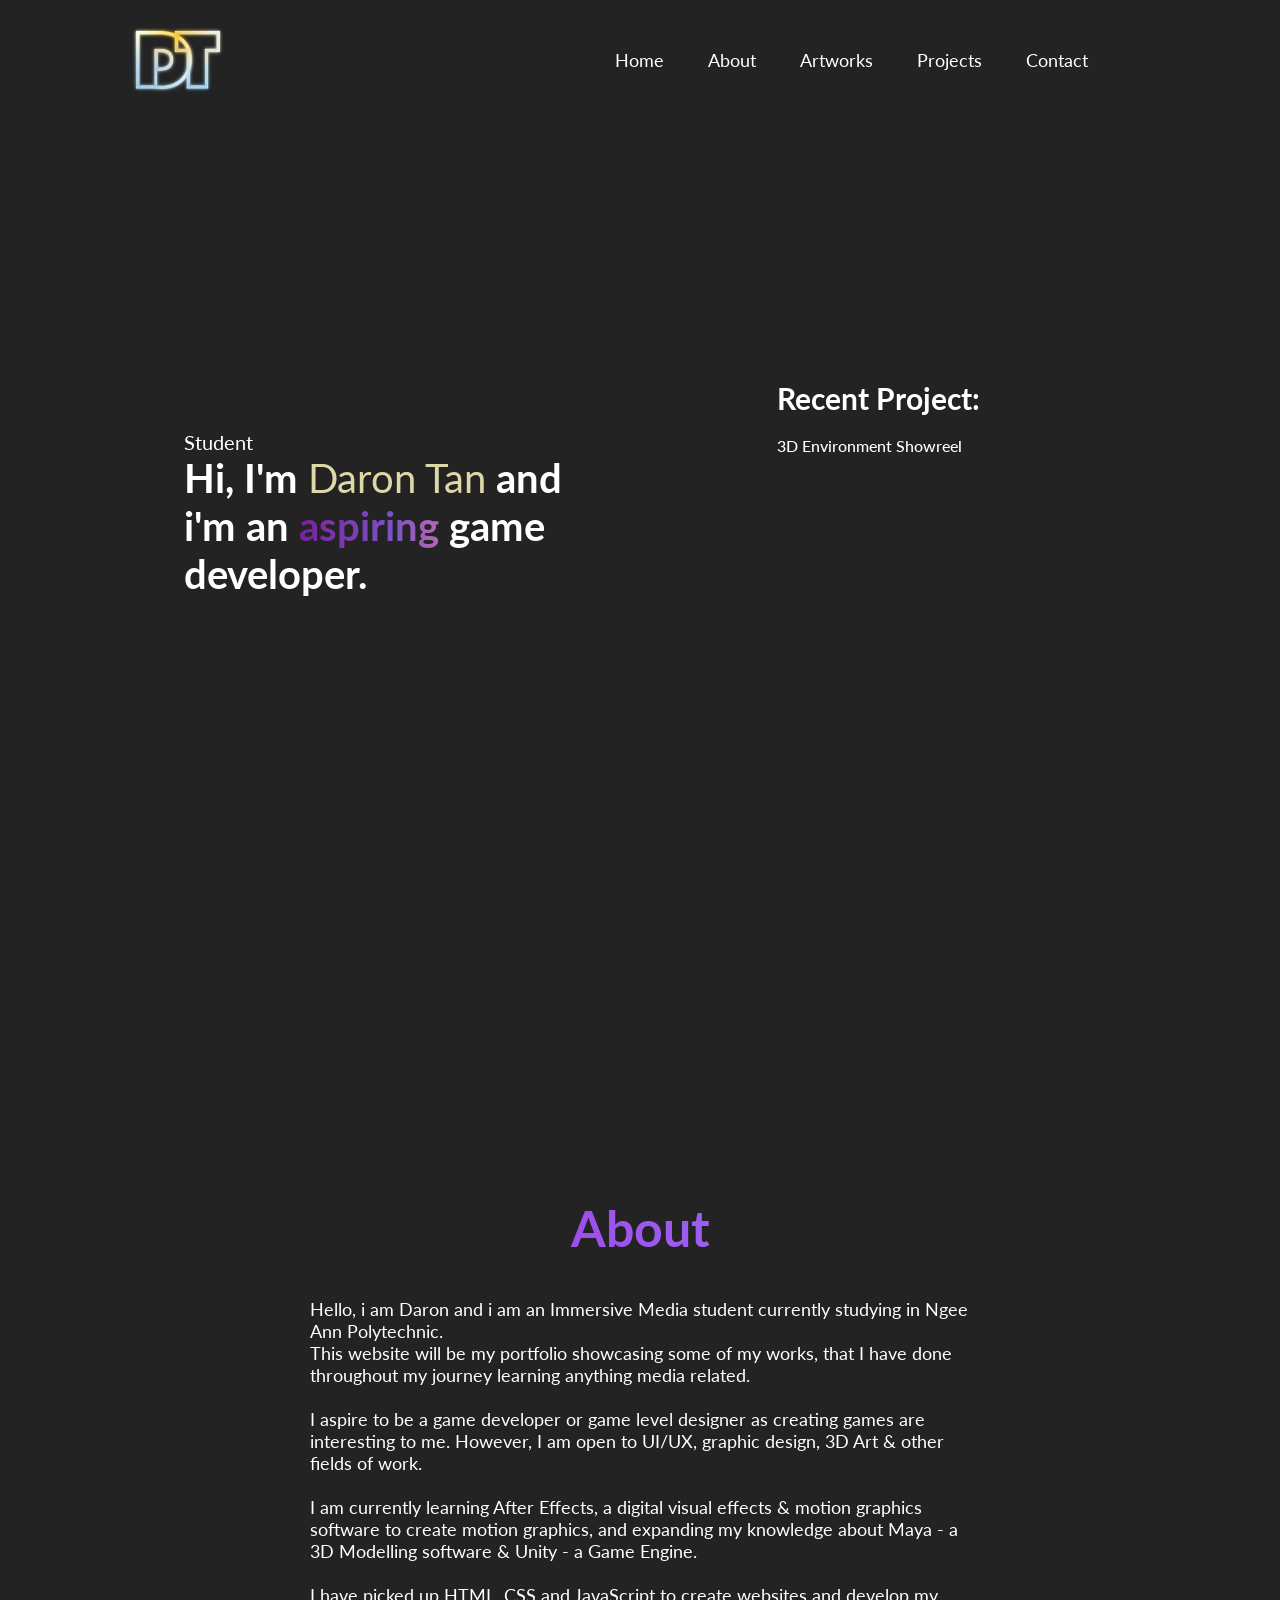
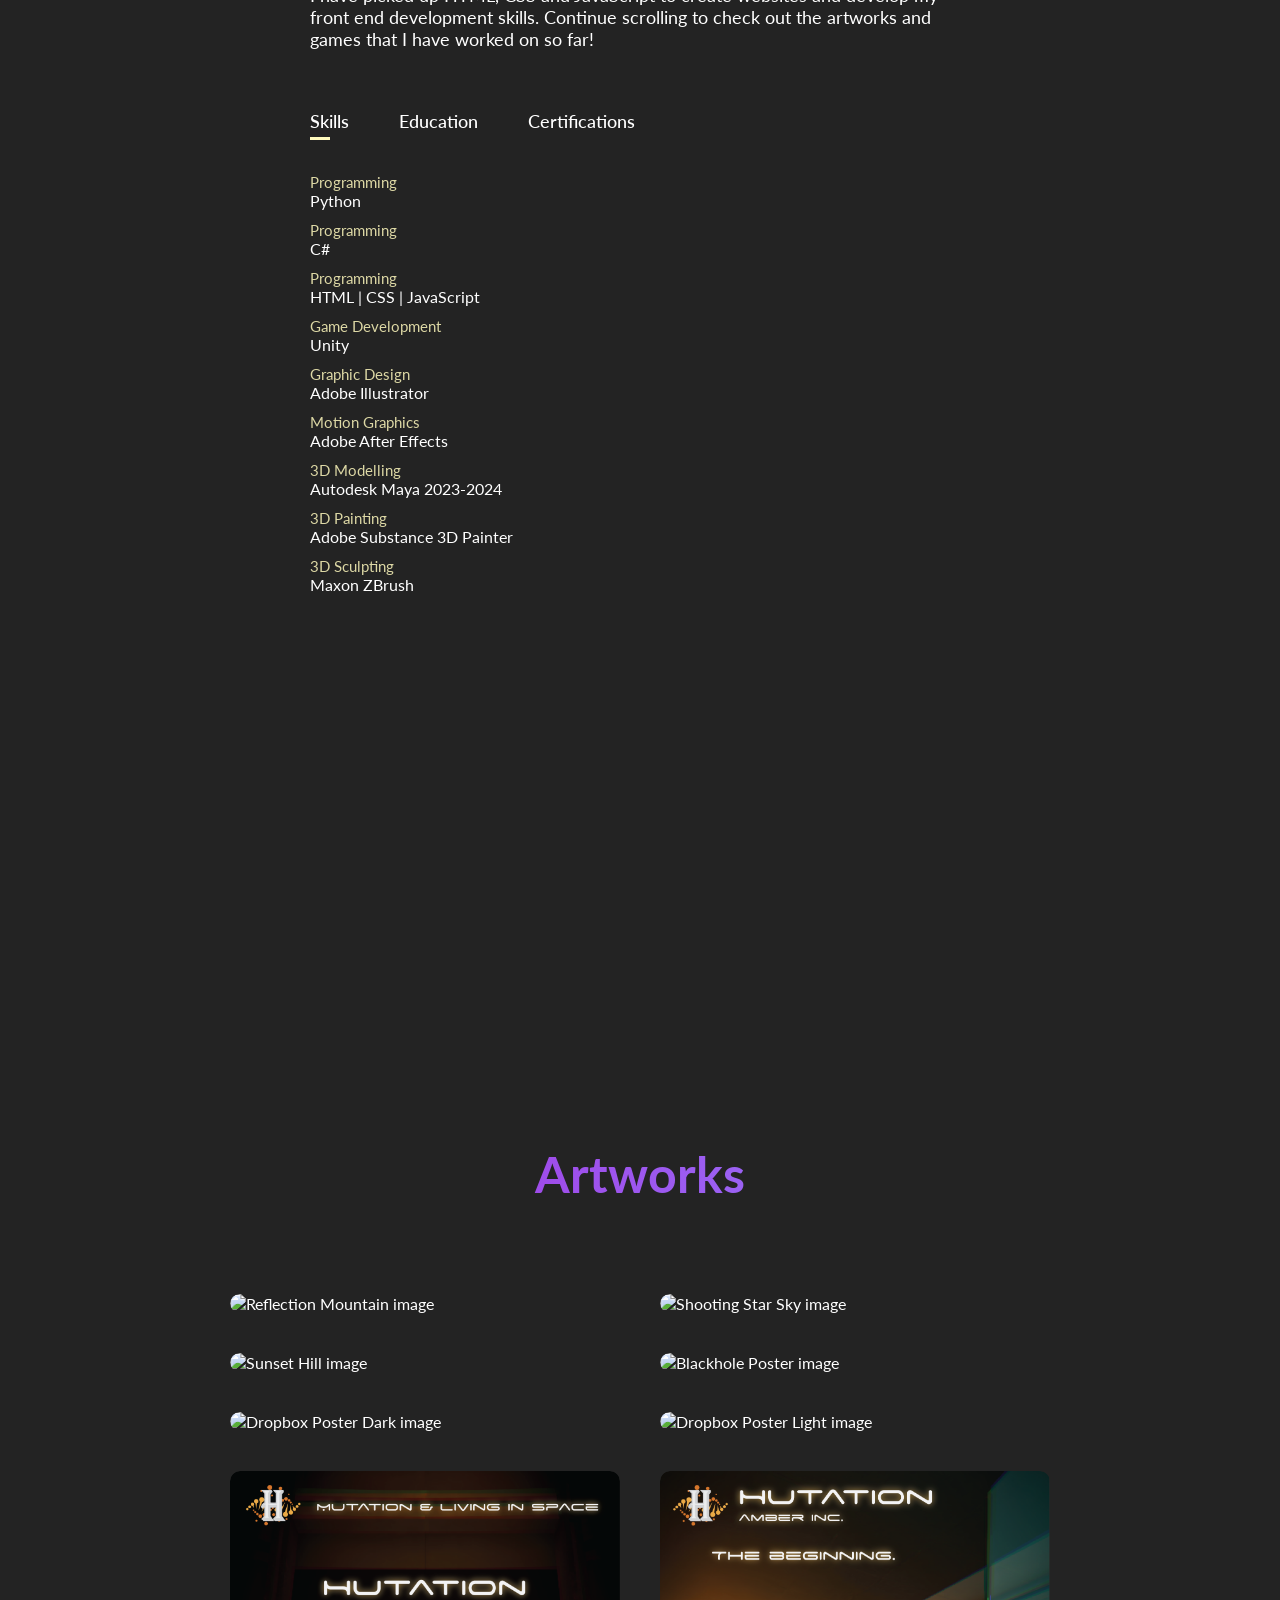
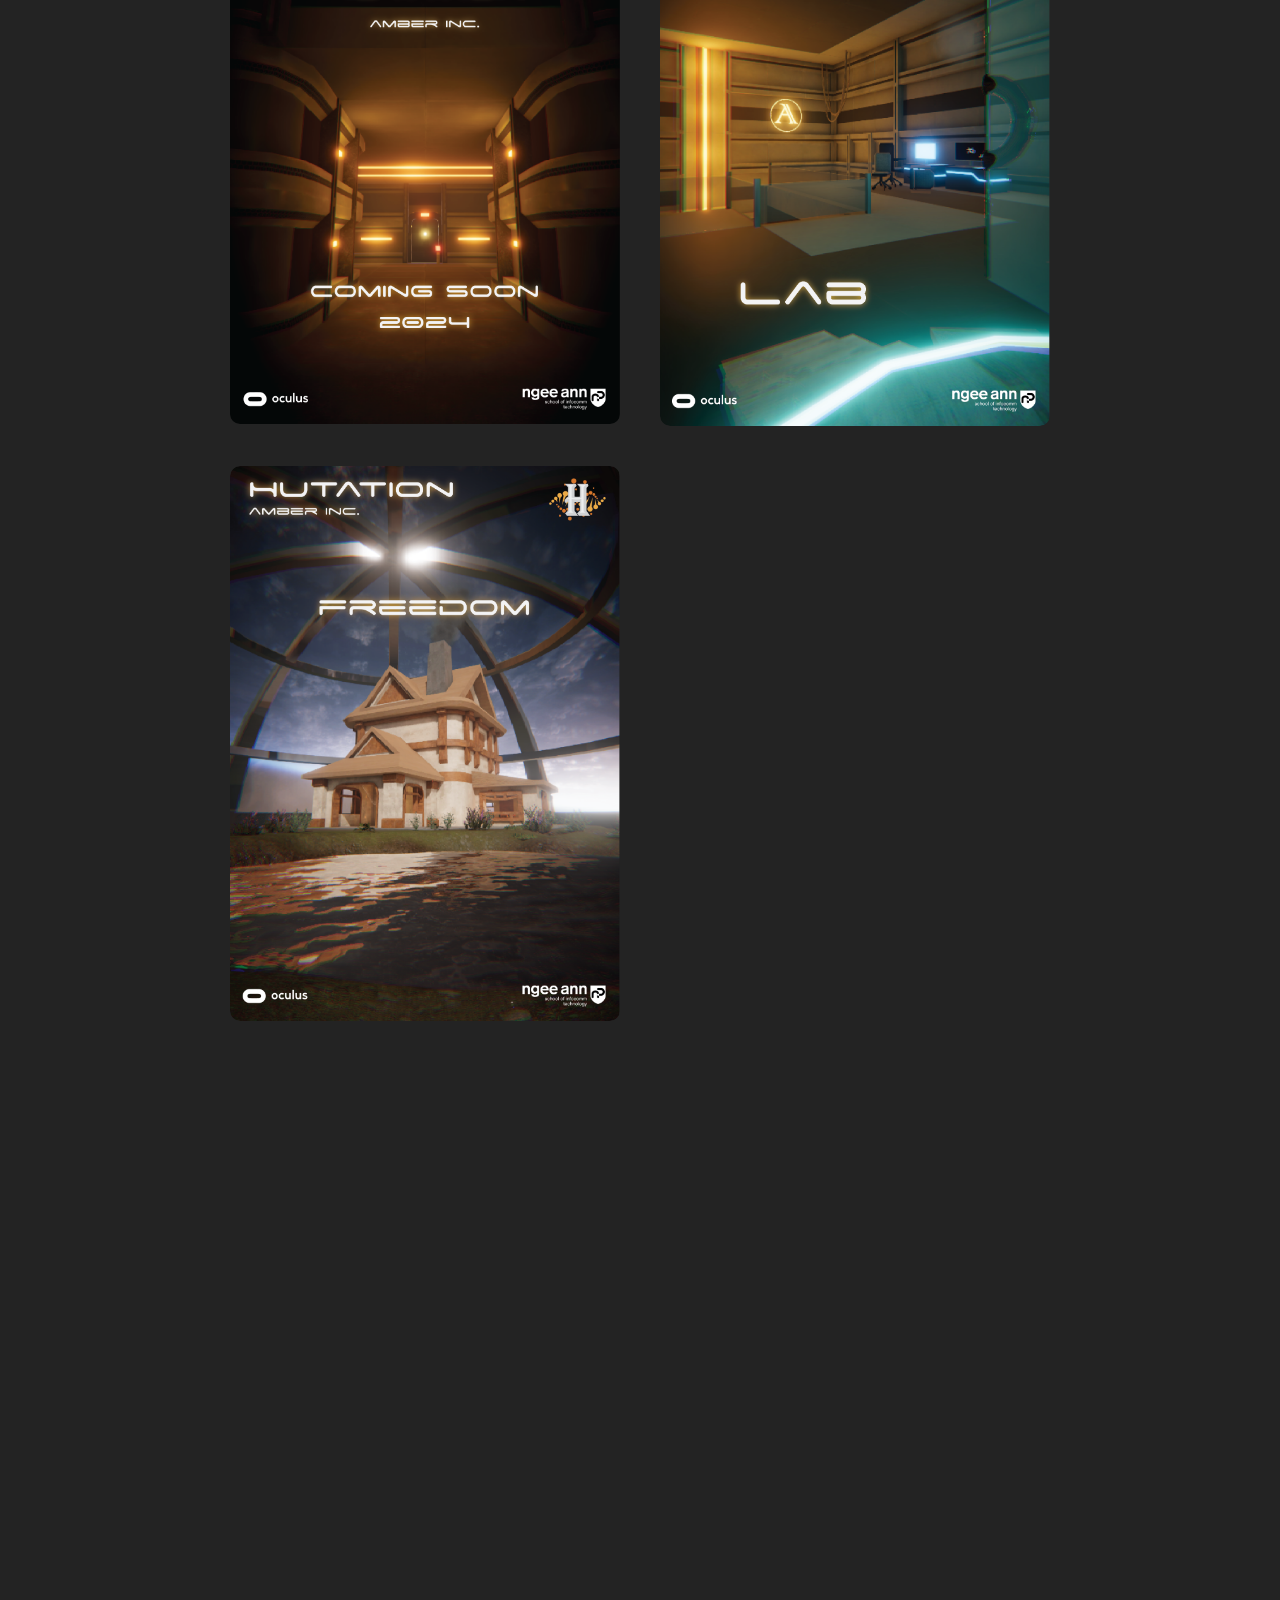
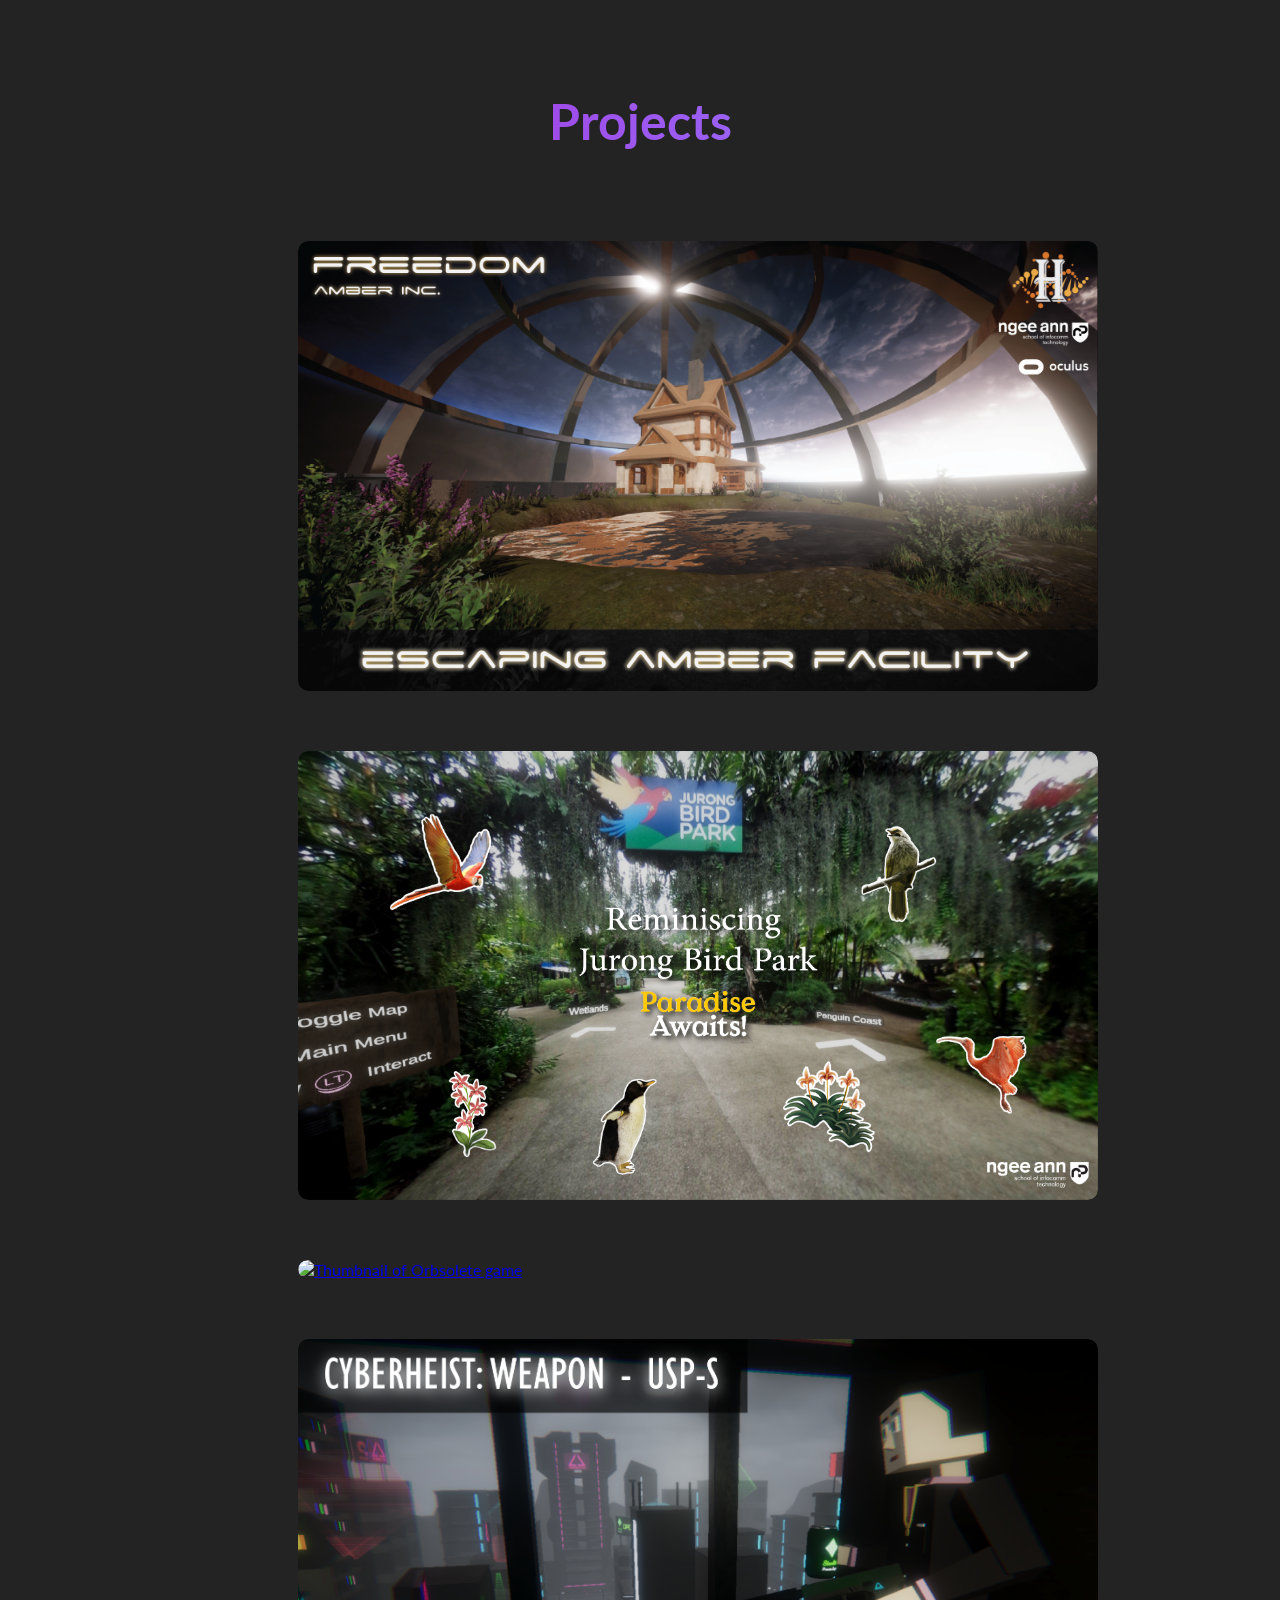
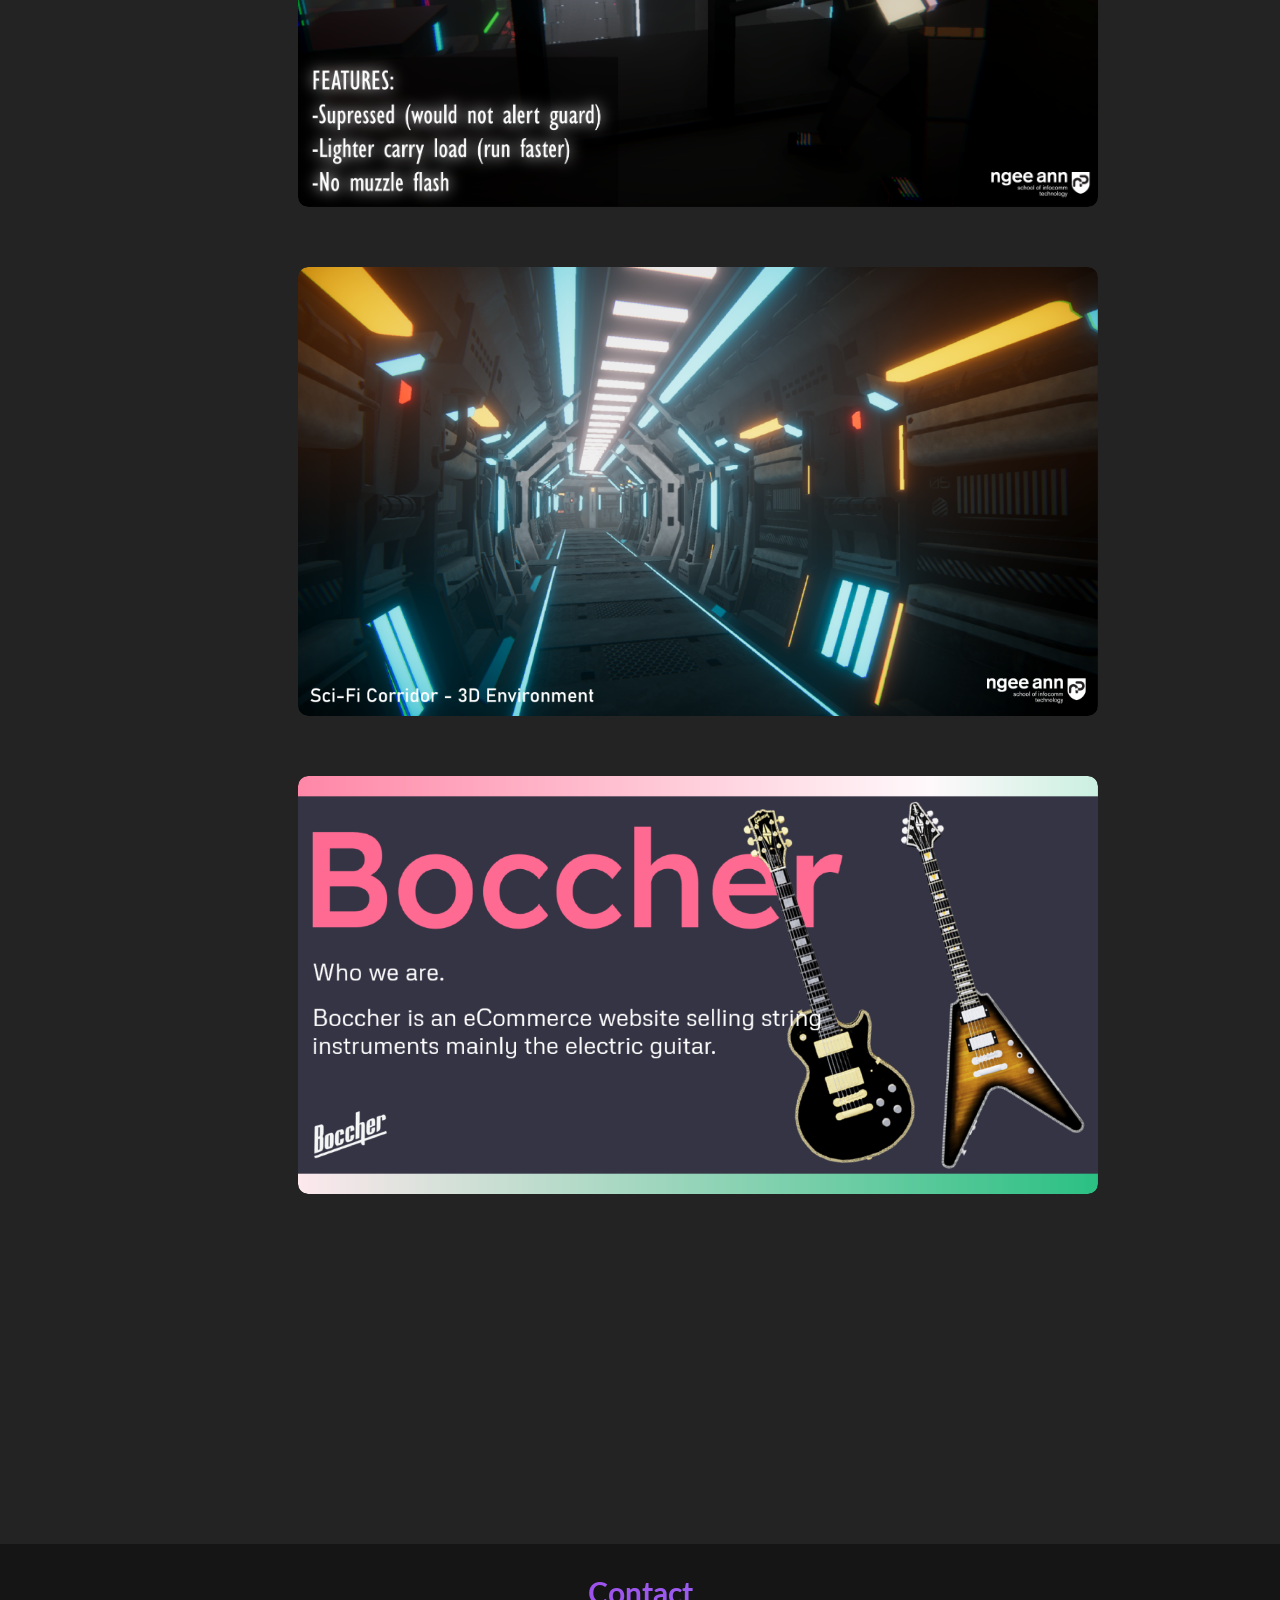
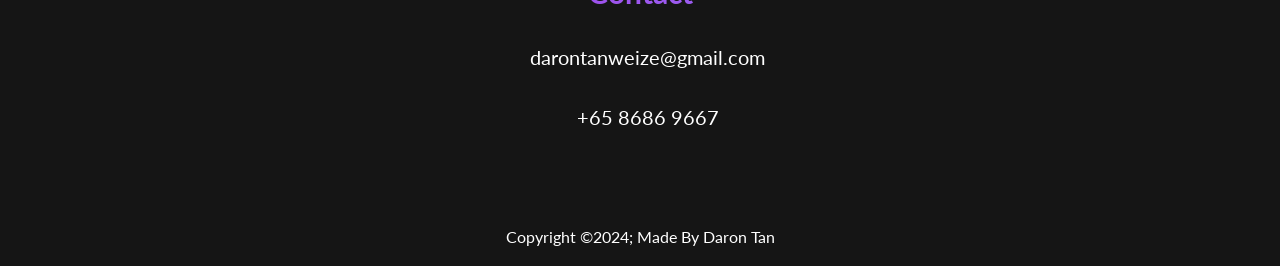
==== index.html @ 997eceb4 "Added DT logo & edited text in projects" ====
<!DOCTYPE html>
<html lang="en">

<head>
    <meta charset="UTF-8">
    <meta http-equiv="X-UA-Compatible" content="IE=edge">
    <meta name="viewport" content="width=device-width, initial-scale=1.0">
    <title>Daron's Portfolio</title>
    <link href="normalize.css" rel="stylesheet" type="text/css" />
    <link href="style.css" rel="stylesheet" type="text/css" />
    <script src="https://kit.fontawesome.com/1eb19a4538.js" crossorigin="anonymous"></script>

</head>

<body>

    <div id="content-whole">
        <div id="header">
            <div class="container">
                <nav class="header">
                    <a href="index.html" class="logo"><img src="DT_logo.png" alt="Image of Daron Tan logo"></a>
                    <ul id="sidebar">
                        <li><a href="#home">Home</a></li>
                        <li><a href="#about">About</a></li>
                        <li><a href="#artworks">Artworks</a></li>
                        <li><a href="#games">Projects</a></li>
                        <li><a href="mailto:darontanweize@gmail.com">Contact</a></li>
                        <li><i class="fa-solid fa-xmark" onclick="closeBar()"></i></li>
                    </ul>
                    <i class="fa-solid fa-bars" onclick="openBar()"></i>
                </nav>

            </div>
        </div>

        <!-- Home -->
        <div id="home">
            <div class="container">
                <div class="row">
                    <div class="home-col-1">
                        <div class="header-text">
                            <p>Student</p>
                            <h1>Hi, I'm <span id="name">Daron Tan</span> and <br>i'm an <span
                                    class="magic-text">aspiring</span> game developer.</h1>
                        </div>
                    </div>
                    <div class="home-col-2">
                        <h2 class="recent-title">Recent Project:</h2>
                        <p>3D Environment Showreel</p>
                        <iframe class="project-vid" src="https://www.youtube.com/embed/6qYDoHNX3Po?autoplay=1&mute=1"
                            title="YouTube video player" frameborder="0"
                            allow="accelerometer; autoplay; clipboard-write; encrypted-media; gyroscope; picture-in-picture; web-share"
                            referrerpolicy="strict-origin-when-cross-origin" allowfullscreen></iframe>
                    </div>
                </div>
            </div>
        </div>

        <!-- About -->
        <div id="about">
            <div class="container">
                <div class="about-text">
                    <h1 class="sub-title magic-text">About</h1>
                    <p class="about-content">Hello, i am Daron and i am an Immersive Media student currently studying
                        in Ngee Ann Polytechnic. <br>
                        This website will be my portfolio showcasing some of my works, that I have done throughout my
                        journey learning anything media related. <br><br>
                        I aspire to be a game developer or game level designer as creating games are interesting to me.
                        However, I am open to UI/UX, graphic design, 3D Art & other fields of work. <br><br>
                        I am currently learning After Effects, a digital visual effects & motion graphics software to
                        create motion graphics, and expanding my knowledge about Maya - a 3D Modelling software & Unity
                        - a Game Engine. <br><br>
                        I have picked up HTML, CSS and JavaScript to create websites and develop my front
                        end development skills.
                        Continue scrolling to check out the artworks and games that I have worked on so far!</p>

                    <div class="tab-titles">
                        <p class="tab-links active-link" onclick="openTab('skills')">Skills</p>
                        <p class="tab-links" onclick="openTab('educate')">Education</p>
                        <p class="tab-links" onclick="openTab('certif')">Certifications</p>
                    </div>
                    <div class="tab-contents active-tab" id="skills">
                        <ul>
                            <li><span>Programming</span><br>Python</li>
                            <li><span>Programming</span><br>C#</li>
                            <li><span>Programming</span><br>HTML | CSS | JavaScript</li>
                            <li><span>Game Development</span><br>Unity</li>
                            <li><span>Graphic Design</span><br>Adobe Illustrator</li>
                            <li><span>Motion Graphics</span><br>Adobe After Effects</li>
                            <li><span>3D Modelling</span><br>Autodesk Maya 2023-2024</li>
                            <li><span>3D Painting</span><br>Adobe Substance 3D Painter</li>
                            <li><span>3D Sculpting</span><br>Maxon ZBrush</li>


                        </ul>
                    </div>
                    <div class="tab-contents" id="educate">
                        <ul>
                            <li><span>2022 - Current</span><br>Diploma, Immersive Media in School of ICT, Ngee Ann
                                Polytechnic</li>
                            <li><span>2018 - 2021</span><br>GCE O-Levels, Queensway Secondary School</li>
                            <li><span>2012 - 2017</span><br>PSLE, Nan Hua Primary School</li>
                        </ul>
                    </div>
                    <div class="tab-contents" id="certif">
                        <ul>
                            <li><span>March 2022</span><br>Unity Junior Programmer</li>
                            <li><span>Feb 2024</span><br>Unity Certified Associate: Game Developer </li>
                        </ul>
                    </div>
                </div>
            </div>
        </div>

        <!-- Artworks-->
        <div id="artworks">
            <div class="container">
                <h1 class="sub-title magic-text">Artworks</h1>
                <div class="artwork-list">
                    <div class="artwork">
                        <img src="artworks/Reflection_Mountain.jpg" alt="Reflection Mountain image">
                        <div class="layer">
                            <h3>Reflection Mountain</h3>
                            <p>This was an illustration I did while trying to create a reflection effect.</p>
                        </div>
                    </div>
                    <div class="artwork">
                        <img src="artworks/Shooting_Star_Sky.jpg" alt="Shooting Star Sky image">
                        <div class="layer">
                            <h3>Howling Dusk</h3>
                            <p>This was one of the first illustrations I made using adobe illustrator while trying the
                                glow features.</p>
                        </div>
                    </div>
                    <div class="artwork">
                        <img src="artworks/Sunset_Hill.jpg" alt="Sunset Hill image">
                        <div class="layer">
                            <h3>Sunset Hill</h3>
                            <p>This was the first illustration I made using adobe illustrator while experimenting with
                                the application.</p>
                        </div>
                    </div>
                    <div class="artwork">
                        <img src="artworks/blackhole_poster.jpg" alt="Blackhole Poster image">
                        <div class="layer">
                            <h3>Blackhole Poster</h3>
                            <p>This poster was from an assignment about a board game prototype based on space &
                                blackholes.</p>
                        </div>
                    </div>
                    <div class="artwork">
                        <img src="artworks/Asg3_Artwork_Final.png" alt="Dropbox Poster Dark image">
                        <div class="layer">
                            <h3>DropBox Poster Dark</h3>
                            <p>This poster was from an assignment about creating a new logo for Dropbox and the
                                infographic about the software.
                            </p>
                        </div>
                    </div>
                    <div class="artwork">
                        <img src="artworks/Asg3_Artwork.png" alt="Dropbox Poster Light image">
                        <div class="layer">
                            <h3>DropBox Poster Light</h3>
                            <p>This poster was another variant about creating a new logo for Dropbox and the
                                infographic about the software.</p>
                        </div>
                    </div>
                    <div class="artwork">
                        <img src="projects/hutation/12345_Poster_Portrait_1.png" alt="Hutation Main Poster">
                        <div class="layer">
                            <h3>Hutation Poster - Main</h3>
                            <p>This poster was a marketing poster for a project I worked on - Hutation.</p>
                        </div>
                    </div>
                    <div class="artwork">
                        <img src="projects/hutation/12345_Poster_Portrait_3.png" alt="Hutation Lab Poster">
                        <div class="layer">
                            <h3>Hutation Poster - Lab</h3>
                            <p>This poster was a marketing poster based on the Lab level for a project I worked on -
                                Hutation.</p>
                        </div>
                    </div>
                    <div class="artwork">
                        <img src="projects/hutation/12345_Poster_Portrait_2.png" alt="Hutation Dome Poster">
                        <div class="layer">
                            <h3>Hutation Poster - Dome</h3>
                            <p>This poster was a marketing poster based on the Dome level for a project I worked on -
                                Hutation.</p>
                        </div>
                    </div>

                </div>
            </div>
        </div>

        <!-- Projects-->
        <div id="games">
            <div class="container">
                <h1 class="sub-title magic-text">Projects</h1>
                <div class="games-list">

                    <div class="game">
                        <a href="hutation.html" target="_self">
                            <img src="projects/hutation/12345_Poster_Landscape_1.png" alt="Thumbnail of Hutation game">
                            <div class="layer">
                                <h2>Game Project - <span id="name">Hutation</span></h2>
                                <p>This is a VR puzzle game made using Unity & C#.<br><br>
                                    The game is a simple puzzle game with mechanics inspired by Portal.<br>
                                    The project made use of Firebase database features to store user data, as well as
                                    Meta Quest for VR implementation.<br><br>
                                    The game was a collaborative project and the team used Jira for scrum
                                    duties.<br><br> This was the first VR game I have made with my teammates.</p>
                                <a href="hutation.html" class="game_link magic-text" target="_self"><i
                                        class="fa-solid fa-arrow-up-right-from-square"></i> View Project</a>
                            </div>
                        </a>
                    </div>

                    <div class="game">
                        <a href="jbp.html" target="_self">
                            <img src="projects/JBP/JBP_entr.png"
                                alt="Thumbnail of Reminiscing Jurong Bird Park experience">
                            <div class="layer">
                                <h2>VR Project - <span id="name">Reminiscing Jurong Bird Park</span></h2>
                                <p>This is a 360 VR experience made using Unity & C#.<br><br>
                                    The experience uses 360 photos, Firebase, Meta Quest for user features and
                                    interactions.<br>
                                    <br>
                                    The game was a collaborative project and the team used Jira for scrum
                                    duties.<br><br>
                                </p>
                                <a href="jbp.html" class="game_link magic-text" target="_self"><i
                                        class="fa-solid fa-arrow-up-right-from-square"></i> View Project</a>
                            </div>
                        </a>
                    </div>
                    <div class="game">
                        <a href="orbsolete.html" target="_self">
                            <img src="games/thumbnail.jpg" alt="Thumbnail of Orbsolete game">
                            <div class="layer">
                                <h2>Game Project - <span id="name">Orbsolete</span></h2>
                                <p>This is my first ever game created using C# and Unity.<br><br>
                                    The game is a simple "point and click game" with some gamemodes players can
                                    choose from.<br>
                                    I had spent around 50+ days, a few hours a day, using project based learning to
                                    learn
                                    about Unity & C#.<br><br>
                                    After learning more about game programming a year later, I picked up the project
                                    again to
                                    implement Firebase realtime database features. <br><br> This made the game more
                                    interesting and fun.</p>
                                <a href="orbsolete.html" class="game_link magic-text" target="_self"><i
                                        class="fa-solid fa-arrow-up-right-from-square"></i> View Project</a>
                            </div>
                        </a>
                    </div>
                    <div class="game">
                        <a href="cyberheist.html" target="_self">
                            <img src="projects/cyberheist/cyberheist_Glock18-S_poster.png"
                                alt="Thumbnail of CYBERHEIST game">
                            <div class="layer">
                                <h2>Game Project - <span id="name">CYBERHEIST</span></h2>
                                <p>This is a First Person Shooter game made using Unity & C#.<br><br>
                                    The game is a FPS game with mechanics inspired by Payday 2.<br>
                                    <br>
                                    The game was a collaborative project and the team used Jira for scrum
                                    duties.<br><br> This was the first collaborative game project I have made with my
                                    teammates.
                                </p>
                                <a href="cyberheist.html" class="game_link magic-text" target="_self"><i
                                        class="fa-solid fa-arrow-up-right-from-square"></i> View Project</a>
                            </div>
                        </a>
                    </div>
                    <div class="game">
                        <a href="scifi_corridor.html" target="_self">
                            <img src="projects/scifi corridor/Sci-Fi_Corridor_thumbnail.png"
                                alt="Thumbnail of Sci-Fi Corridor environment">
                            <div class="layer">
                                <h2>3D Environment Project - <span id="name">Sci-Fi Corridor</span></h2>
                                <p>This is a 3D environment made using Maya & Substance 3D Painter, Unity & C#.<br><br>
                                    The project has a Sci-Fi theme and uses modular building and texture atlas
                                    workflows.<br>
                                    <br>
                                    The project is a solo assignment that was worked on over 4 weeks, for a few hours a
                                    day.<br><br>
                                </p>
                                <a href="scifi_corridor.html" class="game_link magic-text" target="_self"><i
                                        class="fa-solid fa-arrow-up-right-from-square"></i> View Project</a>
                            </div>
                        </a>
                    </div>
                    <div class="game">
                        <a href="boccher.html" target="_self">
                            <img src="projects/boccher/Boccher_thumbnail.png"
                                alt="Thumbnail of Boccher Web App project">
                            <div class="layer">
                                <h2>Web App Project - <span id="name">Boccher</span></h2>
                                <p>This is an ecommerce web app project made with HTML, CSS, JS.<br>
                                    <br>
                                    The project has 3D models for a feature of the app and Adobe XD for prototyping of
                                    the mobile app.
                                    <br>
                                    The app was a collaborative project and the team used Jira for scrum
                                    duties.<br><br>
                                </p>
                                <a href="jbp.html" class="game_link magic-text" target="_self"><i
                                        class="fa-solid fa-arrow-up-right-from-square"></i> View Project</a>
                            </div>
                        </a>
                    </div>
                </div>
            </div>
        </div>

        <!-- footer -->
        <footer>
            <div class="up-arrow">
                <a href="#home"><i class="fa-solid fa-circle-chevron-up"></i></a>
            </div>
            <div class="footerBottom">
                <div class="container">
                    <h2 class="contact-header magic-text">Contact</h2>
                    <div class="contact-info">
                        <a href="mailto:darontanweize@gmail.com" target="_blank">
                            <p><i class="fa-regular fa-paper-plane"></i>darontanweize@gmail.com</p>
                        </a>
                        <p><i class="fa-sharp fa-solid fa-phone"></i>+65 8686 9667</p>
                    </div>
                </div>
                <div class="icons">
                    <a href="https://www.linkedin.com/in/dtwz/" target="_blank"><i
                            class="fa-brands fa-linkedin-in"></i></a>
                    <a href="https://darontan.artstation.com/" target="_blank"><i
                            class="fa-brands fa-artstation"></i></a>
                </div>
                <br><br>
                <p>Copyright &copy;2024; Made By <span class="designer">Daron Tan</span></p>
            </div>
        </footer>

        <script src="script.js"></script>

</body>

</html>
---- style.css ----
@import url("https://fonts.googleapis.com/css2?family=Lato&display=swap");
@import url('https://fonts.googleapis.com/css2?family=Caveat:wght@400..700&display=swap');

/* affects every element */
* {
	margin: 0;
	padding: 0;
	box-sizing: border-box;
	font-family: "Lato", sans-serif, Arial;
}

html {
	scroll-behavior: smooth;
}

html, body {
    height:100%;
    width:100%;
    margin:0;
}

body {
	color: white;
	background-color: #232323;
}

video {
	width: 100%;
	height: 100%;
}

.project-vid iframe{
	width:100%;
    height: 605px;
}

.project-vid {
	height: 100%;
    width:100%;
}

img {
	width: 100%;
	height: auto;
}

/* Navigation bar section */

#header {
	width: 100%;
	position: sticky;
	top: 0;
	background-color: #00000000;
	transition: 0.5s;
	z-index: 1000;
}

.sticky {
	background-color: #6564643b;
	backdrop-filter: blur(5px);
	transition: 0.5s;
}

.container {
	padding: 10px 10%;
}

.header {
	display: flex;
	align-items: center;
	justify-content: space-between;
	flex-wrap: wrap;
}

.header img{
	display: flex;
	align-items: center;
	justify-content: space-between;
	flex-wrap: wrap;
}

.logo {
	font-family: "Caveat", sans-serif, Arial;
	text-transform: uppercase;
	font-size: 60px;
	font-weight: bold;
	width: 140px;
	text-decoration: none;
}

.logo img{
	width: 100px;
	height: 100px;
}

.header ul li {
	display: inline-block;
	list-style: none;
	margin: 10px 20px;
}

.header ul li a {
	color: white;
	text-decoration: none;
	font-size: 18px;
	position: relative;
	transition: 0.5s;
}

.header ul li a::after {
	content: "";
	width: 0;
	height: 3px;
	background: #690083;
	position: absolute;
	left: 0;
	bottom: -6px;
	transition: 0.4s;
}

.header ul li a:hover::after {
	width: 100%;
}

@keyframes background-pan {
	from {
		background-position: 0% center;
	}

	to {
		background-position: -200% center;
	}
}

h1 > .magic-text {
	animation: background-pan 3s linear reverse infinite;
	background: linear-gradient(
		to right,
		rgb(123, 31, 162),
		rgb(124, 82, 198),
		rgb(244, 124, 164),
		rgb(123, 31, 162)
	);
	background-size: 200%;
	-webkit-background-clip: text;
	background-clip: text;
	-webkit-text-fill-color: transparent;
	white-space: nowrap;
}

.magic-text {
	animation: background-pan 3s linear infinite;
	background: linear-gradient(
		to right,
		rgb(165, 41, 218),
		rgb(154, 102, 245),
		rgb(250, 146, 181),
		rgb(165, 41, 218)
	);
	background-size: 200%;
	-webkit-background-clip: text;
	background-clip: text;
	-webkit-text-fill-color: transparent;
	white-space: nowrap;
}

.logo {
	animation: background-pan 3s linear forwards infinite;
	background: linear-gradient(
		to right,
		rgb(63, 8, 125),
		rgb(110, 4, 167),
		rgb(178, 15, 211),
		rgb(63, 8, 125)
	);
	background-size: 200%;
	-webkit-background-clip: text;
	background-clip: text;
	-webkit-text-fill-color: transparent;
}

/* Home section */

#home {
	padding-top: 250px;
	padding-bottom: 400px;
	margin-left: 70px;
	margin-right: 70px;
}

#name {
	font-weight: lighter;
	color: #ddd8a5;
}

.header-text {
	font-size: 20px;
	padding: 50px 0;
}

.row {
	display: flex;
	justify-content: space-between;
	flex-wrap: wrap;
}

.home-col-1 {
	flex-basis: 55%;
}

.home-col-2 {
	flex-basis: 35%;
}

.home-col-2 p {
	font-weight: 500;
	padding-bottom: 10px;
}

.home-col-2 video {
	width: 100%;
	border-radius: 10px;
}

.recent-title {
	text-align: left;
	font-size: 30px;
	font-weight: bold;
	padding-bottom: 20px;
}

.recent-img {
	height: 60%;
}

/* About section */

#about {
	padding: 50px 10% 400px 10%;
}

.sub-title {
	text-align: center;
	font-size: 50px;
	font-weight: bold;
	padding-bottom: 40px;
}

.about-text {
	padding: 30px;
	margin-top: 50px;
	margin-bottom: 50px;
}

.about-content {
	font-size: 18px;
	padding: 0px 50px 5px;
	padding-bottom: 40px;
}

.tab-titles {
	display: flex;
	margin: 20px 0 40px 50px;
}

.tab-links {
	margin-right: 50px;
	font-size: 18px;
	font-weight: 500;
	cursor: pointer;
	position: relative;
}

.tab-links::after {
	content: "";
	width: 0;
	height: 3px;
	background: #fffabe;
	position: absolute;
	left: 0;
	bottom: -8px;
	transition: 0.5s;
}

.tab-links.active-link::after {
	width: 50%;
}

.tab-contents ul li {
	list-style: none;
	margin: 10px 0 0 50px;
}

.tab-contents ul li span {
	color: #ddd8a5;
	font-size: 15px;
}

.tab-contents {
	display: none;
}

.tab-contents.active-tab {
	display: block;
}

/* Artworks section */

#artworks {
	padding-top: 50px;
	padding-bottom: 400px;
	margin-left: 70px;
	margin-right: 70px;
}

.artwork-list {
	display: grid;
	grid-template-columns: repeat(auto-fit, minmax(320px, 1fr));
	grid-gap: 40px;
	margin-top: 50px;
	padding: 0 5%;
}

.artwork {
	border-radius: 10px;
	position: relative;
	overflow: hidden;
}

.artwork img {
	width: 100%;
	border-radius: 10px;
	display: block;
	transition: transform 0.5s;
}

.artwork .layer {
	width: 100%;
	height: 0;
	background: linear-gradient(rgba(0, 0, 0, 0.322), #c1c1c186);
	border-radius: 10px;
	position: absolute;
	left: 0;
	bottom: 0;
	overflow: hidden;
	display: flex;
	align-items: center;
	justify-content: center;
	flex-direction: column;
	padding: 0 40px;
	text-align: center;
	font-size: 14px;
	transition: height 0.5s;
}

.layer h3 {
	font-weight: 500;
	margin-bottom: 20px;
}

.artwork:hover img {
	transform: scale(1.1);
}

.artwork:hover .layer {
	height: 100%;
	backdrop-filter: blur(5px);
}

/* Games section */

#games {
	padding-top: 100px;
	padding-bottom: 0px;
	margin: 150px;
}

.games-list {
	display: grid;
	grid-template-columns: repeat(auto-fit, minmax(800px, 1fr));
	grid-gap: 60px;
	margin-top: 50px;
	padding: 0 50px;
}

.game {
	border-radius: 10px;
	position: relative;
	overflow: hidden;
}

.game img {
	width: 100%;
	border-radius: 10px;
	display: block;
	transition: transform 0.5s;
}

.game:hover img {
	transform: scale(1.1);
}

.game .layer {
	width: 0;
	height: 0;
	background: linear-gradient(90deg, rgba(0, 0, 0, 0.4), #4e494e79);
	border-radius: 10px;
	position: absolute;
	left: 0;
	bottom: 0;
	overflow: hidden;
	display: flex;
	flex-direction: column;
	padding: 0 40px;
	font-size: 1.5vw;
	transition: width 0.6s;
}

.layer h2 {
	display: inherit;
	align-items: baseline;
	padding: 20px;
}

.layer a {
	text-decoration: none;
	color: white;
	margin-top: 10px;
}

.game:hover .layer {
	height: 100%;
	width: 100%;
	backdrop-filter: blur(1px);
}

.slideshow-container {
	max-width: 1000px;
	position: relative;
	margin: auto;
}

.slides {
	display: none;
}

.prev,
.next {
	cursor: pointer;
	position: absolute;
	top: 50%;
	width: auto;
	margin-top: -22px;
	padding: 16px;
	color: rgb(255, 255, 255);
	font-weight: bold;
	font-size: 35px;
	transition: 0.6s ease;
	border-radius: 0 3px 3px 0;
	user-select: none;
}

.next {
	right: 0;
	border-radius: 3px 0 0 3px;
}

.prev:hover,
.next:hover {
	background-color: rgba(0, 0, 0, 0.8);
}

.fading {
	animation-name: fade;
	animation-duration: 1.5s;
}

@keyframes fade {
	from {
		opacity: 0.4;
	}
	to {
		opacity: 1;
	}
}

/* Contact section */

.contact-title {
	text-align: left;
	font-size: 50px;
	font-weight: bold;
	padding-bottom: 40px;
}

.contact-header {
	font-size: 30px;
}

.contact-info {
	font-size: 20px;
}

.contact-info a{
	text-decoration: none;
}


.contact-info p {
	margin-top: 30px;
	font-size: 20px;
}

.contact-info p i {
	color: rgb(126, 1, 164);
	margin-right: 15px;
	font-size: 25px;
}

.icons {
	margin-top: 30px;
}

.icons a {
	text-decoration: none;
	font-size: 25px;
	margin-right: 15px;
	margin-left: 15px;
	color: #f9f9bd;
	display: inline-block;
}

/* projects */
#projects {
	padding-top: 50px;
	padding-bottom: 25px;
	margin-left: 200px;
	margin-right: 200px;
}

.up-arrow {
	padding: 20px;
	text-align: center;
	margin-bottom: 150px;
}

.up-arrow a{
	text-decoration: none;
	color: #f9f9bd;
	font-size: 50px;
}

/* Footer */
.footerBottom {
	background-color: #00000060;
	padding: 20px;
	text-align: center;
	margin-top: 80px;
	backdrop-filter: blur(5px);
}

.footerBottom p {
	color: white;
}

/* css for small screens */

nav .fa-solid {
	display: none;
}

@media only screen and (max-width: 600px) {
	.container {
		padding: 10px 15px;
	}

	nav .fa-solid {
		display: block;
		font-size: 25px;
	}

	nav ul {
		background-color: #6d2180d0;
		position: fixed;
		top: 0;
		right: -200px;
		width: 140px;
		height: 100vh;
		padding-top: 50px;
		z-index: 50;
		transition: 0.5s;
	}

	nav ul li {
		display: block;
		margin: 25px;
	}

	nav ul .fa-solid {
		position: absolute;
		top: 25px;
		left: 25px;
		cursor: pointer;
	}

	.logo {
		font-size: 40px;
		font-weight: bold;
		width: 140px;
	}

	.logo img{
		width: 60px;
		height: 60px;
	}

	.sub-title {
		font-size: 36px;
		padding: 0 0 20px;
		margin: 5% 0;
	}

	#home {
		padding-top: 50px;
	}

	.row {
		flex-direction: column;
	}

	.header-text {
		font-size: 17px;
	}

	#about .sub-title {
		text-align: left;
	}

	#about {
		padding: 50px 2% 400px 2%;
	}

	.about-text {
		padding: 30px 0;
	}

	.about-content {
		font-size: 14px;
		padding: 5px 0;
		text-align: left;
	}

	.tab-links {
		font-size: 15px;
		margin-right: 20px;
	}

	.artwork-list {
		grid-template-columns: repeat(auto-fit, minmax(200px, 1fr));
		grid-gap: 20px;
		margin-top: 20px;
		padding: 0 10px;
	}

	.games-list {
		grid-template-columns: repeat(auto-fit, minmax(200px, 1fr));
		grid-gap: 20px;
		margin-top: 20px;
		padding: 0 0;
	}

	.game .layer {
		font-size: 3vw;
	}

	.game .layer h2 {
		padding: 10px;
	}

	.prev,
	.next {
		top: 45%;
	}

	.contact-title {
		font-size: 36px;
		padding-bottom: 5px;
	}

	.contact-header {
		font-size: 23px;
	}

	.contact-info {
		margin-bottom: 20px;
	}

	.contact-info p {
		margin: 20px 0 0;
	}

	.project-vid iframe{
		width:100%;
		height: 307px;
	}
}
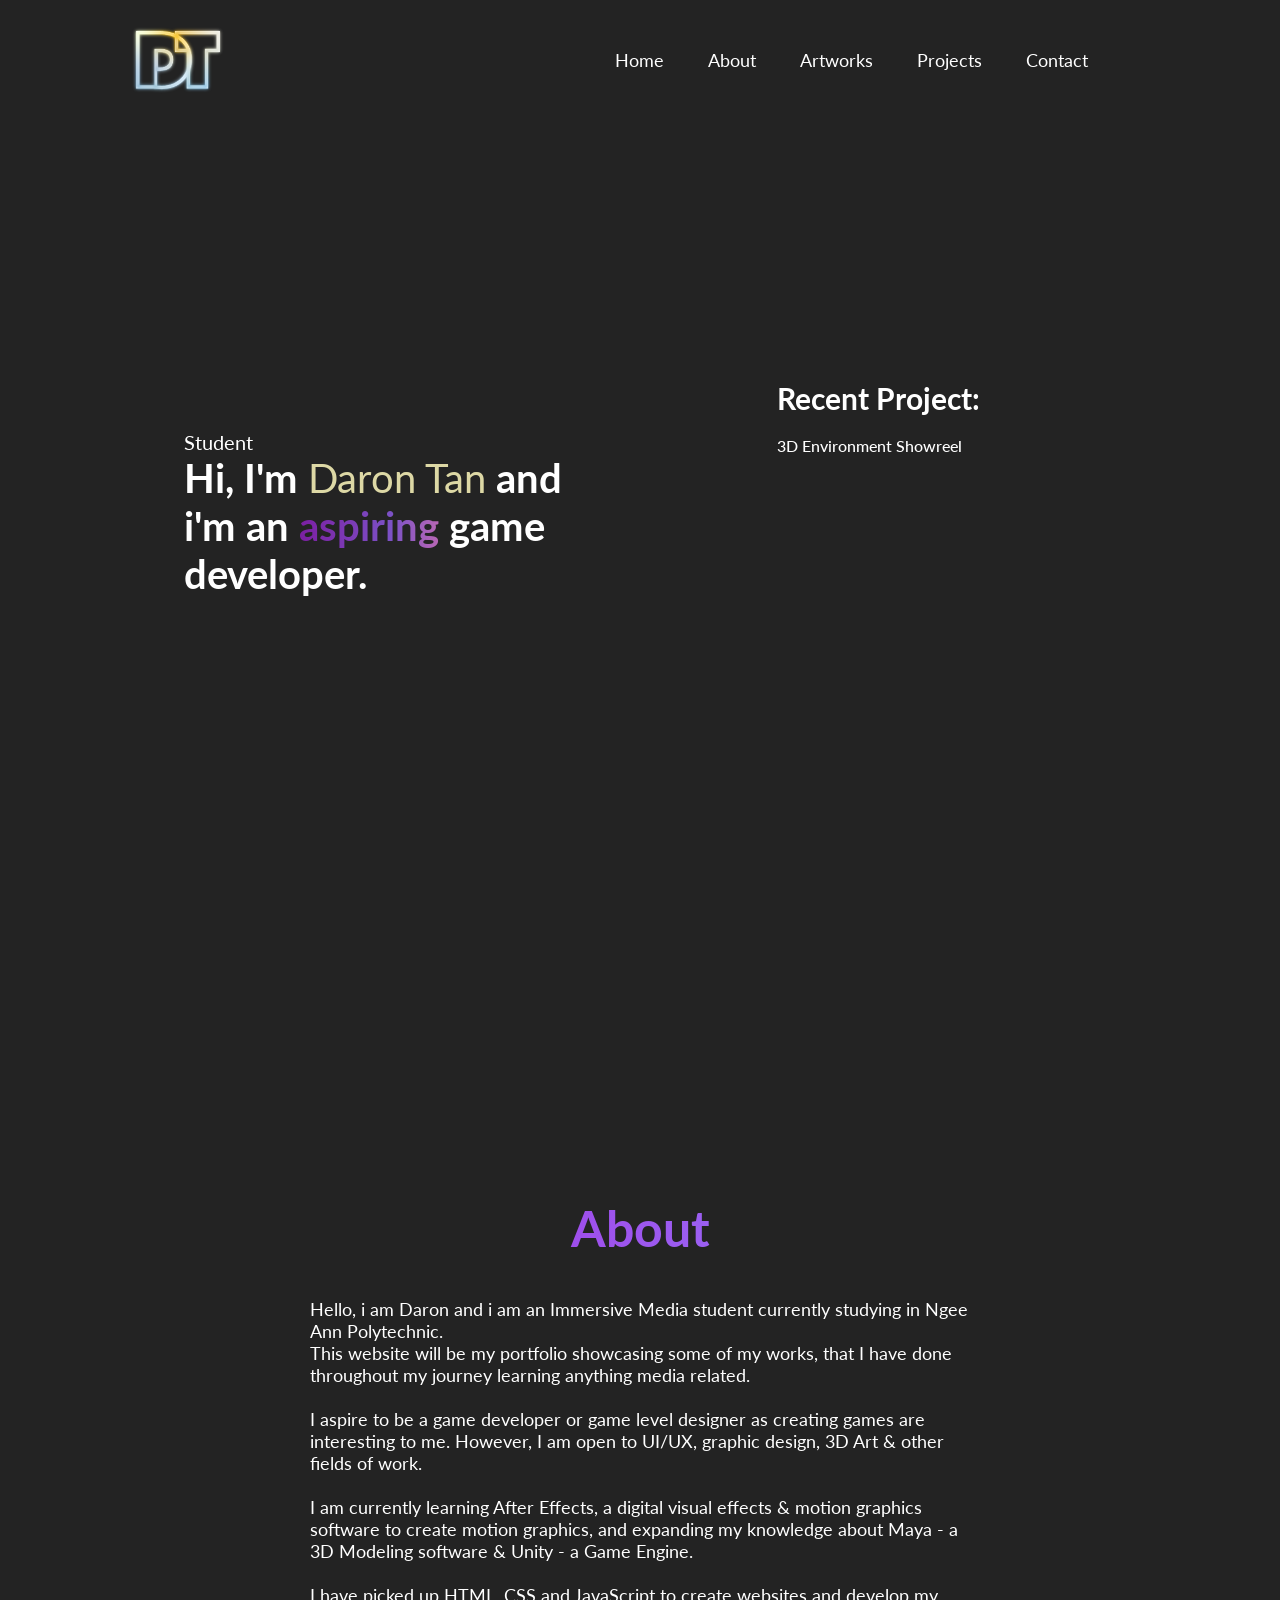
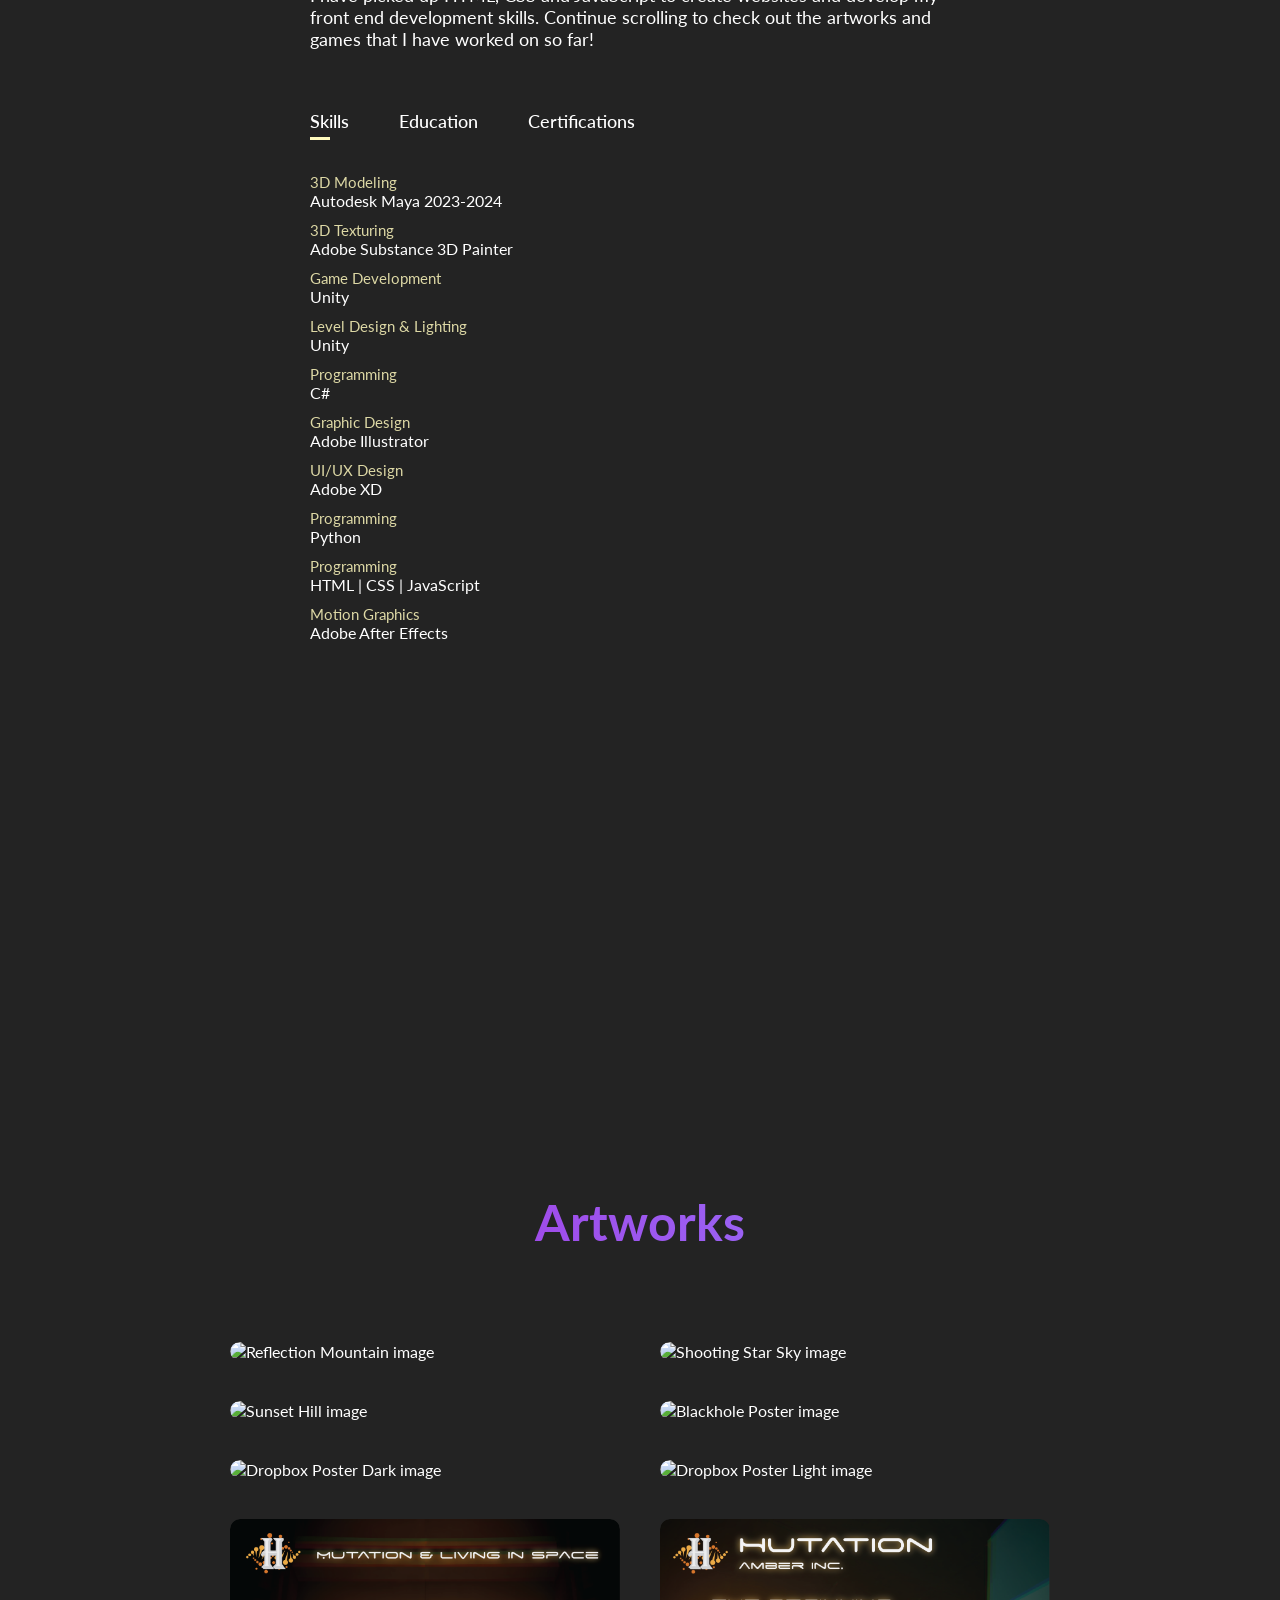
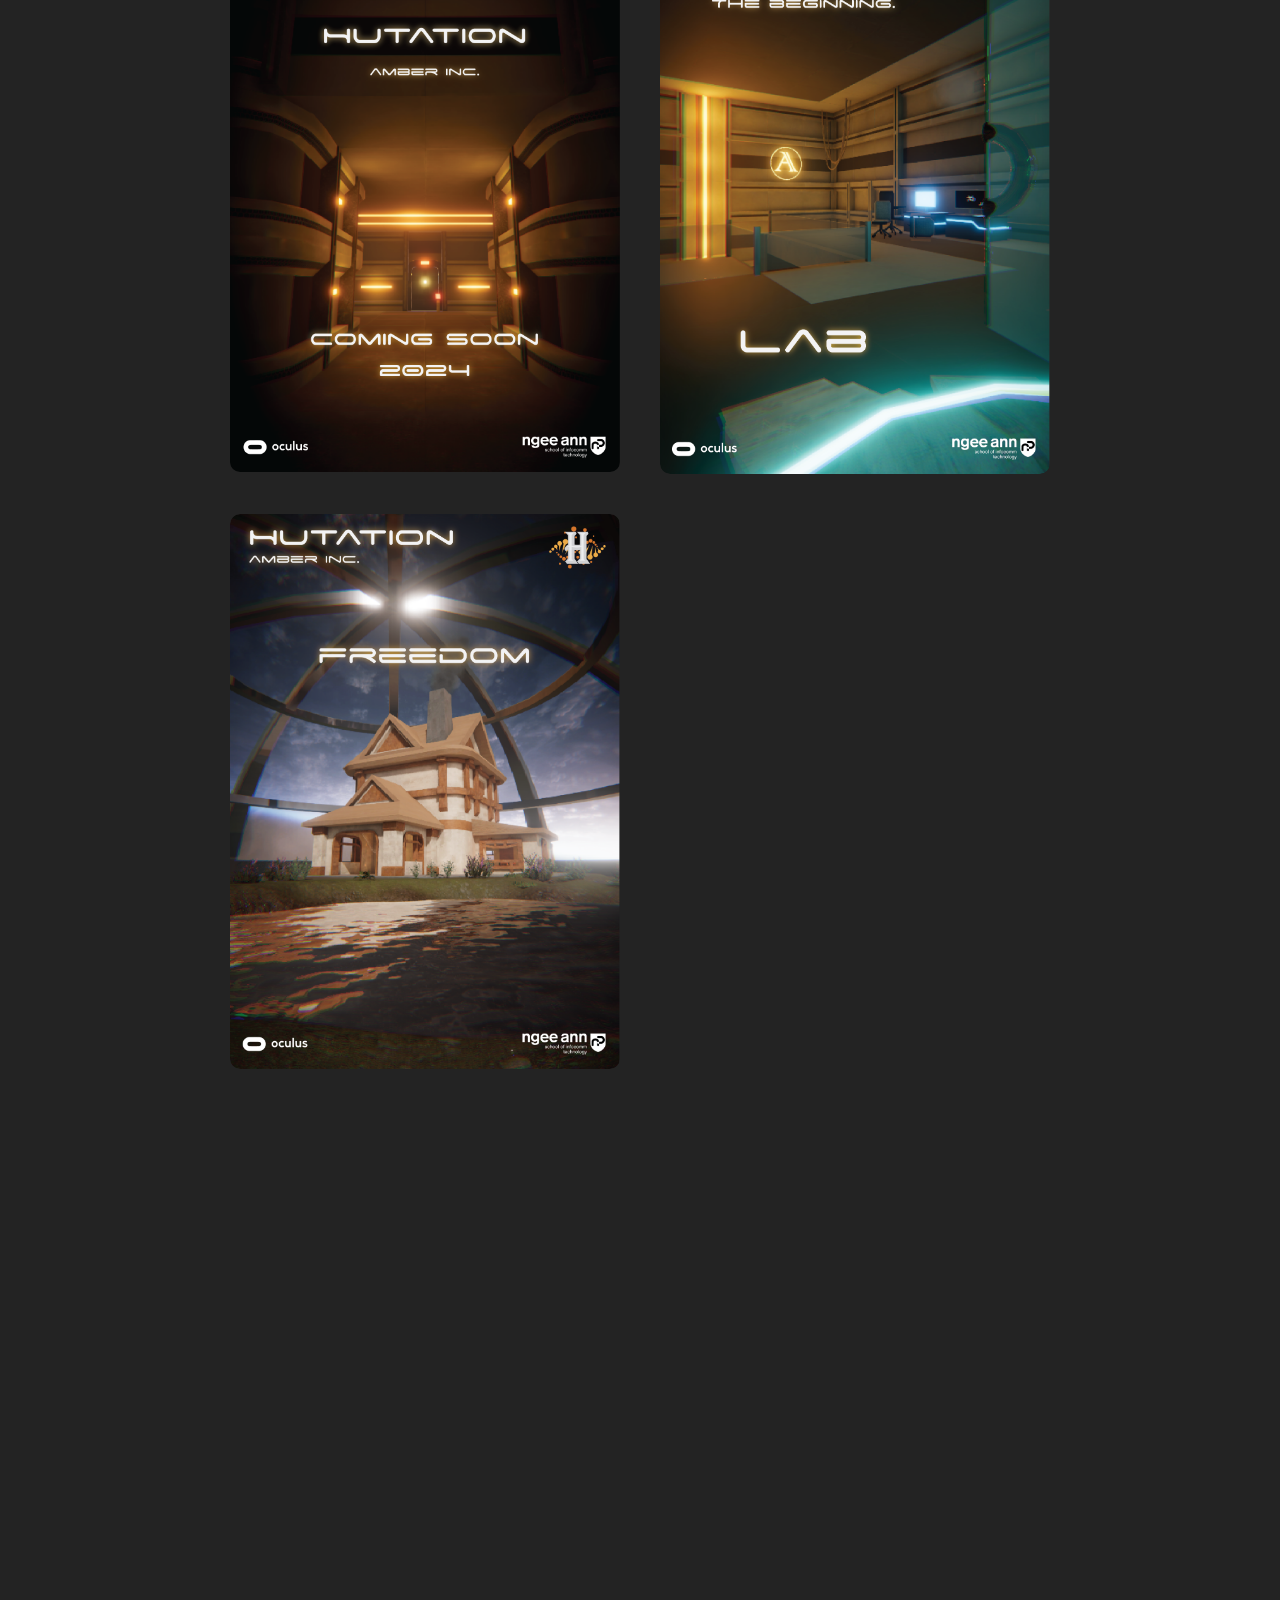
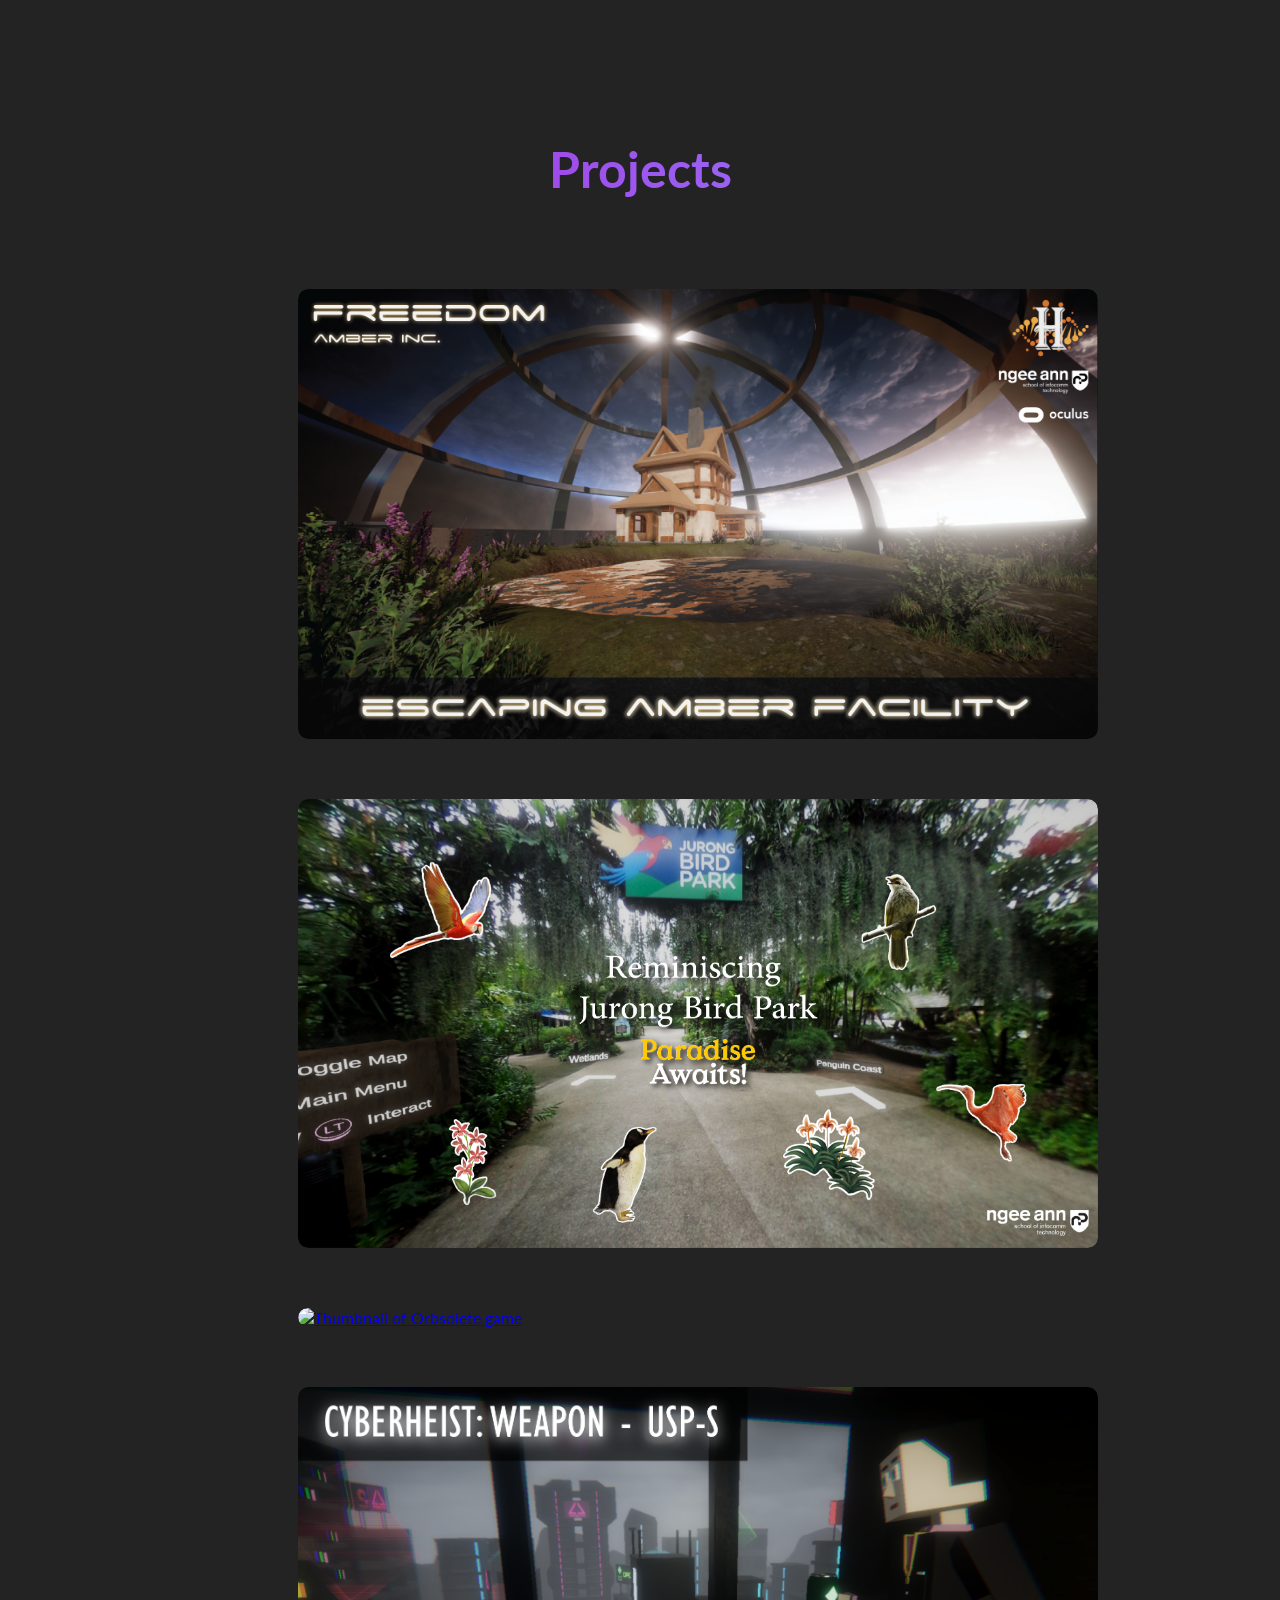
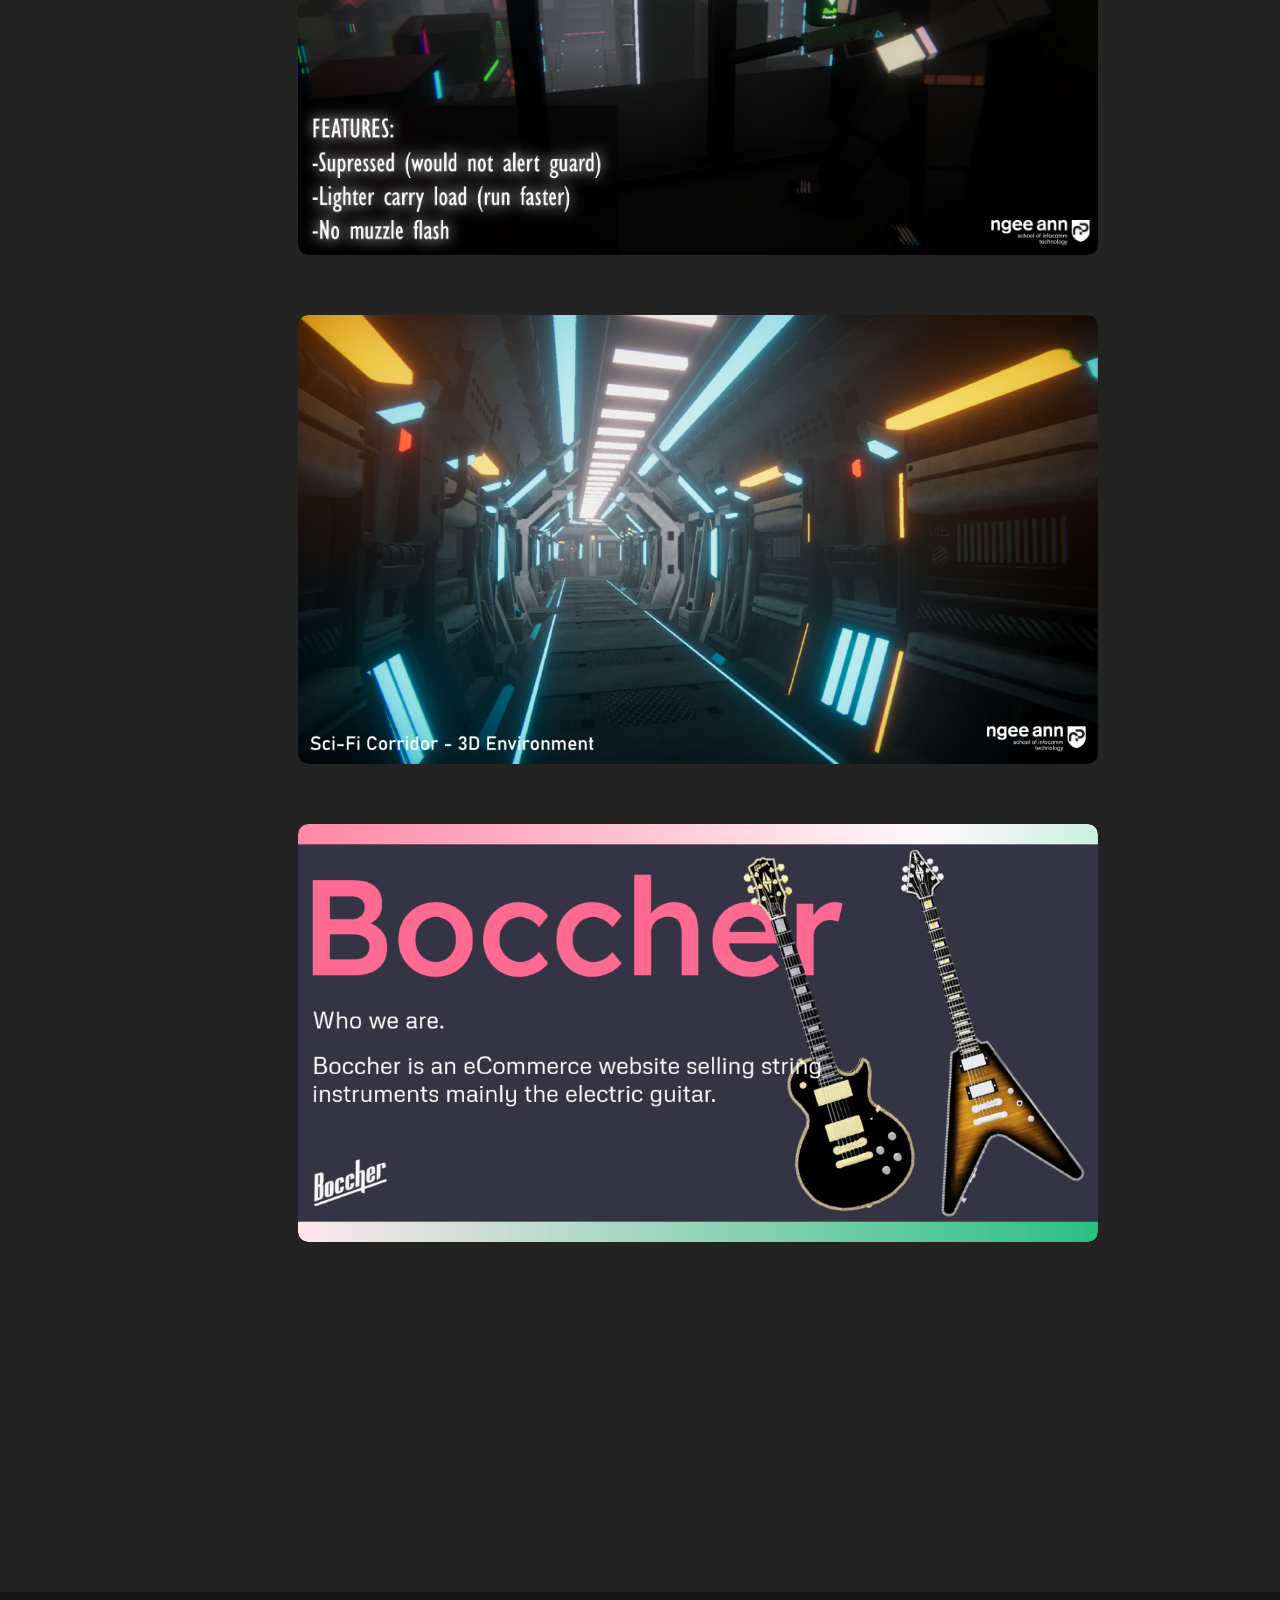
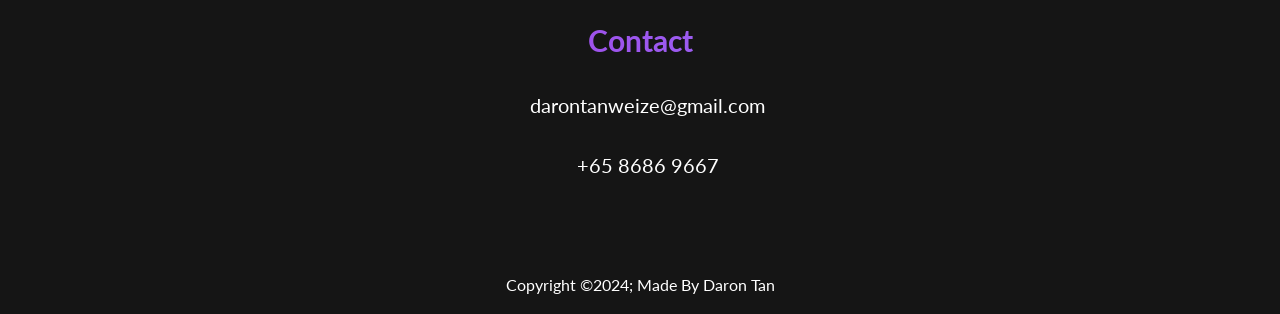
==== commit 724c5652: "Edited text & responsiveness for index.html" ====
--- a/index.html
+++ b/index.html
@@ -68,7 +68,7 @@
                         I aspire to be a game developer or game level designer as creating games are interesting to me.
                         However, I am open to UI/UX, graphic design, 3D Art & other fields of work. <br><br>
                         I am currently learning After Effects, a digital visual effects & motion graphics software to
-                        create motion graphics, and expanding my knowledge about Maya - a 3D Modelling software & Unity
+                        create motion graphics, and expanding my knowledge about Maya - a 3D Modeling software & Unity
                         - a Game Engine. <br><br>
                         I have picked up HTML, CSS and JavaScript to create websites and develop my front
                         end development skills.
@@ -81,17 +81,16 @@
                     </div>
                     <div class="tab-contents active-tab" id="skills">
                         <ul>
+                            <li><span>3D Modeling</span><br>Autodesk Maya 2023-2024</li>
+                            <li><span>3D Texturing</span><br>Adobe Substance 3D Painter</li>
+                            <li><span>Game Development</span><br>Unity</li>
+                            <li><span>Level Design & Lighting</span><br>Unity</li>
+                            <li><span>Programming</span><br>C#</li>
+                            <li><span>Graphic Design</span><br>Adobe Illustrator</li>
+                            <li><span>UI/UX Design</span><br>Adobe XD</li>
                             <li><span>Programming</span><br>Python</li>
-                            <li><span>Programming</span><br>C#</li>
                             <li><span>Programming</span><br>HTML | CSS | JavaScript</li>
-                            <li><span>Game Development</span><br>Unity</li>
-                            <li><span>Graphic Design</span><br>Adobe Illustrator</li>
                             <li><span>Motion Graphics</span><br>Adobe After Effects</li>
-                            <li><span>3D Modelling</span><br>Autodesk Maya 2023-2024</li>
-                            <li><span>3D Painting</span><br>Adobe Substance 3D Painter</li>
-                            <li><span>3D Sculpting</span><br>Maxon ZBrush</li>
-
-
                         </ul>
                     </div>
                     <div class="tab-contents" id="educate">
@@ -214,6 +213,11 @@
                                         class="fa-solid fa-arrow-up-right-from-square"></i> View Project</a>
                             </div>
                         </a>
+                        <div class="small-view">
+                            <h2>Game Project - <span id="name">Hutation</span></h2>
+                            <a href="hutation.html" class="game_link magic-text" target="_self"><i
+                                    class="fa-solid fa-arrow-up-right-from-square"></i> View Project</a>
+                        </div>
                     </div>
 
                     <div class="game">
@@ -233,7 +237,13 @@
                                         class="fa-solid fa-arrow-up-right-from-square"></i> View Project</a>
                             </div>
                         </a>
-                    </div>
+                        <div class="small-view">
+                            <h2>Game Project - <span id="name">Reminiscing Jurong Bird Park</span></h2>
+                            <a href="jbp.html" class="game_link magic-text" target="_self"><i
+                                    class="fa-solid fa-arrow-up-right-from-square"></i> View Project</a>
+                        </div>
+                    </div>
+
                     <div class="game">
                         <a href="orbsolete.html" target="_self">
                             <img src="games/thumbnail.jpg" alt="Thumbnail of Orbsolete game">
@@ -253,6 +263,11 @@
                                         class="fa-solid fa-arrow-up-right-from-square"></i> View Project</a>
                             </div>
                         </a>
+                        <div class="small-view">
+                            <h2>Game Project - <span id="name">Orbsolete</span></h2>
+                            <a href="orbsolete.html" class="game_link magic-text" target="_self"><i
+                                    class="fa-solid fa-arrow-up-right-from-square"></i> View Project</a>
+                        </div>
                     </div>
                     <div class="game">
                         <a href="cyberheist.html" target="_self">
@@ -271,7 +286,13 @@
                                         class="fa-solid fa-arrow-up-right-from-square"></i> View Project</a>
                             </div>
                         </a>
-                    </div>
+                        <div class="small-view">
+                            <h2>Game Project - <span id="name">CYBERHEIST</span></h2>
+                            <a href="cyberheist.html" class="game_link magic-text" target="_self"><i
+                                    class="fa-solid fa-arrow-up-right-from-square"></i> View Project</a>
+                        </div>
+                    </div>
+
                     <div class="game">
                         <a href="scifi_corridor.html" target="_self">
                             <img src="projects/scifi corridor/Sci-Fi_Corridor_thumbnail.png"
@@ -289,6 +310,11 @@
                                         class="fa-solid fa-arrow-up-right-from-square"></i> View Project</a>
                             </div>
                         </a>
+                        <div class="small-view">
+                            <h2>Game Project - <span id="name">Sci-Fi Corridor</span></h2>
+                            <a href="scifi_corridor.html" class="game_link magic-text" target="_self"><i
+                                    class="fa-solid fa-arrow-up-right-from-square"></i> View Project</a>
+                        </div>
                     </div>
                     <div class="game">
                         <a href="boccher.html" target="_self">
@@ -308,6 +334,11 @@
                                         class="fa-solid fa-arrow-up-right-from-square"></i> View Project</a>
                             </div>
                         </a>
+                        <div class="small-view">
+                            <h2>Game Project - <span id="name">Boccher</span></h2>
+                            <a href="boccher.html" class="game_link magic-text" target="_self"><i
+                                    class="fa-solid fa-arrow-up-right-from-square"></i> View Project</a>
+                        </div>
                     </div>
                 </div>
             </div>
--- a/style.css
+++ b/style.css
@@ -416,6 +416,10 @@
 	transition: width 0.6s;
 }
 
+.game .small-view {
+	display: none;
+}
+
 .layer h2 {
 	display: inherit;
 	align-items: baseline;
@@ -431,7 +435,7 @@
 .game:hover .layer {
 	height: 100%;
 	width: 100%;
-	backdrop-filter: blur(1px);
+	backdrop-filter: blur(3px);
 }
 
 .slideshow-container {
@@ -574,21 +578,28 @@
 		padding: 10px 15px;
 	}
 
+	.project-vid iframe{
+		width:100%;
+		height: 100%;
+	}
+
 	nav .fa-solid {
 		display: block;
 		font-size: 25px;
 	}
 
 	nav ul {
-		background-color: #6d2180d0;
+		background-color: #273b52d0;
 		position: fixed;
 		top: 0;
 		right: -200px;
 		width: 140px;
 		height: 100vh;
-		padding-top: 50px;
+		padding-top: 60px;
 		z-index: 50;
 		transition: 0.5s;
+		backdrop-filter: blur(2px);
+
 	}
 
 	nav ul li {
@@ -599,7 +610,7 @@
 	nav ul .fa-solid {
 		position: absolute;
 		top: 25px;
-		left: 25px;
+		left: 20px;
 		cursor: pointer;
 	}
 
@@ -622,6 +633,8 @@
 
 	#home {
 		padding-top: 50px;
+		margin-left: 10px;
+		margin-right: 10px;
 	}
 
 	.row {
@@ -633,7 +646,7 @@
 	}
 
 	#about .sub-title {
-		text-align: left;
+		text-align: center;
 	}
 
 	#about {
@@ -649,10 +662,23 @@
 		padding: 5px 0;
 		text-align: left;
 	}
+	
+	.tab-titles{
+		margin: 10px 0 0 0px;
+	}
 
 	.tab-links {
 		font-size: 15px;
 		margin-right: 20px;
+	}
+
+	.tab-contents ul li {
+		margin: 10px 0 0 0px;
+	}
+
+	#artworks {
+		margin-left: 10px;
+		margin-right: 10px;
 	}
 
 	.artwork-list {
@@ -662,6 +688,11 @@
 		padding: 0 10px;
 	}
 
+	#games {
+		padding-bottom: 0px;
+		margin: 0 0 130px 0px;
+	}
+
 	.games-list {
 		grid-template-columns: repeat(auto-fit, minmax(200px, 1fr));
 		grid-gap: 20px;
@@ -670,7 +701,22 @@
 	}
 
 	.game .layer {
-		font-size: 3vw;
+		display: none;
+		font-size: 1.5vw;
+	}
+
+	.game .small-view {
+		font-size: 2vw;
+		display: flex;
+		justify-content: space-between;
+		text-decoration: none;
+		padding-top: 5px;
+		margin-bottom: 20px;
+	}
+
+	.game .small-view a{
+		font-size: 2.5vw;
+		text-decoration: none;
 	}
 
 	.game .layer h2 {
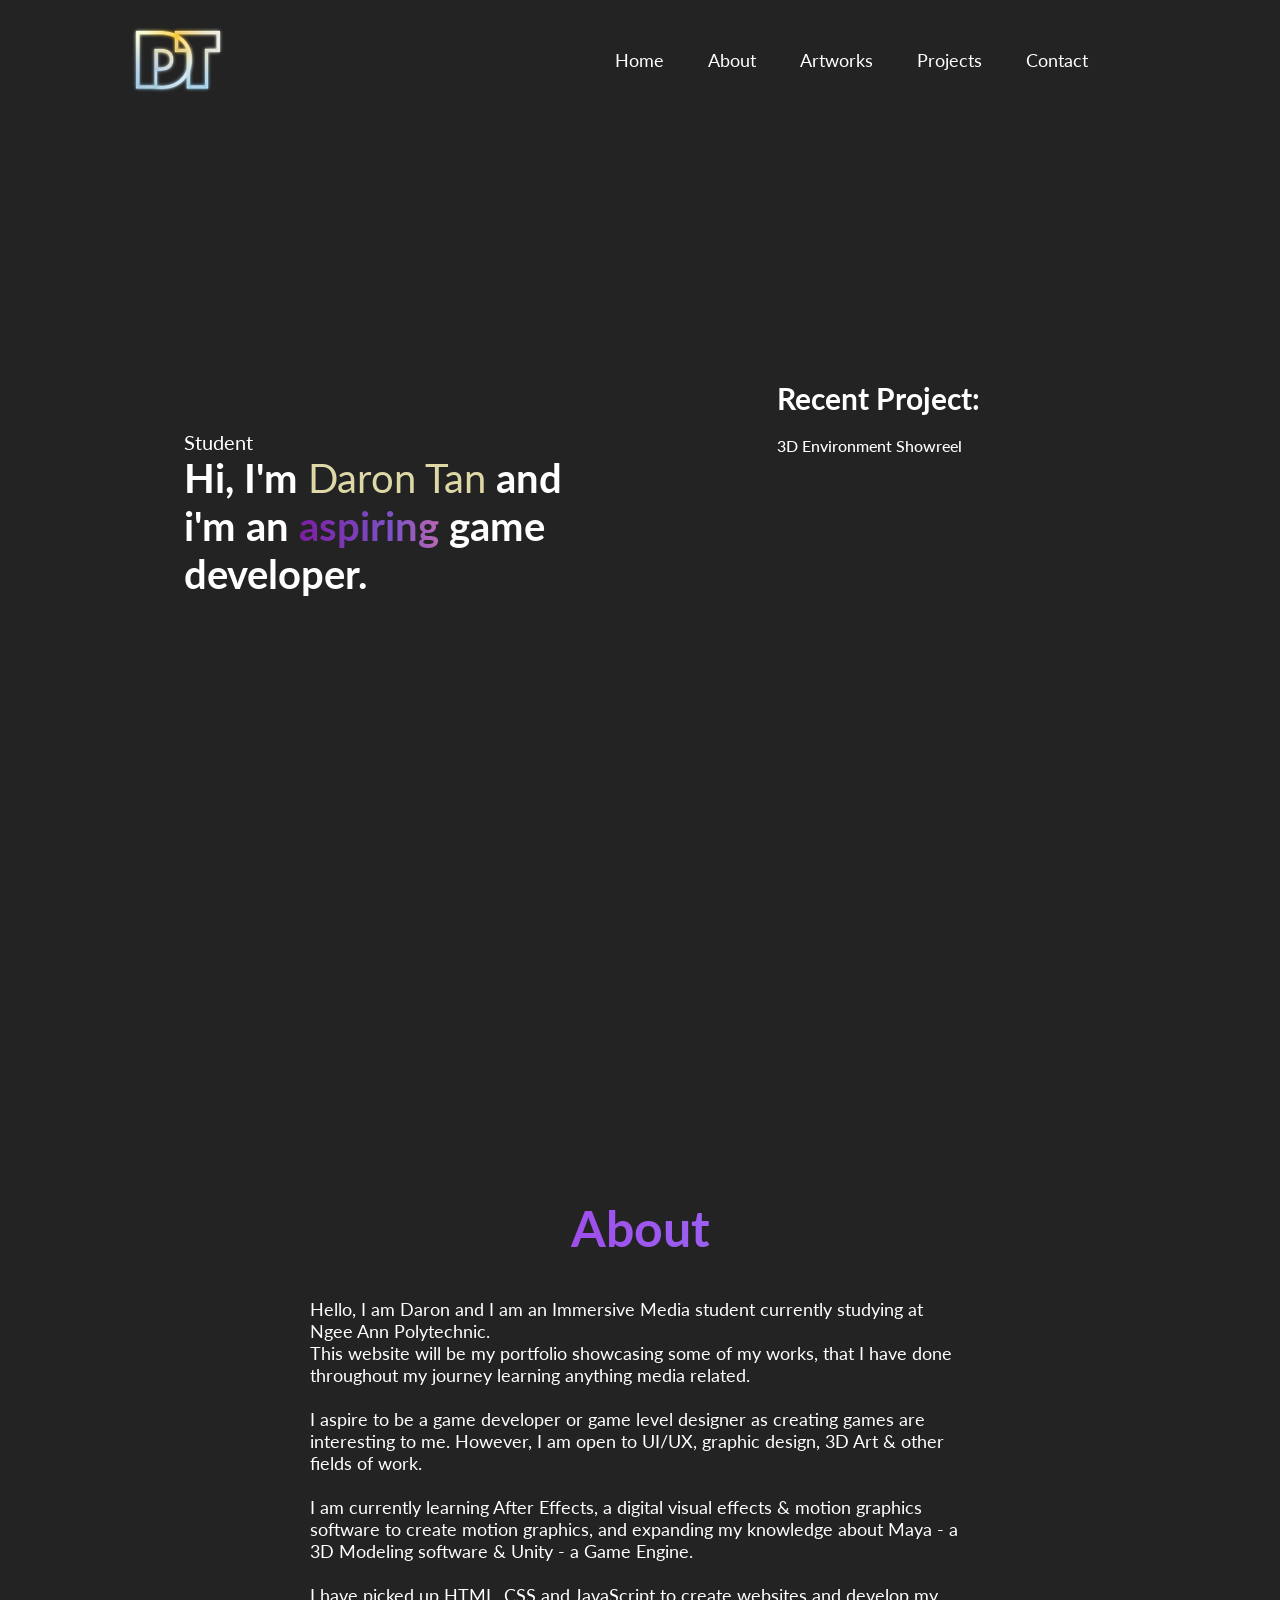
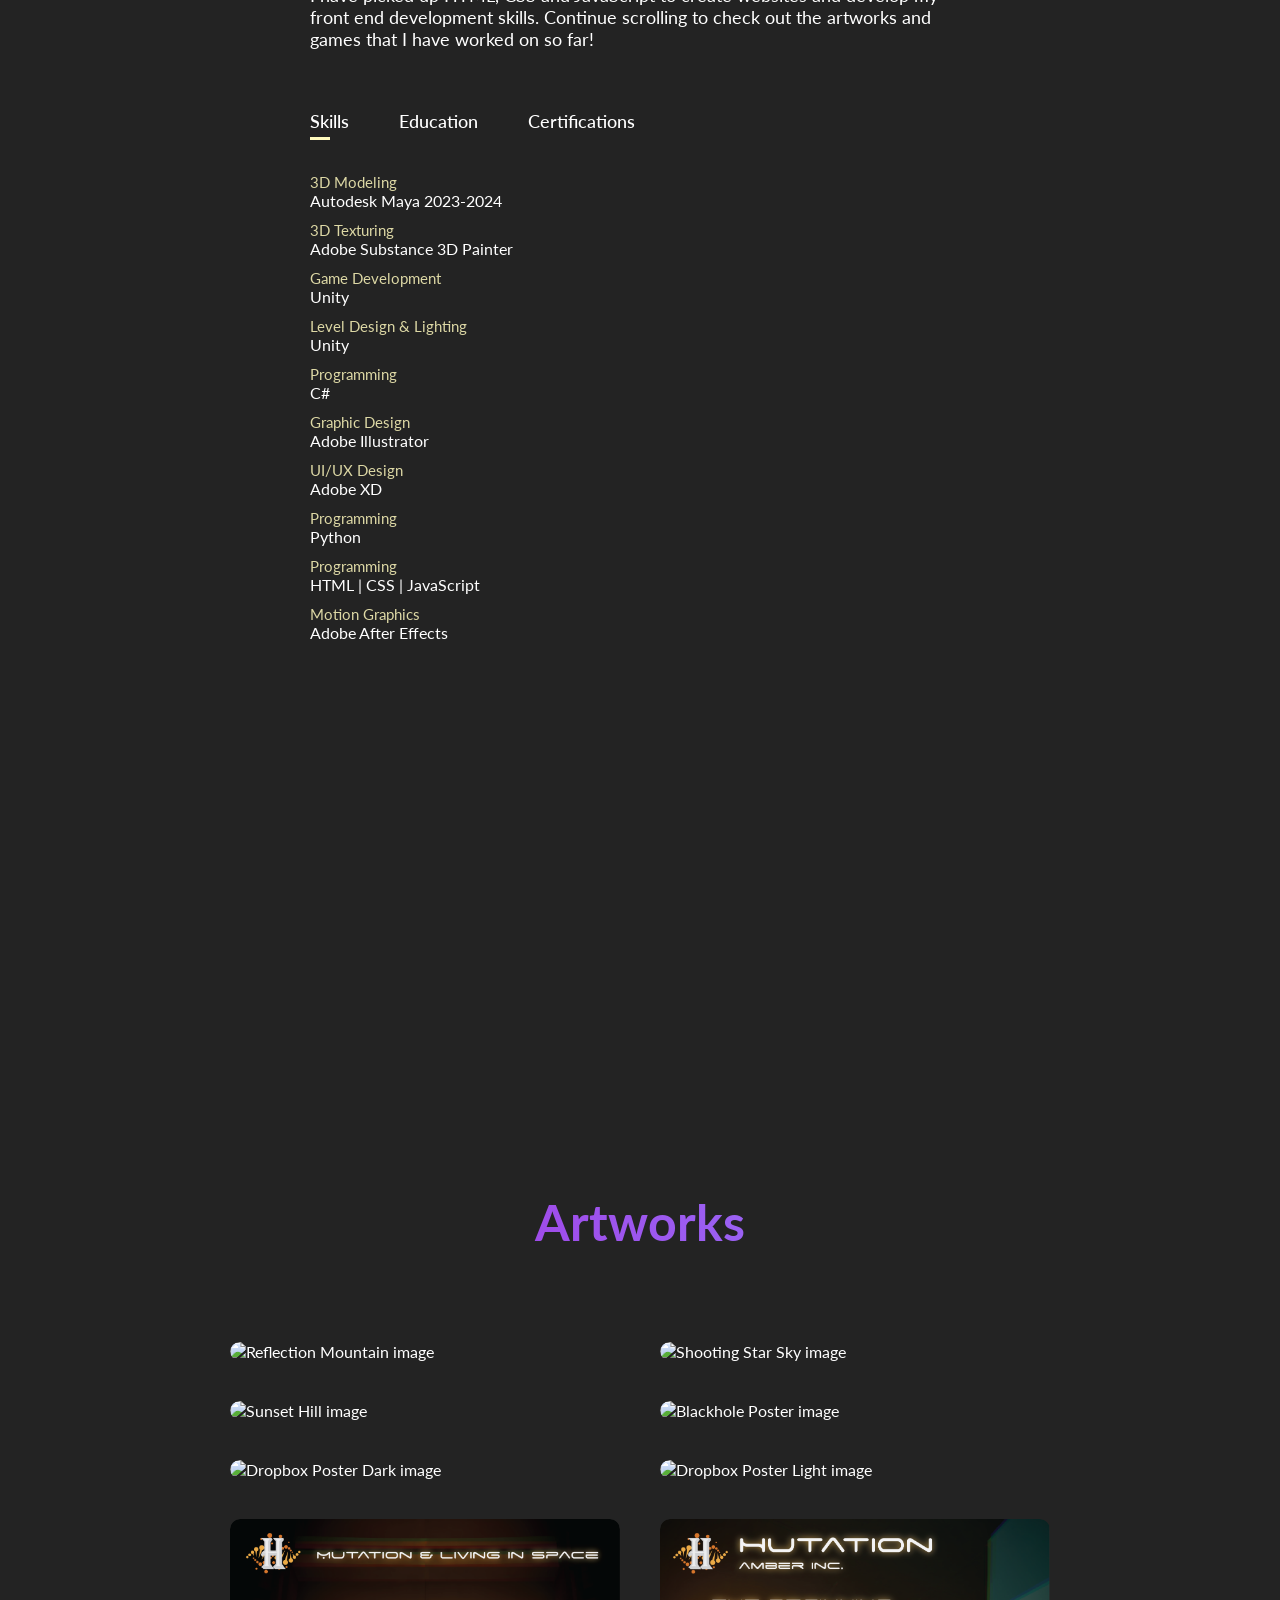
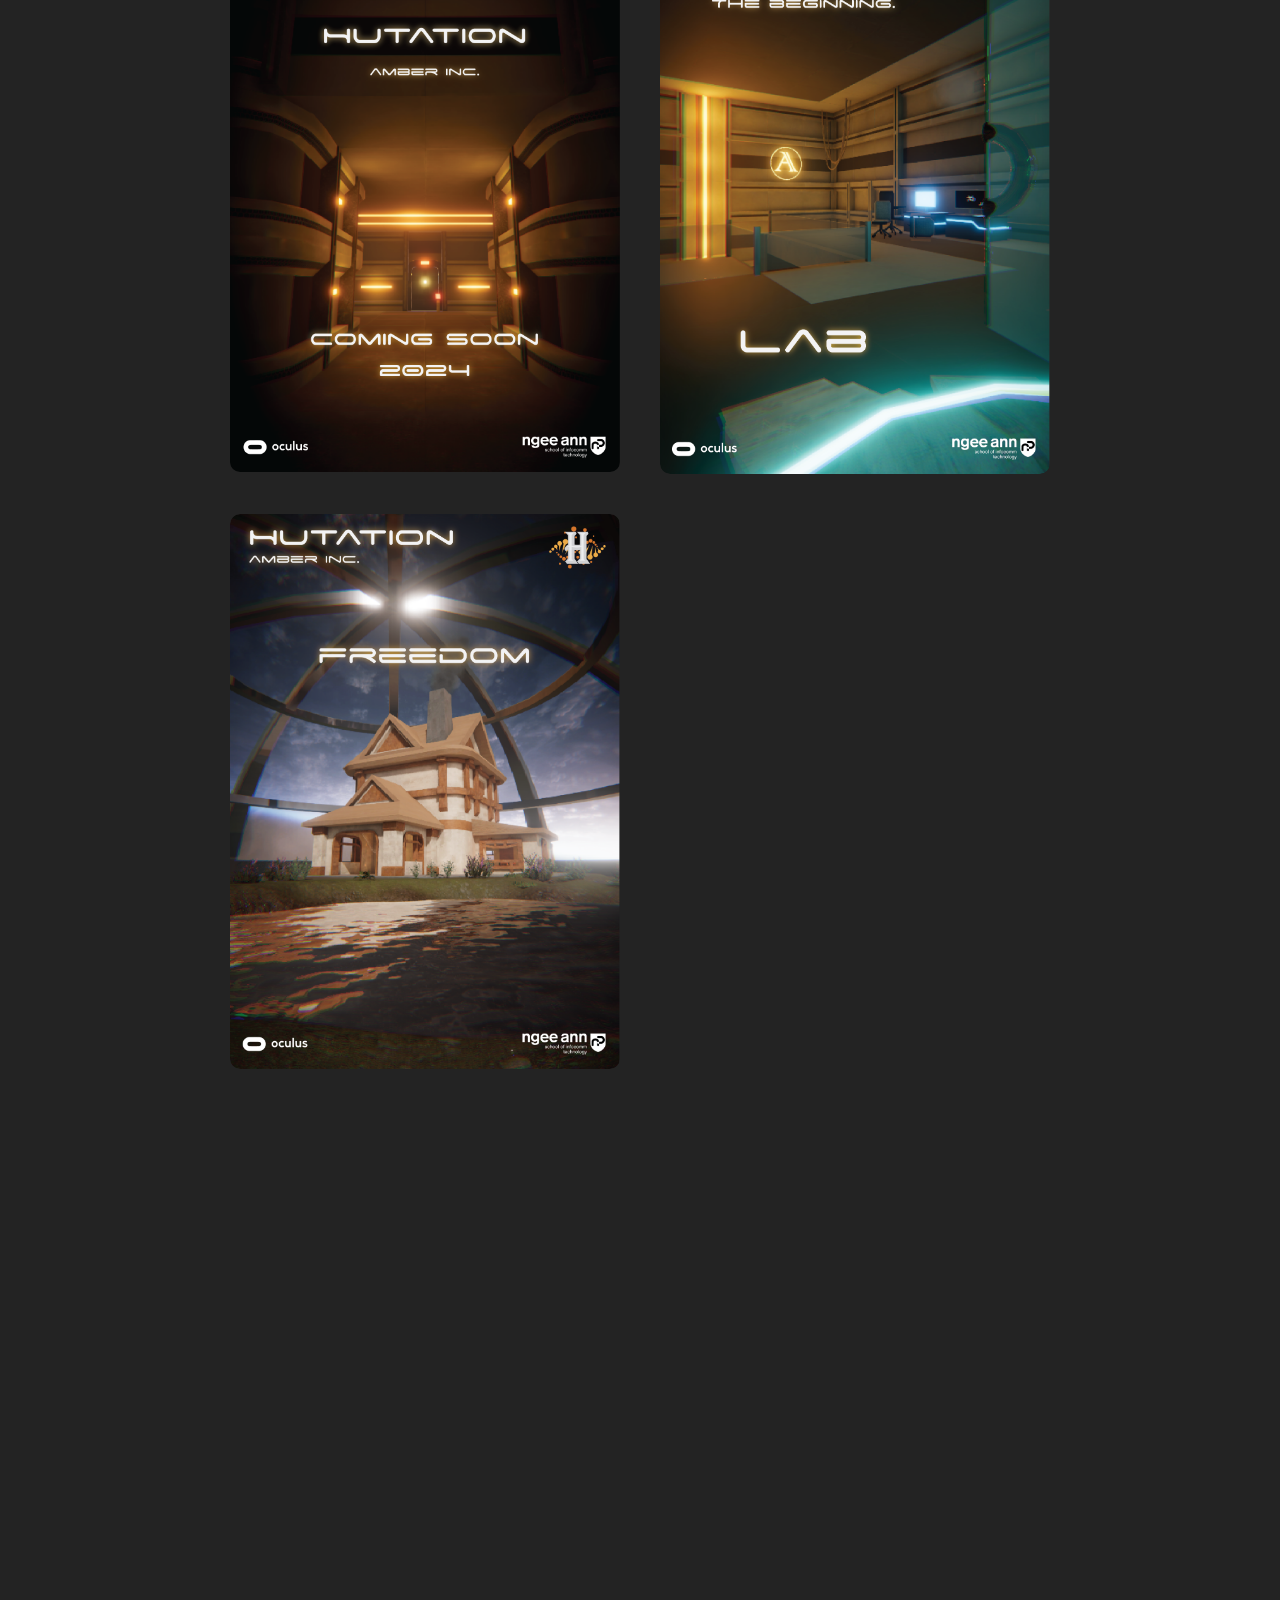
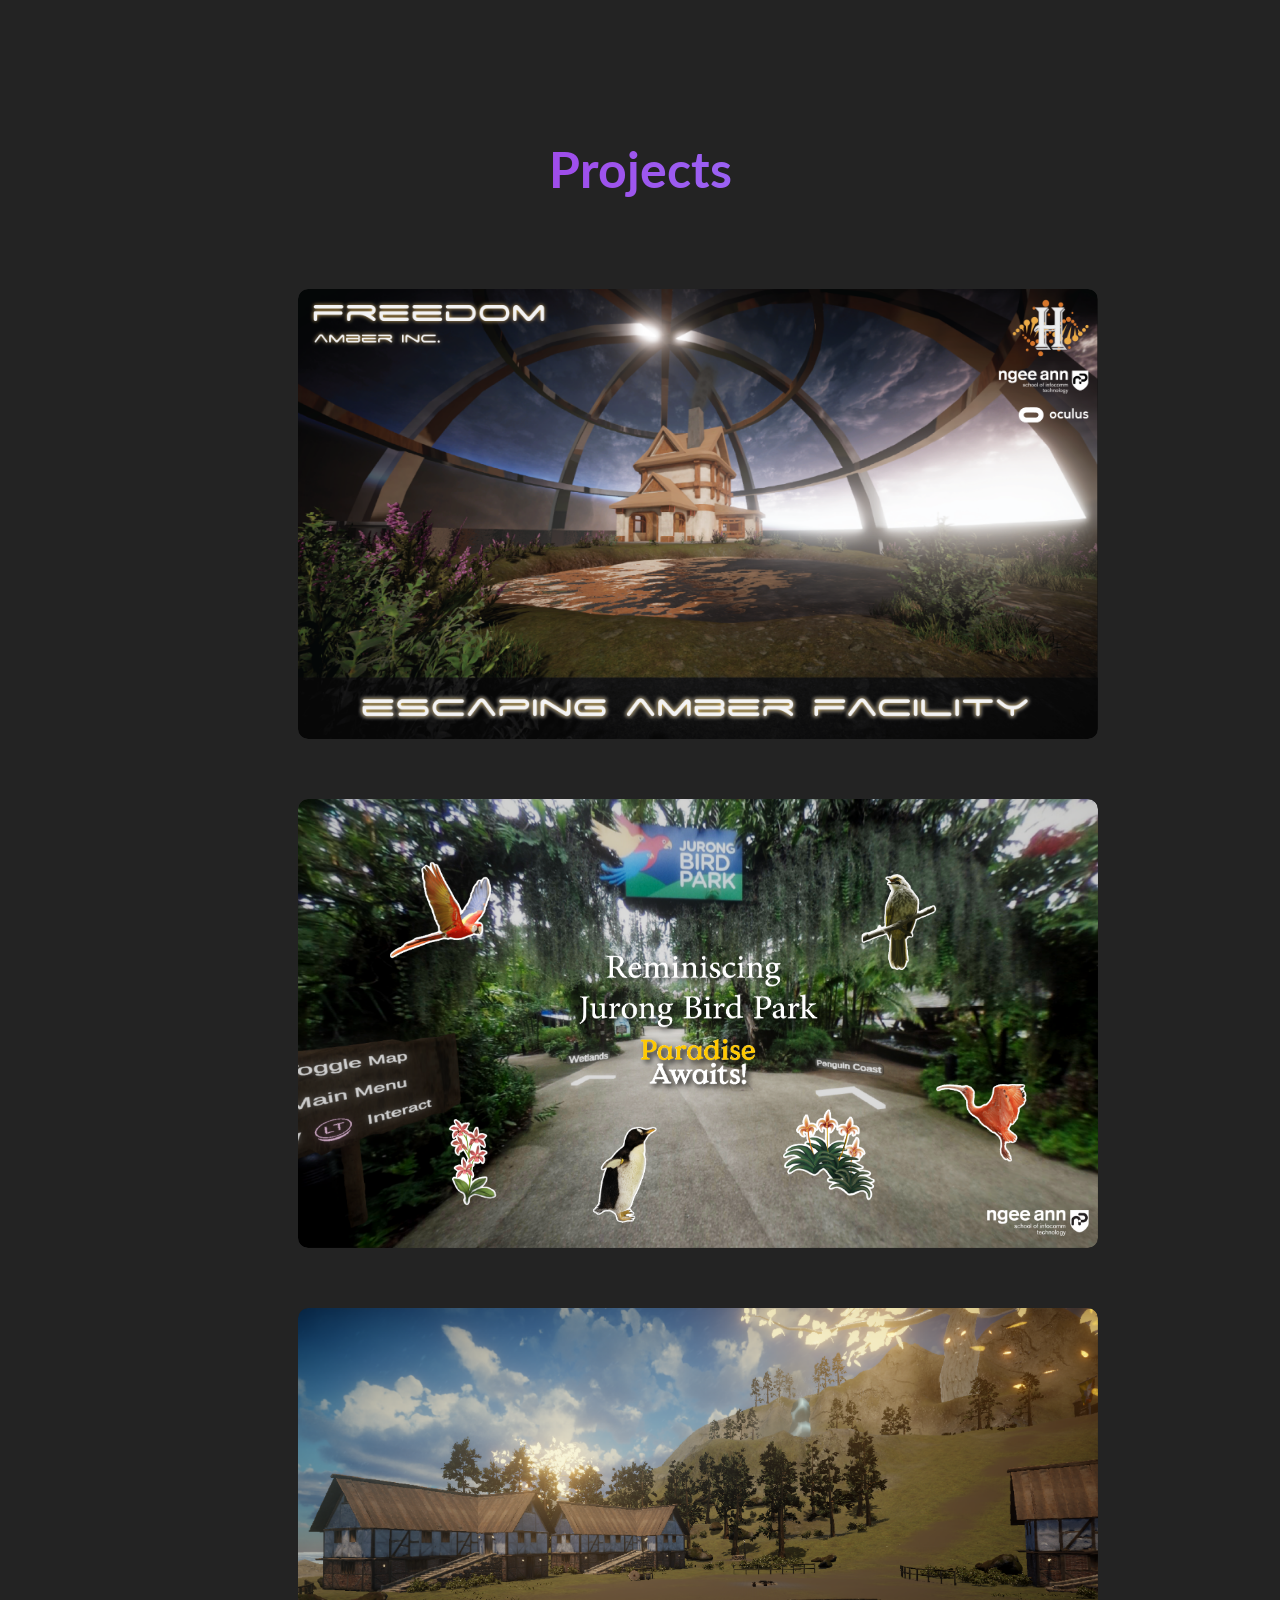
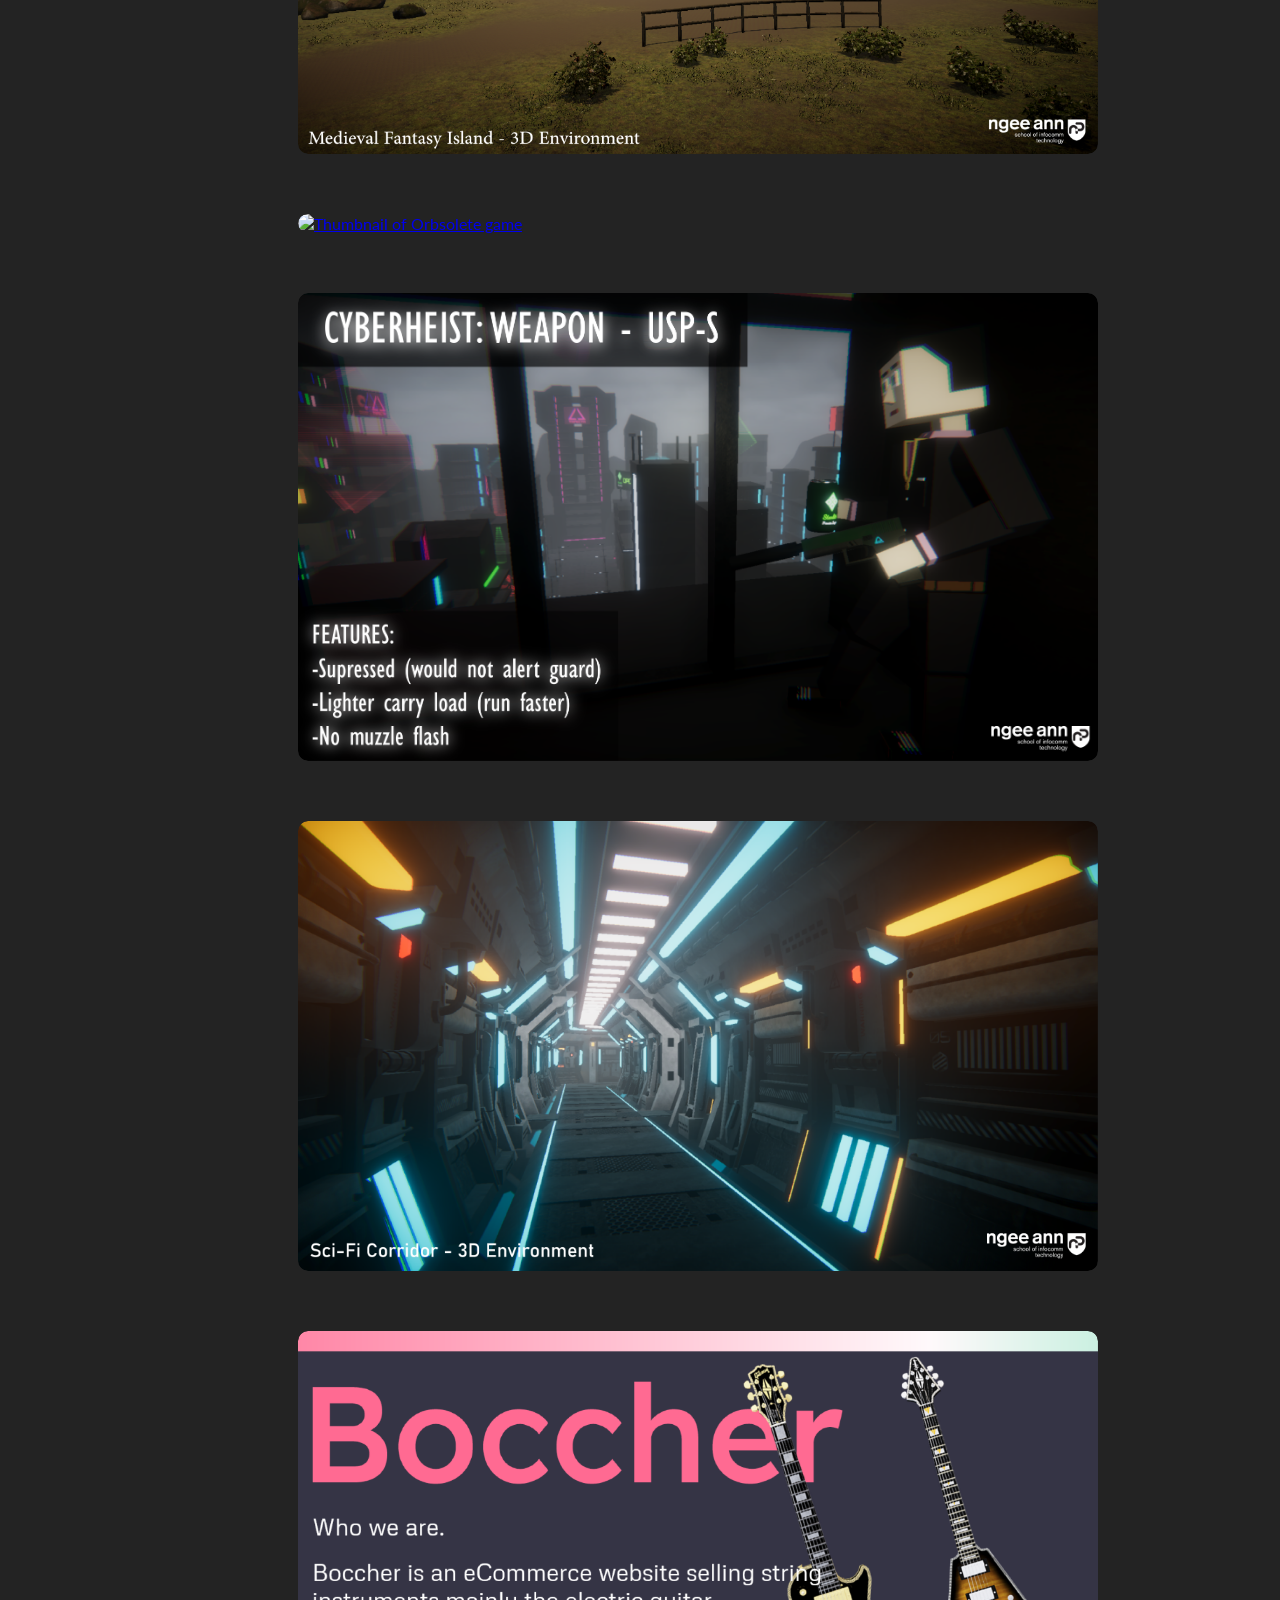
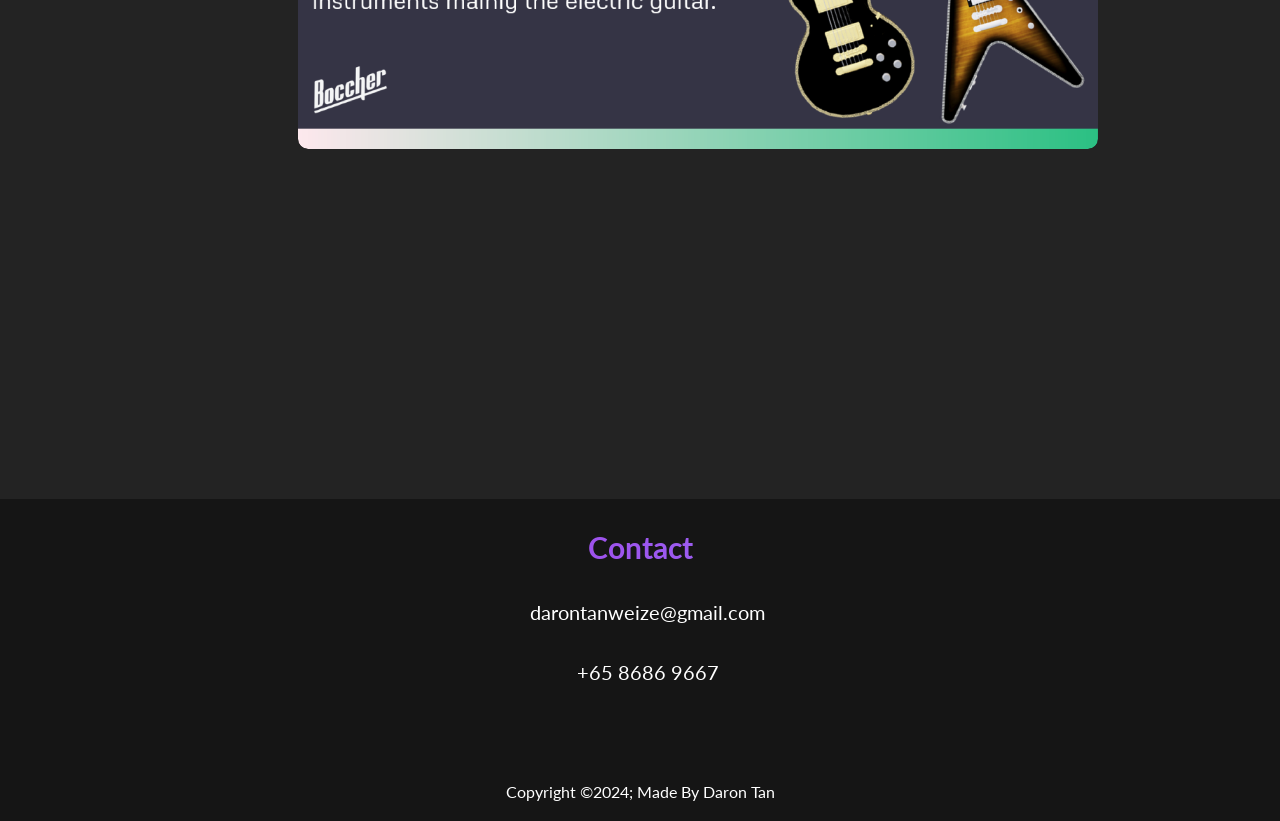
==== commit 130f73ac: "Added Medieval Fantasy Island project & edited videos" ====
--- a/index.html
+++ b/index.html
@@ -61,8 +61,8 @@
             <div class="container">
                 <div class="about-text">
                     <h1 class="sub-title magic-text">About</h1>
-                    <p class="about-content">Hello, i am Daron and i am an Immersive Media student currently studying
-                        in Ngee Ann Polytechnic. <br>
+                    <p class="about-content">Hello, I am Daron and I am an Immersive Media student currently studying
+                        at Ngee Ann Polytechnic. <br>
                         This website will be my portfolio showcasing some of my works, that I have done throughout my
                         journey learning anything media related. <br><br>
                         I aspire to be a game developer or game level designer as creating games are interesting to me.
@@ -214,7 +214,7 @@
                             </div>
                         </a>
                         <div class="small-view">
-                            <h2>Game Project - <span id="name">Hutation</span></h2>
+                            <h2>VR Game Project - <span id="name">Hutation</span></h2>
                             <a href="hutation.html" class="game_link magic-text" target="_self"><i
                                     class="fa-solid fa-arrow-up-right-from-square"></i> View Project</a>
                         </div>
@@ -238,8 +238,32 @@
                             </div>
                         </a>
                         <div class="small-view">
-                            <h2>Game Project - <span id="name">Reminiscing Jurong Bird Park</span></h2>
+                            <h2>VR Project - <span id="name">Reminiscing Jurong Bird Park</span></h2>
                             <a href="jbp.html" class="game_link magic-text" target="_self"><i
+                                    class="fa-solid fa-arrow-up-right-from-square"></i> View Project</a>
+                        </div>
+                    </div>
+
+                    <div class="game">
+                        <a href="medieval_island.html" target="_self">
+                            <img src="projects/medieval/Medieval_Island_thumbnail.png"
+                                alt="Thumbnail of Medieval Fantasy Island project">
+                            <div class="layer">
+                                <h2>3D Environment Project - <span id="name">Medieval Fantasy Island</span></h2>
+                                <p>This is a 3D environment made using Unity & Quixel Bridge assets.<br><br>
+                                    The project has a medieval fantasy setting similar to Elden Ring. It uses modular
+                                    and <br>
+                                    <br>
+                                    The project was a solo assignment and was worked on over 6 weeks, while learning
+                                    about Unity's VFX & shader graph.<br><br>
+                                </p>
+                                <a href="medieval_island.html" class="game_link magic-text" target="_self"><i
+                                        class="fa-solid fa-arrow-up-right-from-square"></i> View Project</a>
+                            </div>
+                        </a>
+                        <div class="small-view">
+                            <h2>3D Environment Project - <span id="name">Medieval Fantasy Island</span></h2>
+                            <a href="medieval_island.html" class="game_link magic-text" target="_self"><i
                                     class="fa-solid fa-arrow-up-right-from-square"></i> View Project</a>
                         </div>
                     </div>
@@ -311,7 +335,7 @@
                             </div>
                         </a>
                         <div class="small-view">
-                            <h2>Game Project - <span id="name">Sci-Fi Corridor</span></h2>
+                            <h2>3D Environment Project - <span id="name">Sci-Fi Corridor</span></h2>
                             <a href="scifi_corridor.html" class="game_link magic-text" target="_self"><i
                                     class="fa-solid fa-arrow-up-right-from-square"></i> View Project</a>
                         </div>
@@ -335,7 +359,7 @@
                             </div>
                         </a>
                         <div class="small-view">
-                            <h2>Game Project - <span id="name">Boccher</span></h2>
+                            <h2>Web App Project - <span id="name">Boccher</span></h2>
                             <a href="boccher.html" class="game_link magic-text" target="_self"><i
                                     class="fa-solid fa-arrow-up-right-from-square"></i> View Project</a>
                         </div>
--- a/style.css
+++ b/style.css
@@ -565,6 +565,7 @@
 
 .footerBottom p {
 	color: white;
+	text-decoration: none;
 }
 
 /* css for small screens */
@@ -576,11 +577,6 @@
 @media only screen and (max-width: 600px) {
 	.container {
 		padding: 10px 15px;
-	}
-
-	.project-vid iframe{
-		width:100%;
-		height: 100%;
 	}
 
 	nav .fa-solid {
@@ -705,6 +701,10 @@
 		font-size: 1.5vw;
 	}
 
+	.game:hover img {
+		transform: scale(1);
+	}
+
 	.game .small-view {
 		font-size: 2vw;
 		display: flex;
@@ -745,8 +745,45 @@
 		margin: 20px 0 0;
 	}
 
+	#projects {
+		padding-top: 50px;
+		padding-bottom: 25px;
+		margin-left: 0px;
+		margin-right: 0px;
+	}
+	
+	#projects h1 {
+		font-size: 25px;
+	}
+
+	#projects h2 {
+		font-size: 23px;
+	}
+
+	#projects h3 {
+		font-size: 21px;
+	}
+
+	#projects p {
+		font-size: 15px;
+	}
+
+	#projects .header-text {
+		width: 100%;
+	}
+
+	video {
+		width: 100%;
+		height: 100%;
+	}
+
 	.project-vid iframe{
 		width:100%;
-		height: 307px;
-	}
-}
+		height: 100%;
+	}
+
+	.project-vid {
+		width:100%;
+		height: 250px;
+	}
+}
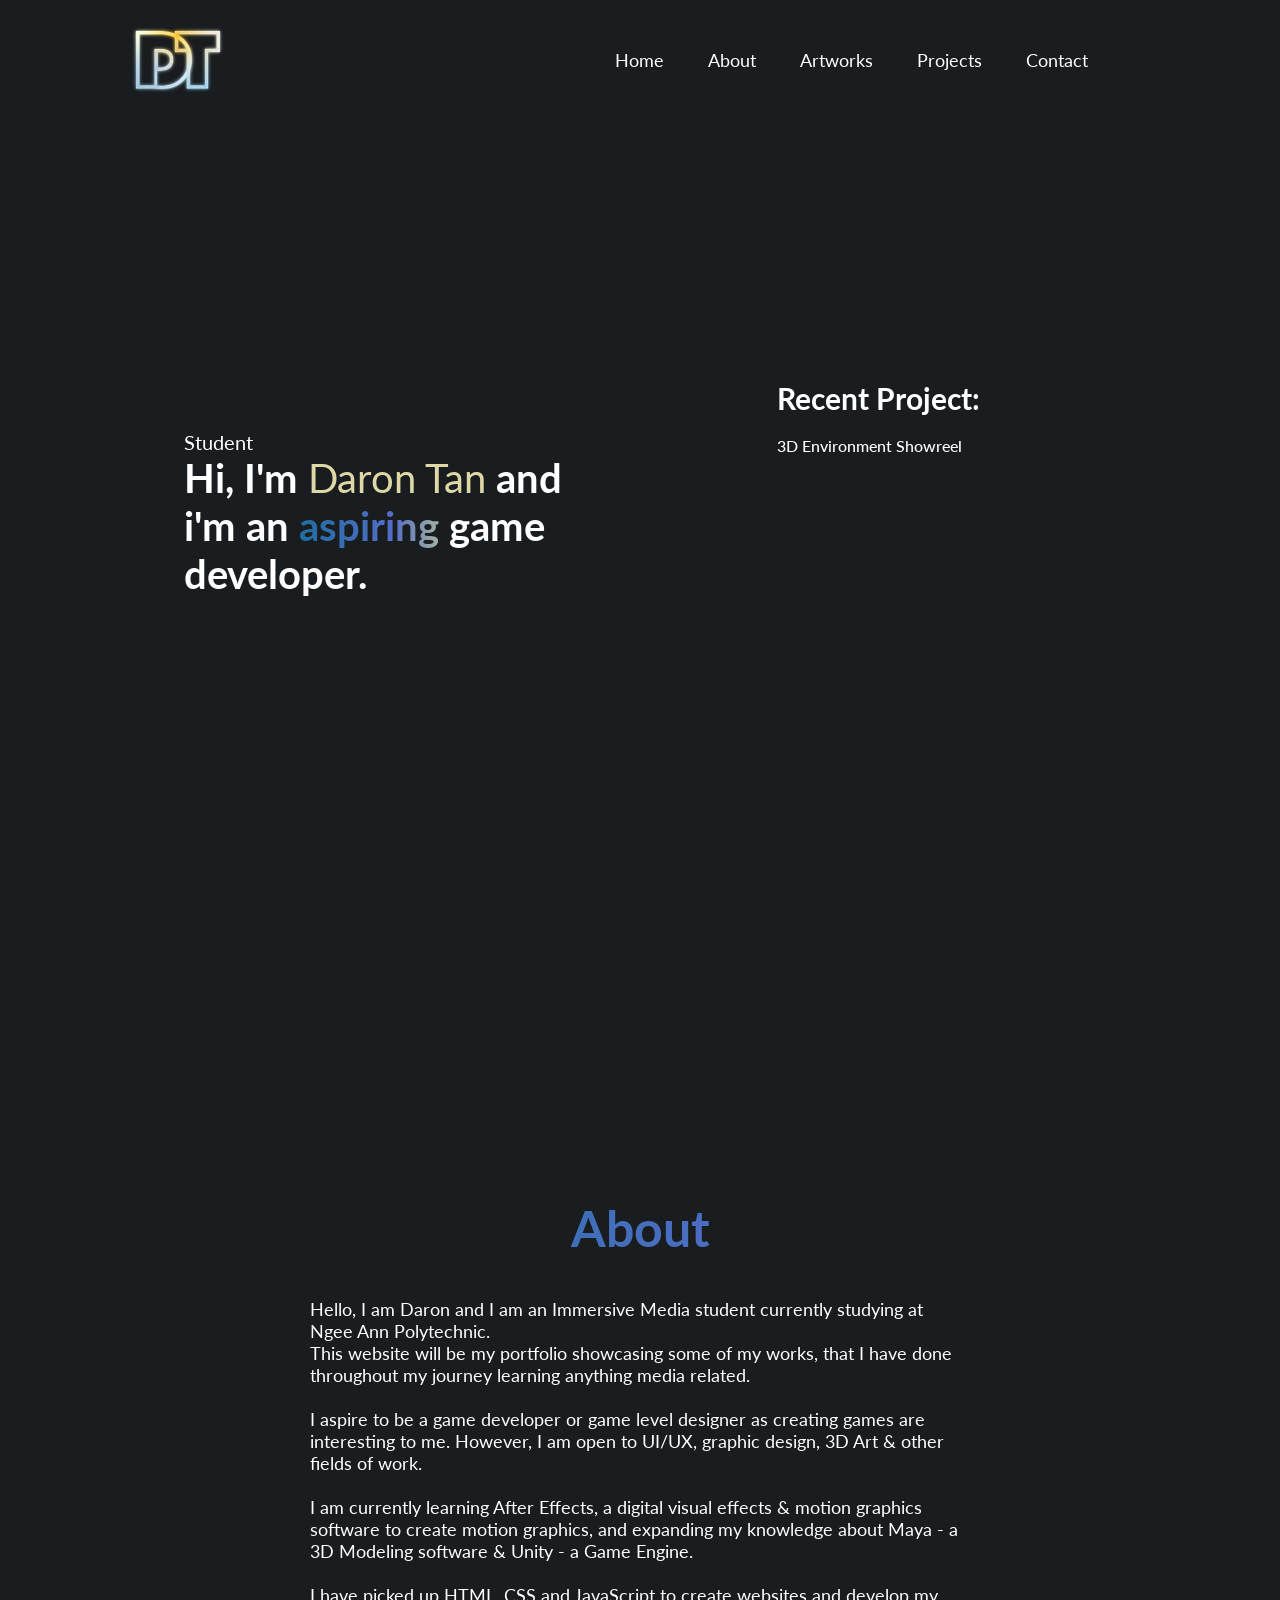
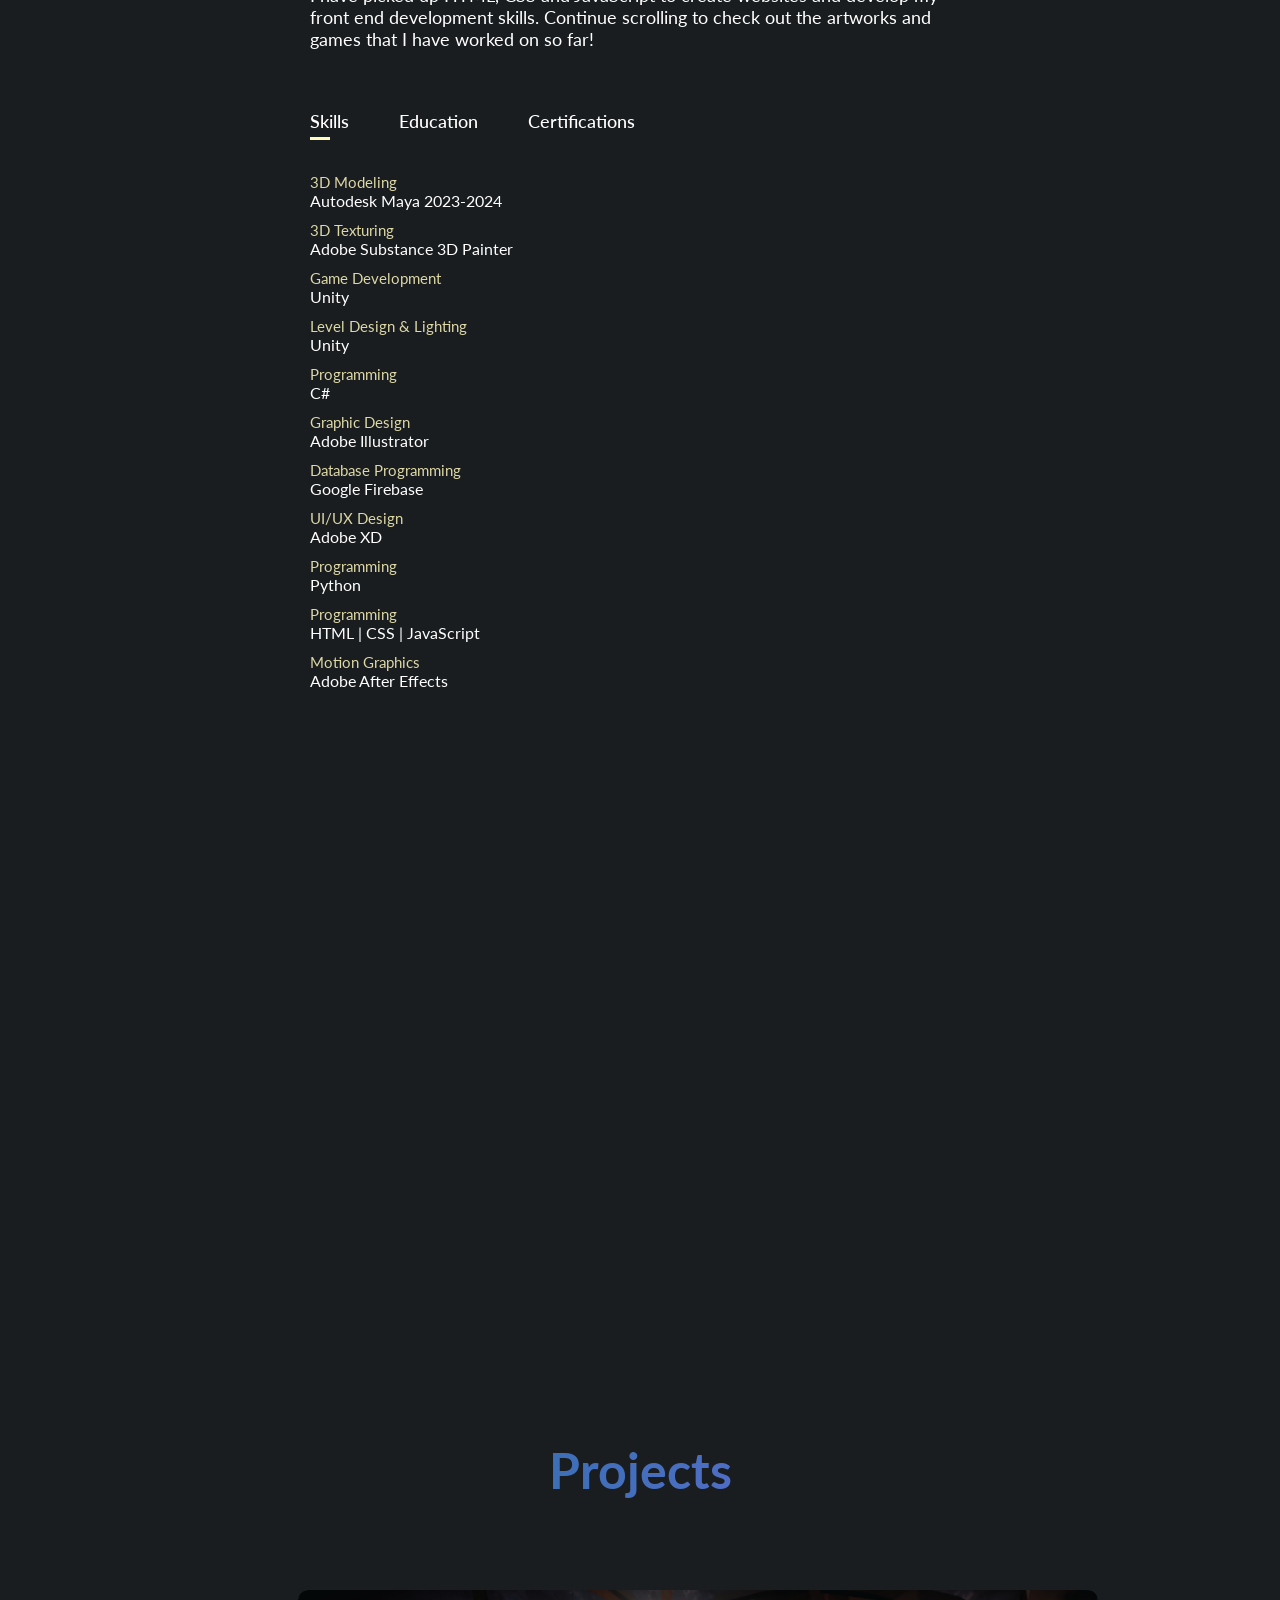
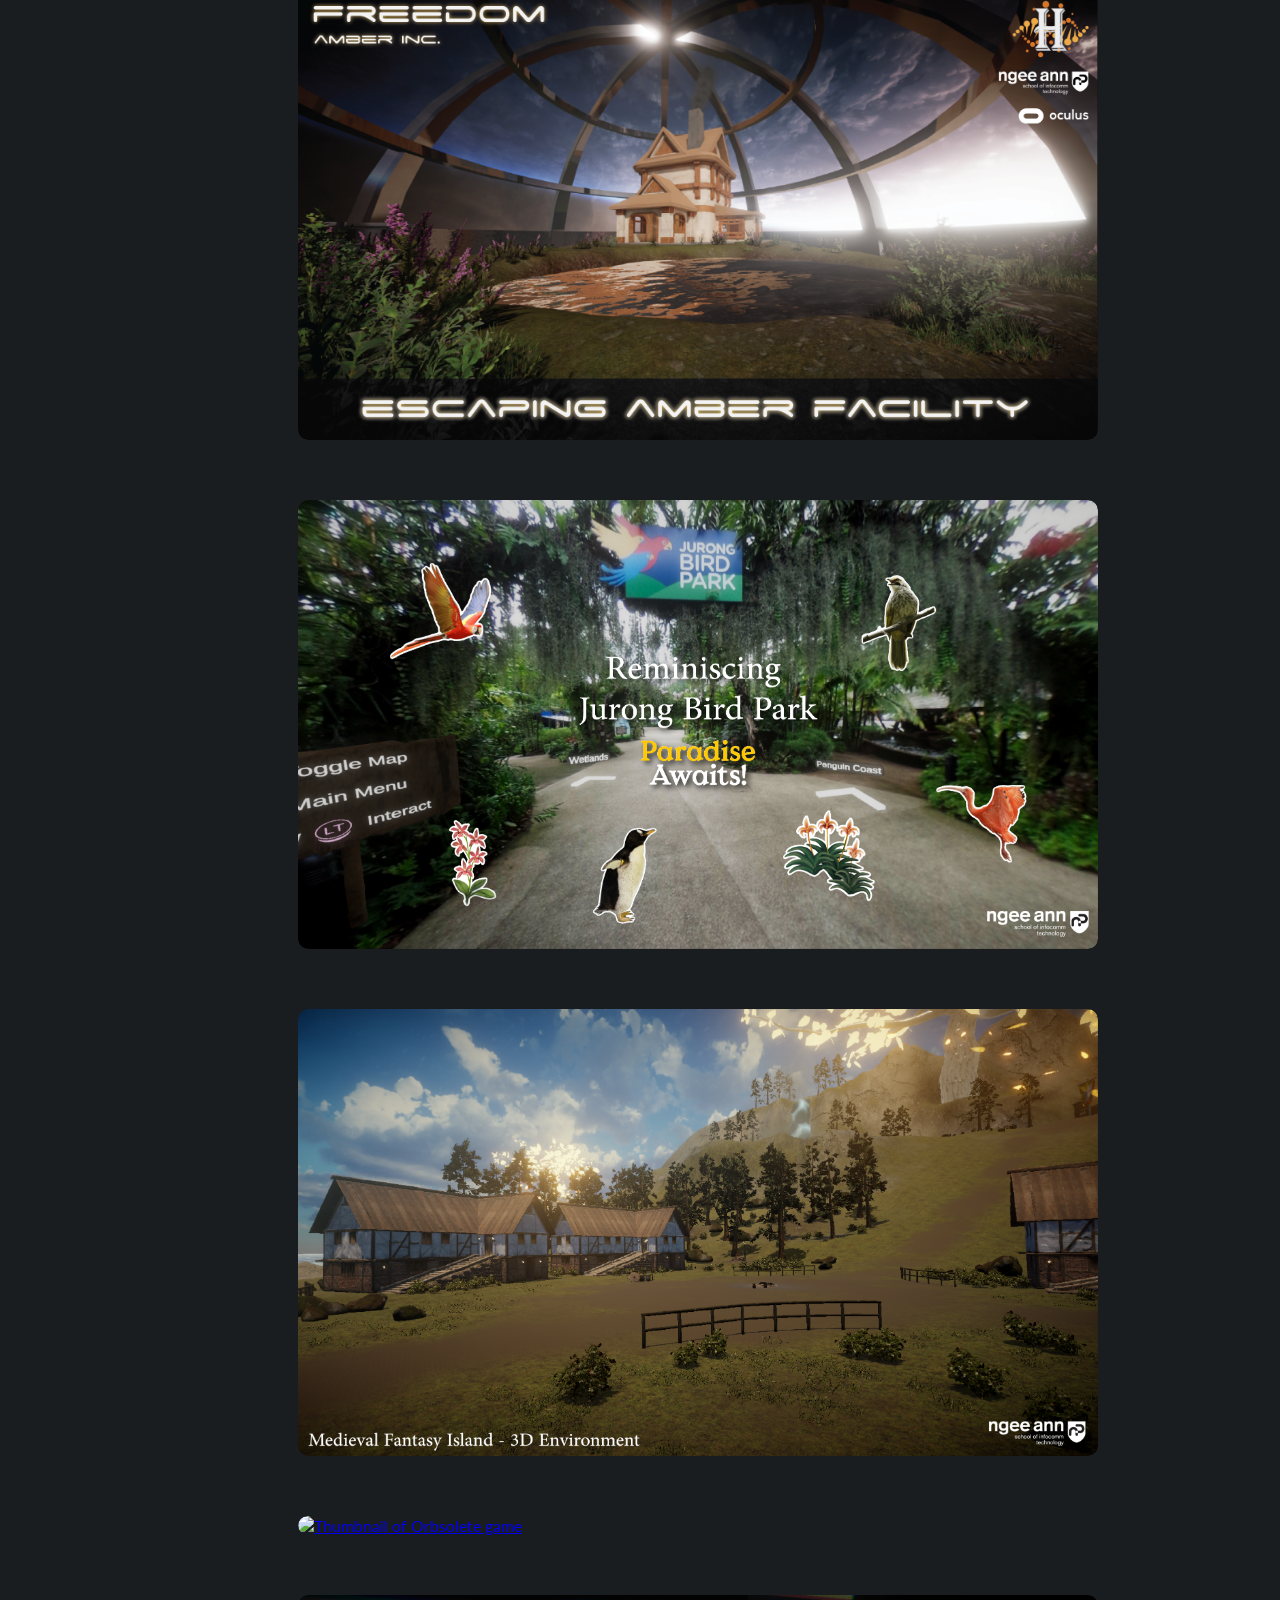
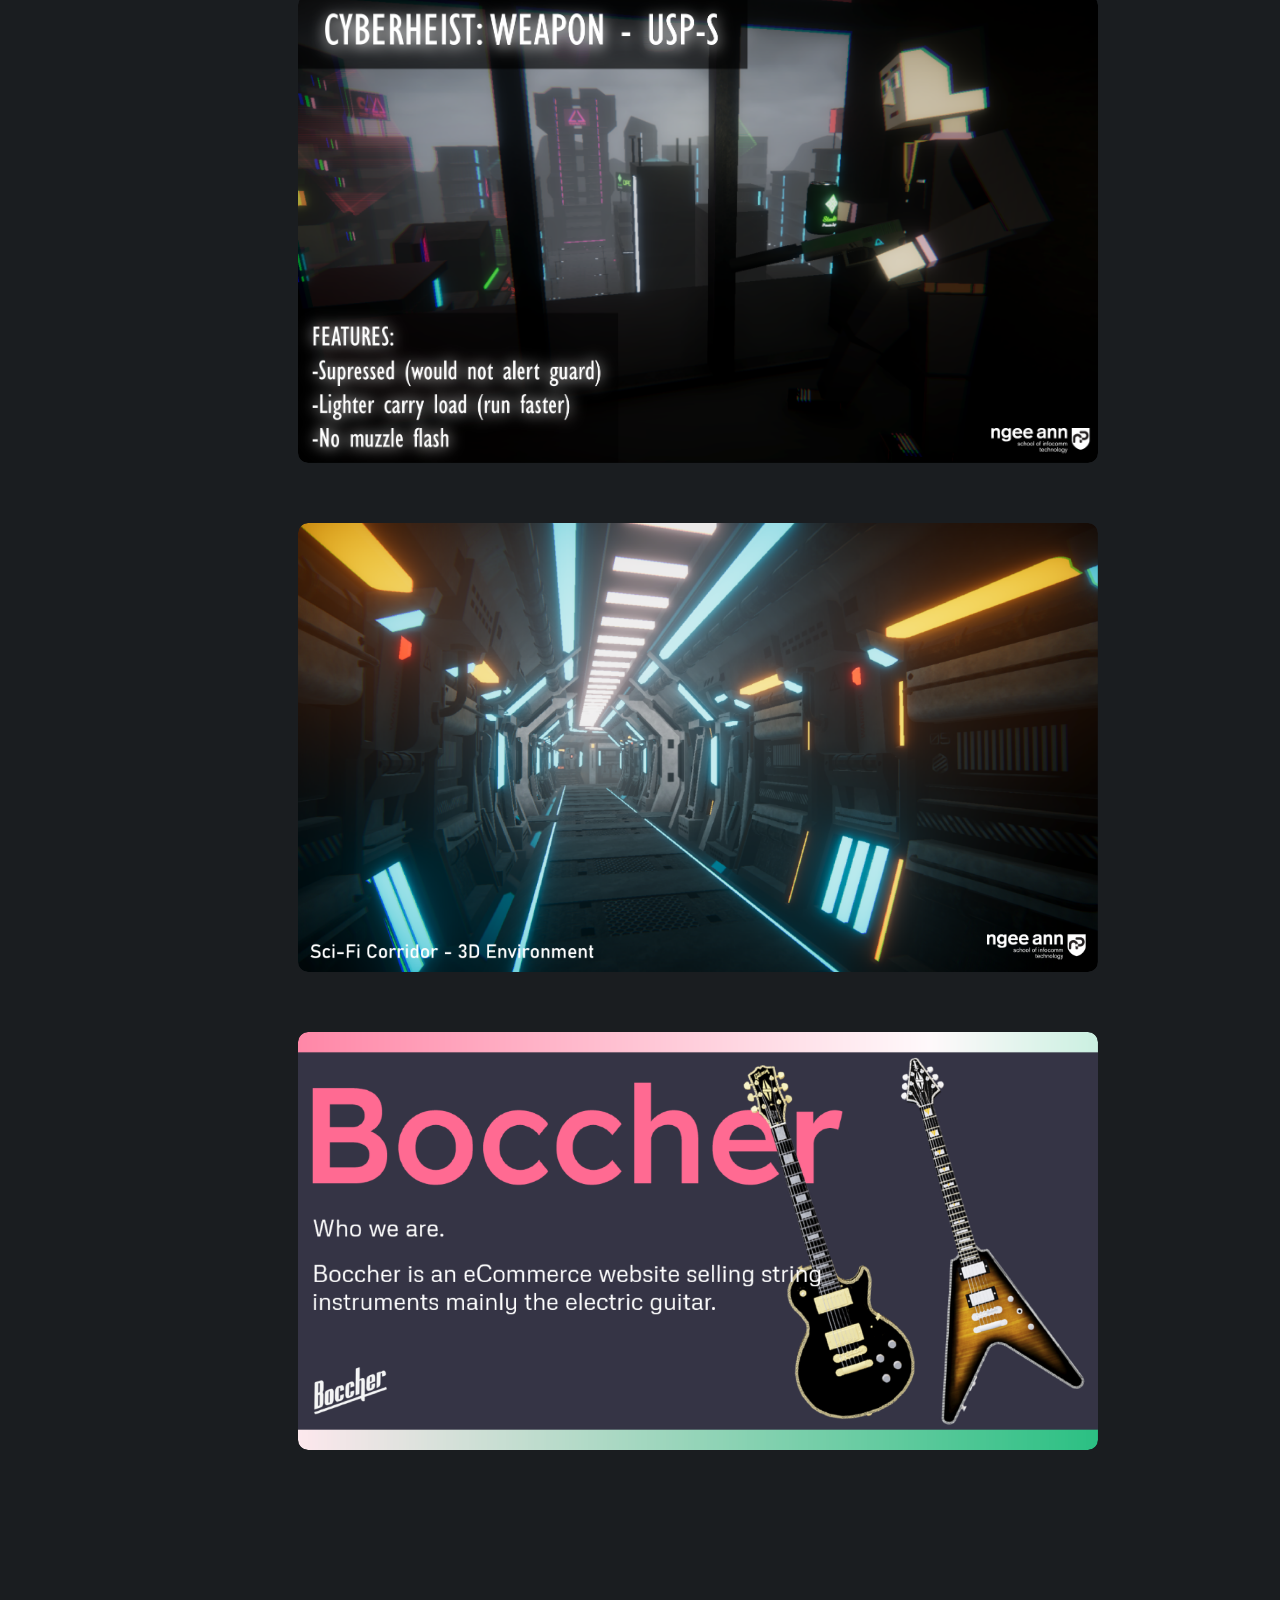
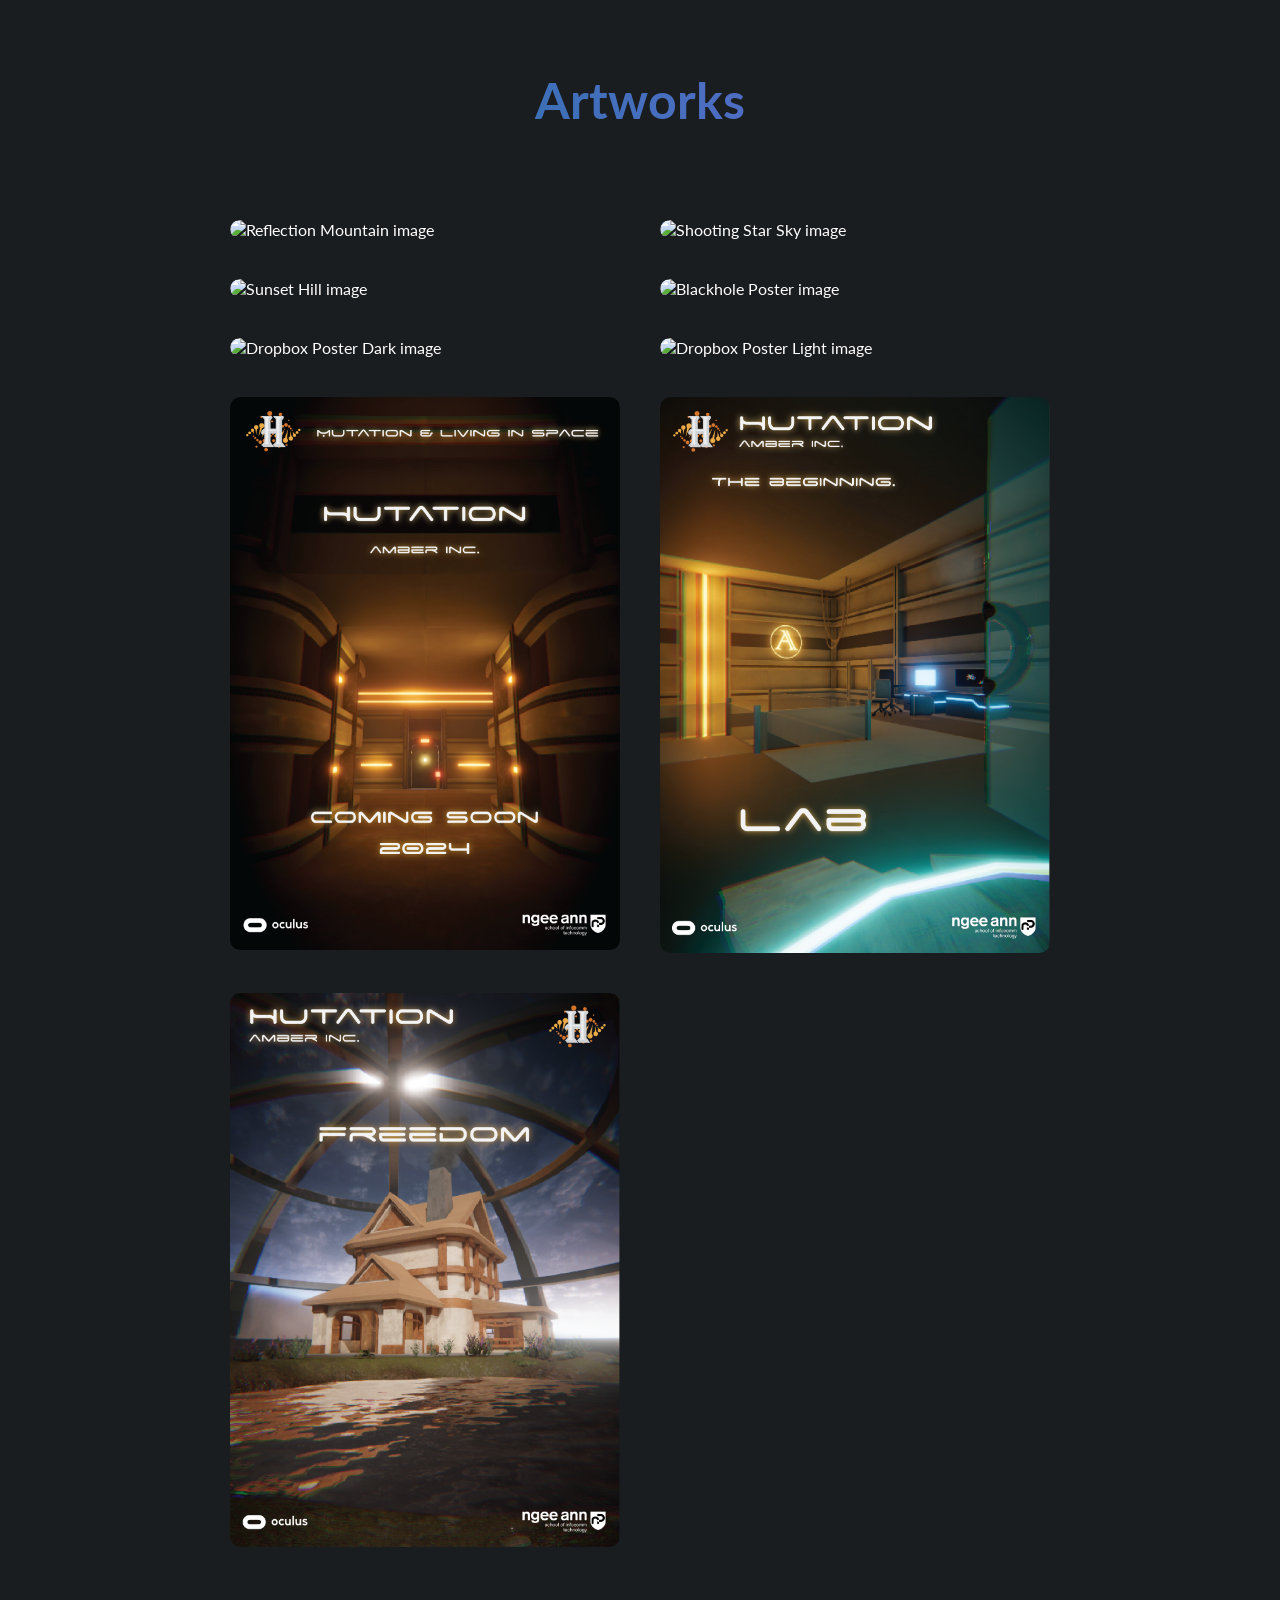
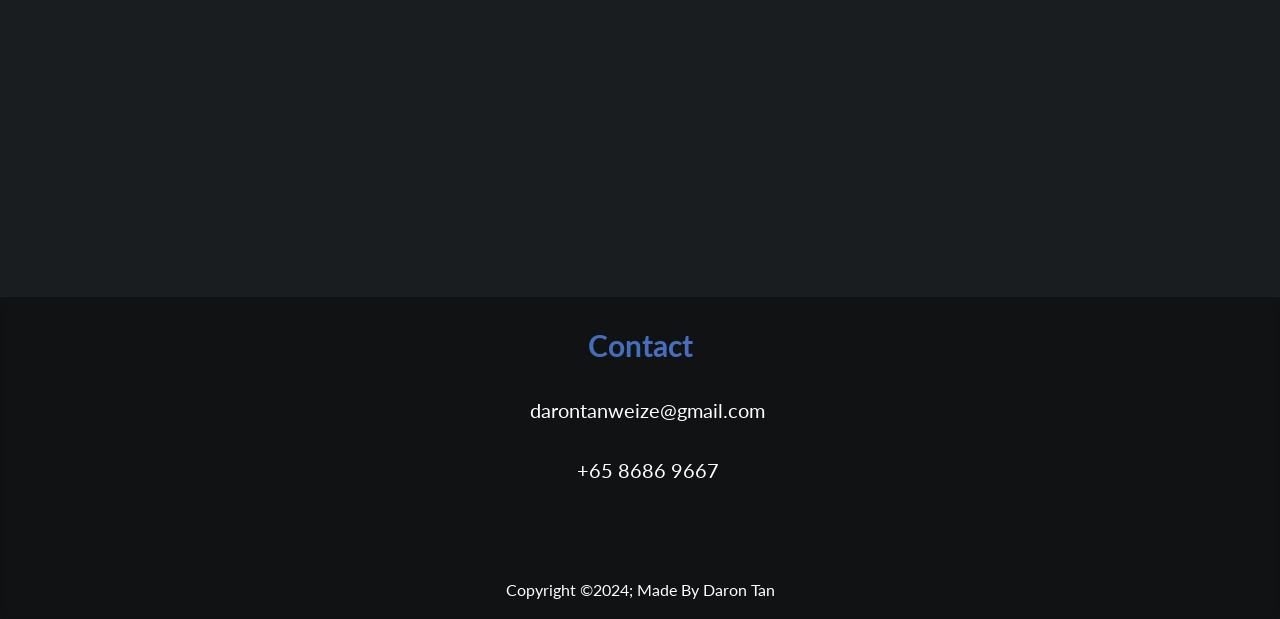
==== commit 0356c634: "Edited Index.html & css" ====
--- a/index.html
+++ b/index.html
@@ -87,6 +87,7 @@
                             <li><span>Level Design & Lighting</span><br>Unity</li>
                             <li><span>Programming</span><br>C#</li>
                             <li><span>Graphic Design</span><br>Adobe Illustrator</li>
+                            <li><span>Database Programming</span><br>Google Firebase</li>
                             <li><span>UI/UX Design</span><br>Adobe XD</li>
                             <li><span>Programming</span><br>Python</li>
                             <li><span>Programming</span><br>HTML | CSS | JavaScript</li>
@@ -107,87 +108,6 @@
                             <li><span>Feb 2024</span><br>Unity Certified Associate: Game Developer </li>
                         </ul>
                     </div>
-                </div>
-            </div>
-        </div>
-
-        <!-- Artworks-->
-        <div id="artworks">
-            <div class="container">
-                <h1 class="sub-title magic-text">Artworks</h1>
-                <div class="artwork-list">
-                    <div class="artwork">
-                        <img src="artworks/Reflection_Mountain.jpg" alt="Reflection Mountain image">
-                        <div class="layer">
-                            <h3>Reflection Mountain</h3>
-                            <p>This was an illustration I did while trying to create a reflection effect.</p>
-                        </div>
-                    </div>
-                    <div class="artwork">
-                        <img src="artworks/Shooting_Star_Sky.jpg" alt="Shooting Star Sky image">
-                        <div class="layer">
-                            <h3>Howling Dusk</h3>
-                            <p>This was one of the first illustrations I made using adobe illustrator while trying the
-                                glow features.</p>
-                        </div>
-                    </div>
-                    <div class="artwork">
-                        <img src="artworks/Sunset_Hill.jpg" alt="Sunset Hill image">
-                        <div class="layer">
-                            <h3>Sunset Hill</h3>
-                            <p>This was the first illustration I made using adobe illustrator while experimenting with
-                                the application.</p>
-                        </div>
-                    </div>
-                    <div class="artwork">
-                        <img src="artworks/blackhole_poster.jpg" alt="Blackhole Poster image">
-                        <div class="layer">
-                            <h3>Blackhole Poster</h3>
-                            <p>This poster was from an assignment about a board game prototype based on space &
-                                blackholes.</p>
-                        </div>
-                    </div>
-                    <div class="artwork">
-                        <img src="artworks/Asg3_Artwork_Final.png" alt="Dropbox Poster Dark image">
-                        <div class="layer">
-                            <h3>DropBox Poster Dark</h3>
-                            <p>This poster was from an assignment about creating a new logo for Dropbox and the
-                                infographic about the software.
-                            </p>
-                        </div>
-                    </div>
-                    <div class="artwork">
-                        <img src="artworks/Asg3_Artwork.png" alt="Dropbox Poster Light image">
-                        <div class="layer">
-                            <h3>DropBox Poster Light</h3>
-                            <p>This poster was another variant about creating a new logo for Dropbox and the
-                                infographic about the software.</p>
-                        </div>
-                    </div>
-                    <div class="artwork">
-                        <img src="projects/hutation/12345_Poster_Portrait_1.png" alt="Hutation Main Poster">
-                        <div class="layer">
-                            <h3>Hutation Poster - Main</h3>
-                            <p>This poster was a marketing poster for a project I worked on - Hutation.</p>
-                        </div>
-                    </div>
-                    <div class="artwork">
-                        <img src="projects/hutation/12345_Poster_Portrait_3.png" alt="Hutation Lab Poster">
-                        <div class="layer">
-                            <h3>Hutation Poster - Lab</h3>
-                            <p>This poster was a marketing poster based on the Lab level for a project I worked on -
-                                Hutation.</p>
-                        </div>
-                    </div>
-                    <div class="artwork">
-                        <img src="projects/hutation/12345_Poster_Portrait_2.png" alt="Hutation Dome Poster">
-                        <div class="layer">
-                            <h3>Hutation Poster - Dome</h3>
-                            <p>This poster was a marketing poster based on the Dome level for a project I worked on -
-                                Hutation.</p>
-                        </div>
-                    </div>
-
                 </div>
             </div>
         </div>
@@ -368,6 +288,87 @@
             </div>
         </div>
 
+        <!-- Artworks-->
+        <div id="artworks">
+            <div class="container">
+                <h1 class="sub-title magic-text">Artworks</h1>
+                <div class="artwork-list">
+                    <div class="artwork">
+                        <img src="artworks/Reflection_Mountain.jpg" alt="Reflection Mountain image">
+                        <div class="layer">
+                            <h3>Reflection Mountain</h3>
+                            <p>This was an illustration I did while trying to create a reflection effect.</p>
+                        </div>
+                    </div>
+                    <div class="artwork">
+                        <img src="artworks/Shooting_Star_Sky.jpg" alt="Shooting Star Sky image">
+                        <div class="layer">
+                            <h3>Howling Dusk</h3>
+                            <p>This was one of the first illustrations I made using adobe illustrator while trying the
+                                glow features.</p>
+                        </div>
+                    </div>
+                    <div class="artwork">
+                        <img src="artworks/Sunset_Hill.jpg" alt="Sunset Hill image">
+                        <div class="layer">
+                            <h3>Sunset Hill</h3>
+                            <p>This was the first illustration I made using adobe illustrator while experimenting with
+                                the application.</p>
+                        </div>
+                    </div>
+                    <div class="artwork">
+                        <img src="artworks/blackhole_poster.jpg" alt="Blackhole Poster image">
+                        <div class="layer">
+                            <h3>Blackhole Poster</h3>
+                            <p>This poster was from an assignment about a board game prototype based on space &
+                                blackholes.</p>
+                        </div>
+                    </div>
+                    <div class="artwork">
+                        <img src="artworks/Asg3_Artwork_Final.png" alt="Dropbox Poster Dark image">
+                        <div class="layer">
+                            <h3>DropBox Poster Dark</h3>
+                            <p>This poster was from an assignment about creating a new logo for Dropbox and the
+                                infographic about the software.
+                            </p>
+                        </div>
+                    </div>
+                    <div class="artwork">
+                        <img src="artworks/Asg3_Artwork.png" alt="Dropbox Poster Light image">
+                        <div class="layer">
+                            <h3>DropBox Poster Light</h3>
+                            <p>This poster was another variant about creating a new logo for Dropbox and the
+                                infographic about the software.</p>
+                        </div>
+                    </div>
+                    <div class="artwork">
+                        <img src="projects/hutation/12345_Poster_Portrait_1.png" alt="Hutation Main Poster">
+                        <div class="layer">
+                            <h3>Hutation Poster - Main</h3>
+                            <p>This poster was a marketing poster for a project I worked on - Hutation.</p>
+                        </div>
+                    </div>
+                    <div class="artwork">
+                        <img src="projects/hutation/12345_Poster_Portrait_3.png" alt="Hutation Lab Poster">
+                        <div class="layer">
+                            <h3>Hutation Poster - Lab</h3>
+                            <p>This poster was a marketing poster based on the Lab level for a project I worked on -
+                                Hutation.</p>
+                        </div>
+                    </div>
+                    <div class="artwork">
+                        <img src="projects/hutation/12345_Poster_Portrait_2.png" alt="Hutation Dome Poster">
+                        <div class="layer">
+                            <h3>Hutation Poster - Dome</h3>
+                            <p>This poster was a marketing poster based on the Dome level for a project I worked on -
+                                Hutation.</p>
+                        </div>
+                    </div>
+
+                </div>
+            </div>
+        </div>
+
         <!-- footer -->
         <footer>
             <div class="up-arrow">
@@ -380,7 +381,8 @@
                         <a href="mailto:darontanweize@gmail.com" target="_blank">
                             <p><i class="fa-regular fa-paper-plane"></i>darontanweize@gmail.com</p>
                         </a>
-                        <p><i class="fa-sharp fa-solid fa-phone"></i>+65 8686 9667</p>
+                        <p><i class="fa-sharp fa-solid fa-phone"></i><span class="blue-link-fix">+65 8686 9667</span>
+                        </p>
                     </div>
                 </div>
                 <div class="icons">
--- a/style.css
+++ b/style.css
@@ -21,7 +21,7 @@
 
 body {
 	color: white;
-	background-color: #232323;
+	background-color: #1a1d20;
 }
 
 video {
@@ -111,7 +111,7 @@
 	content: "";
 	width: 0;
 	height: 3px;
-	background: #690083;
+	background: #005e83;
 	position: absolute;
 	left: 0;
 	bottom: -6px;
@@ -136,10 +136,10 @@
 	animation: background-pan 3s linear reverse infinite;
 	background: linear-gradient(
 		to right,
-		rgb(123, 31, 162),
-		rgb(124, 82, 198),
-		rgb(244, 124, 164),
-		rgb(123, 31, 162)
+		rgb(31, 110, 162),
+		rgb(82, 109, 198),
+		rgb(242, 244, 124),
+		rgb(31, 114, 162)
 	);
 	background-size: 200%;
 	-webkit-background-clip: text;
@@ -152,31 +152,16 @@
 	animation: background-pan 3s linear infinite;
 	background: linear-gradient(
 		to right,
-		rgb(165, 41, 218),
-		rgb(154, 102, 245),
-		rgb(250, 146, 181),
-		rgb(165, 41, 218)
+		rgb(31, 114, 162),
+		rgb(82, 109, 198),
+		rgb(242, 244, 124),
+		rgb(31, 114, 162)
 	);
 	background-size: 200%;
 	-webkit-background-clip: text;
 	background-clip: text;
 	-webkit-text-fill-color: transparent;
 	white-space: nowrap;
-}
-
-.logo {
-	animation: background-pan 3s linear forwards infinite;
-	background: linear-gradient(
-		to right,
-		rgb(63, 8, 125),
-		rgb(110, 4, 167),
-		rgb(178, 15, 211),
-		rgb(63, 8, 125)
-	);
-	background-size: 200%;
-	-webkit-background-clip: text;
-	background-clip: text;
-	-webkit-text-fill-color: transparent;
 }
 
 /* Home section */
@@ -308,7 +293,7 @@
 
 #artworks {
 	padding-top: 50px;
-	padding-bottom: 400px;
+	padding-bottom: 150px;
 	margin-left: 70px;
 	margin-right: 70px;
 }
@@ -516,7 +501,7 @@
 }
 
 .contact-info p i {
-	color: rgb(126, 1, 164);
+	color: #0189b3;
 	margin-right: 15px;
 	font-size: 25px;
 }
@@ -561,6 +546,11 @@
 	text-align: center;
 	margin-top: 80px;
 	backdrop-filter: blur(5px);
+}
+
+.blue-link-fix {
+	color: #ffffff !important;
+	text-decoration: none;
 }
 
 .footerBottom p {
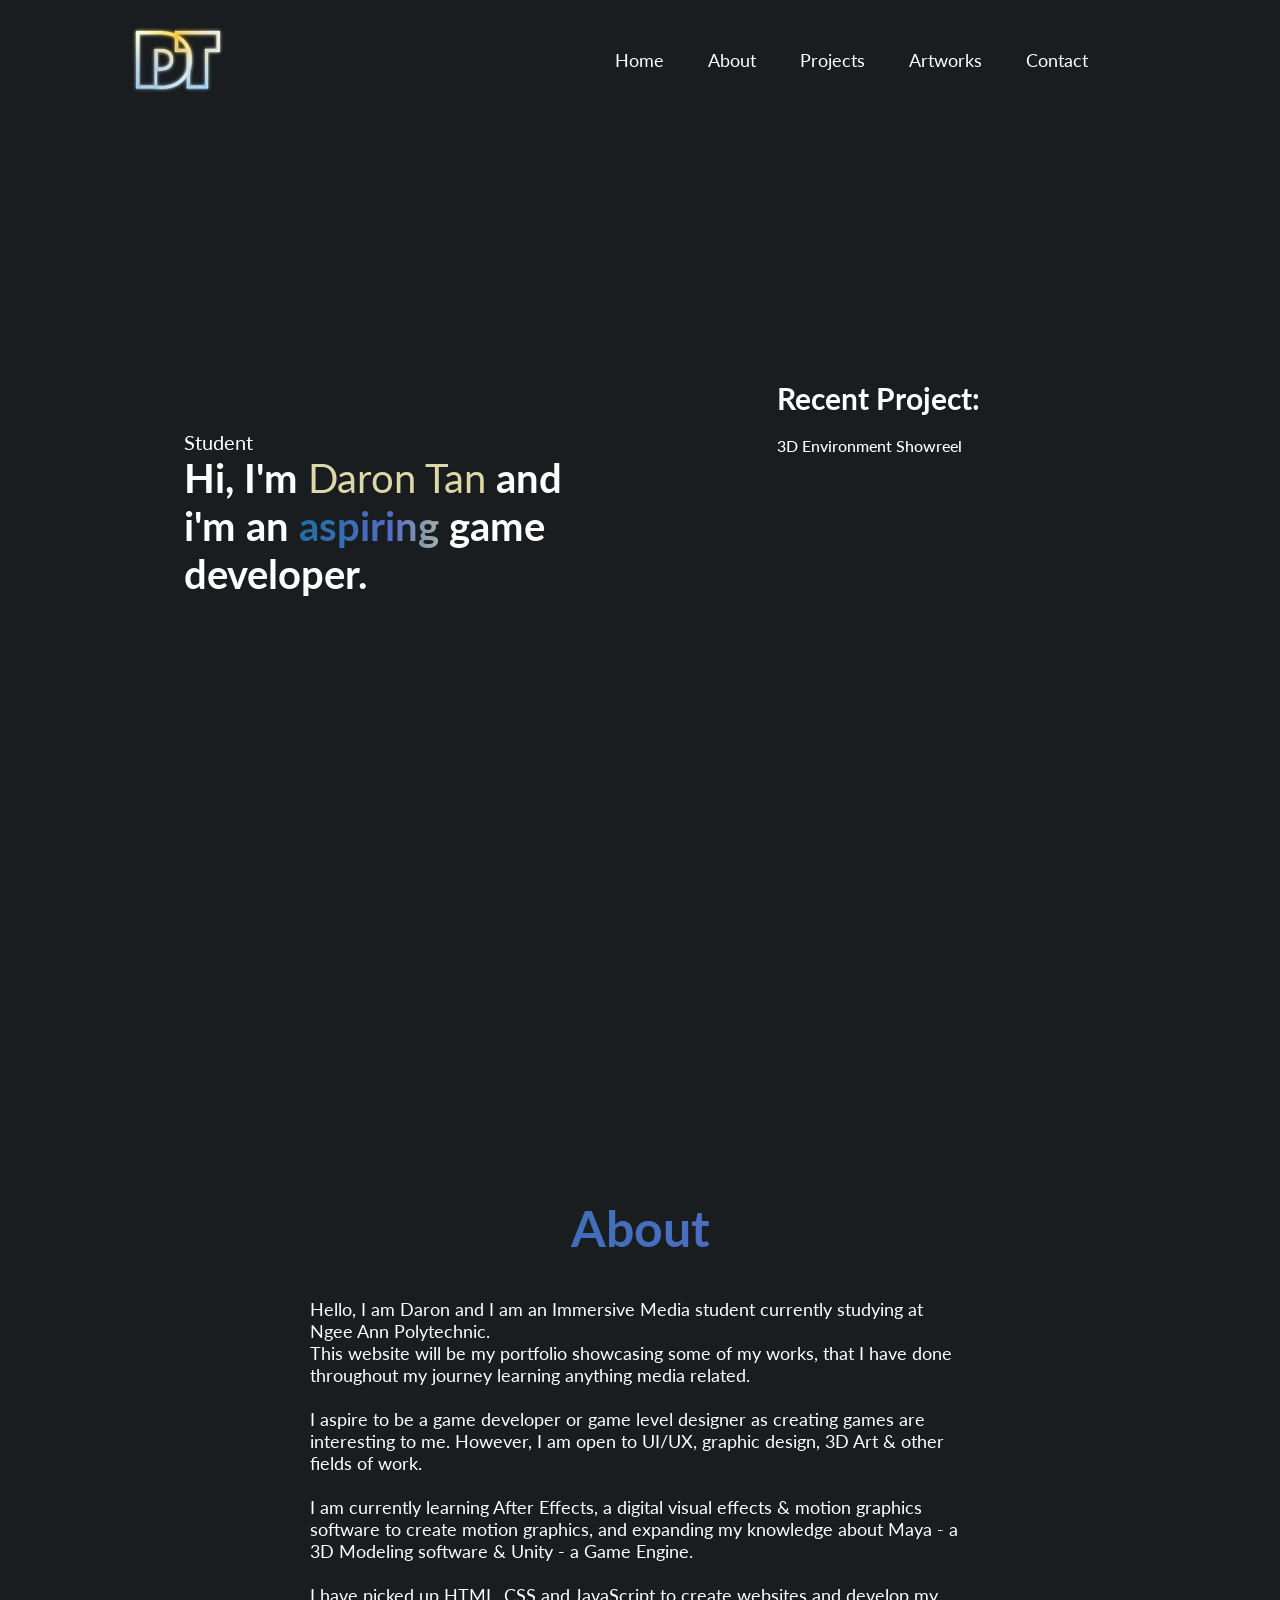
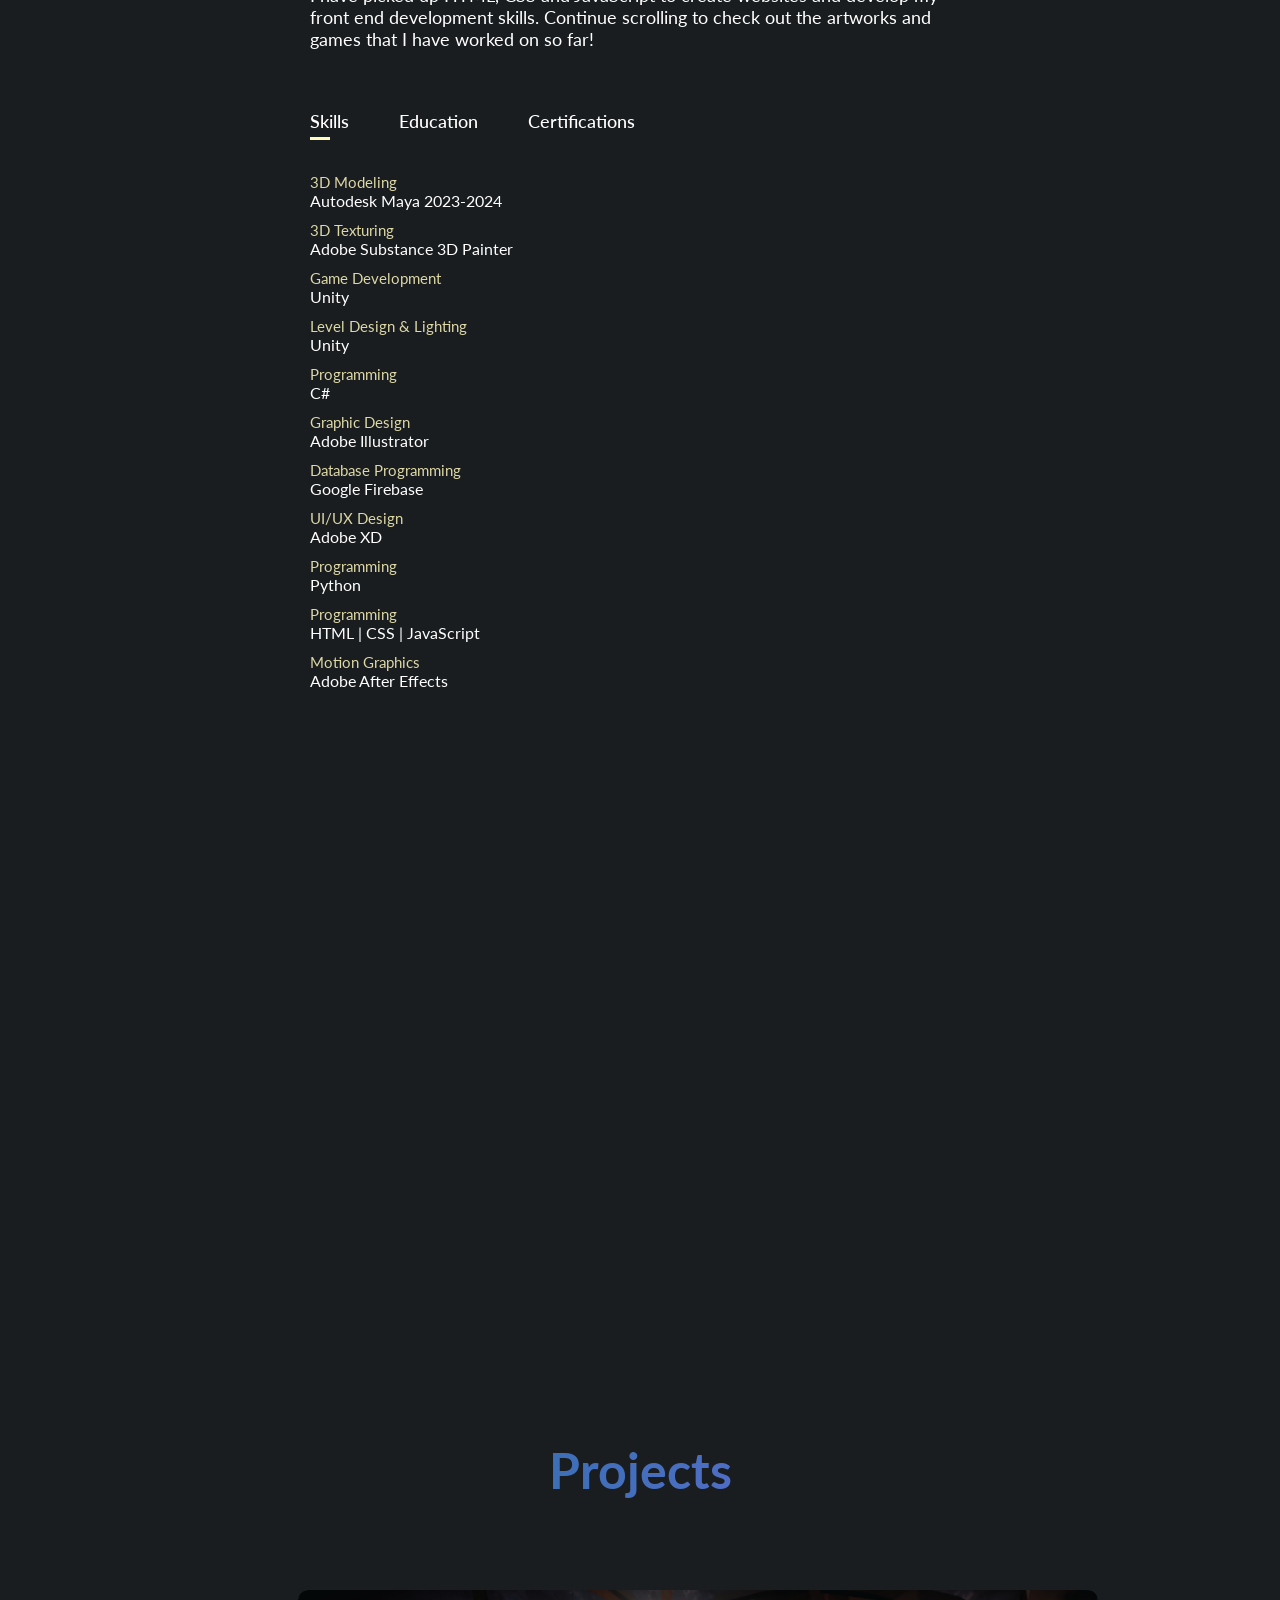
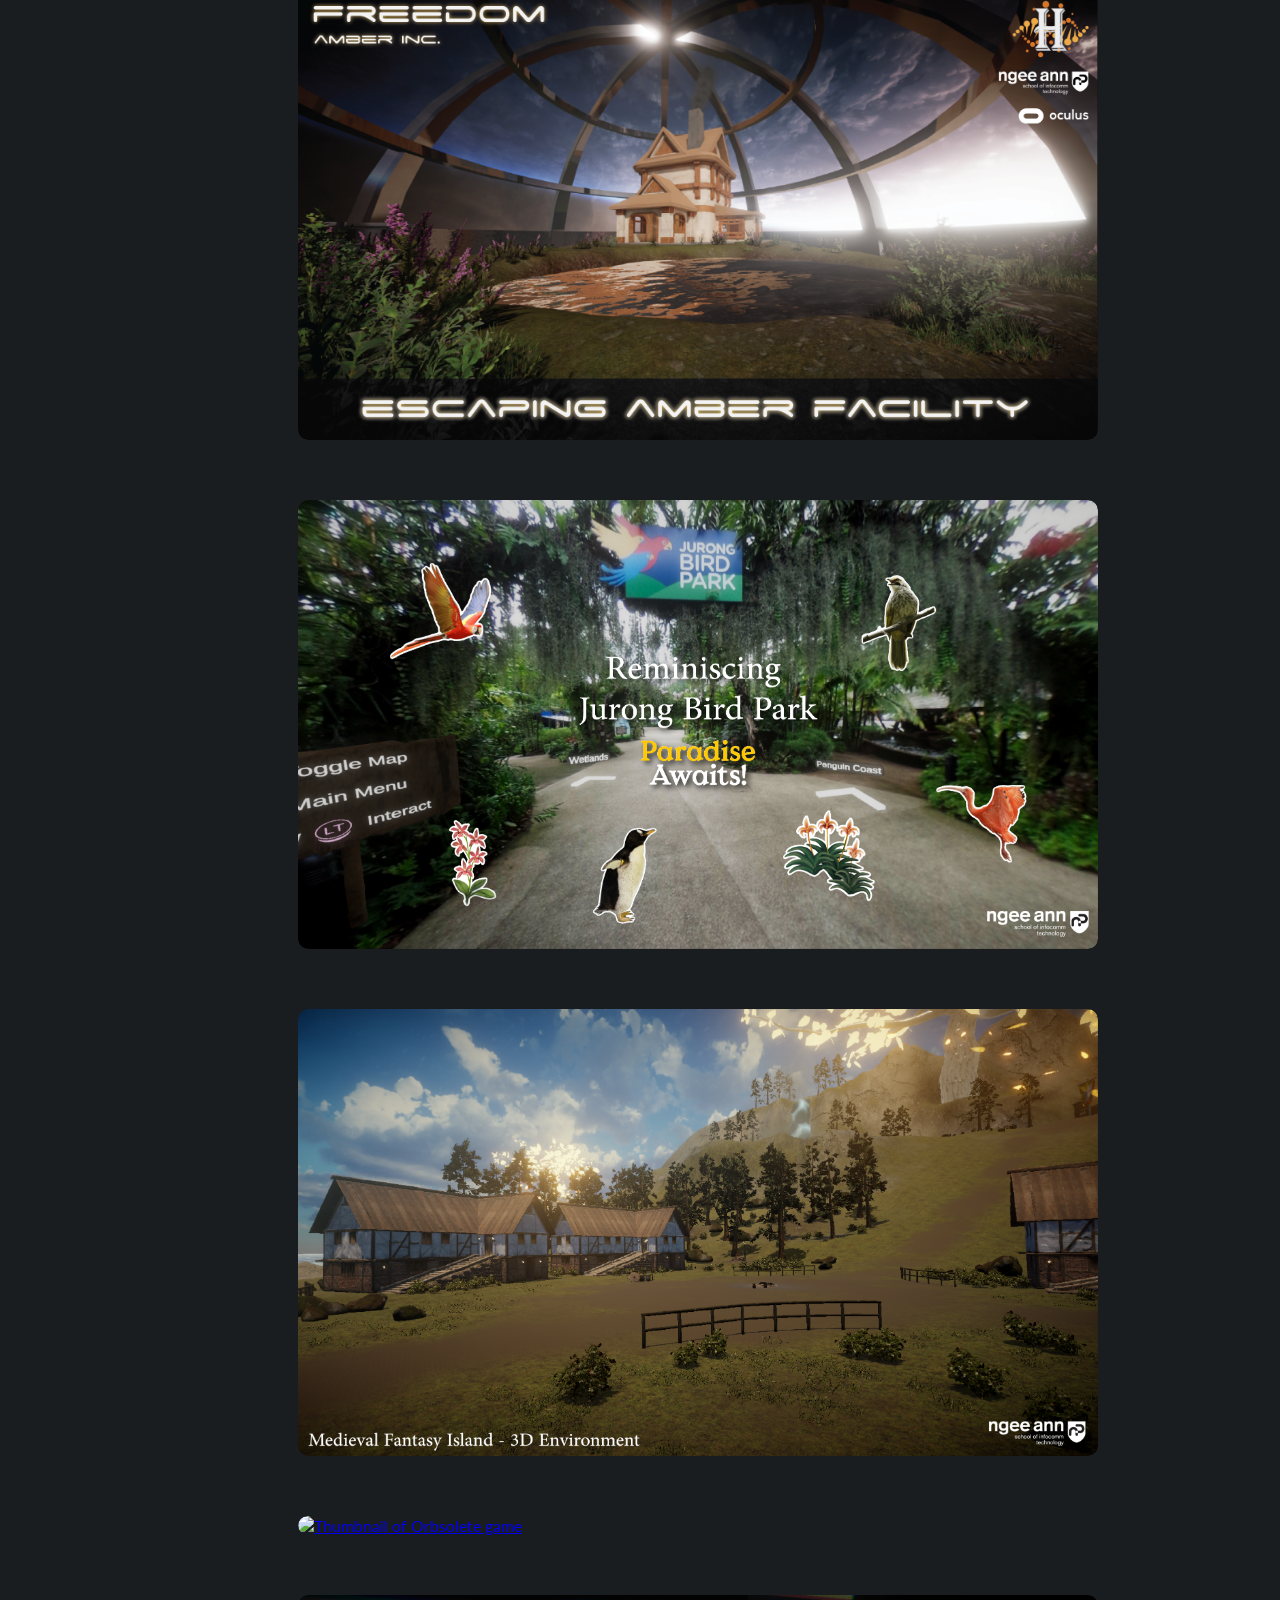
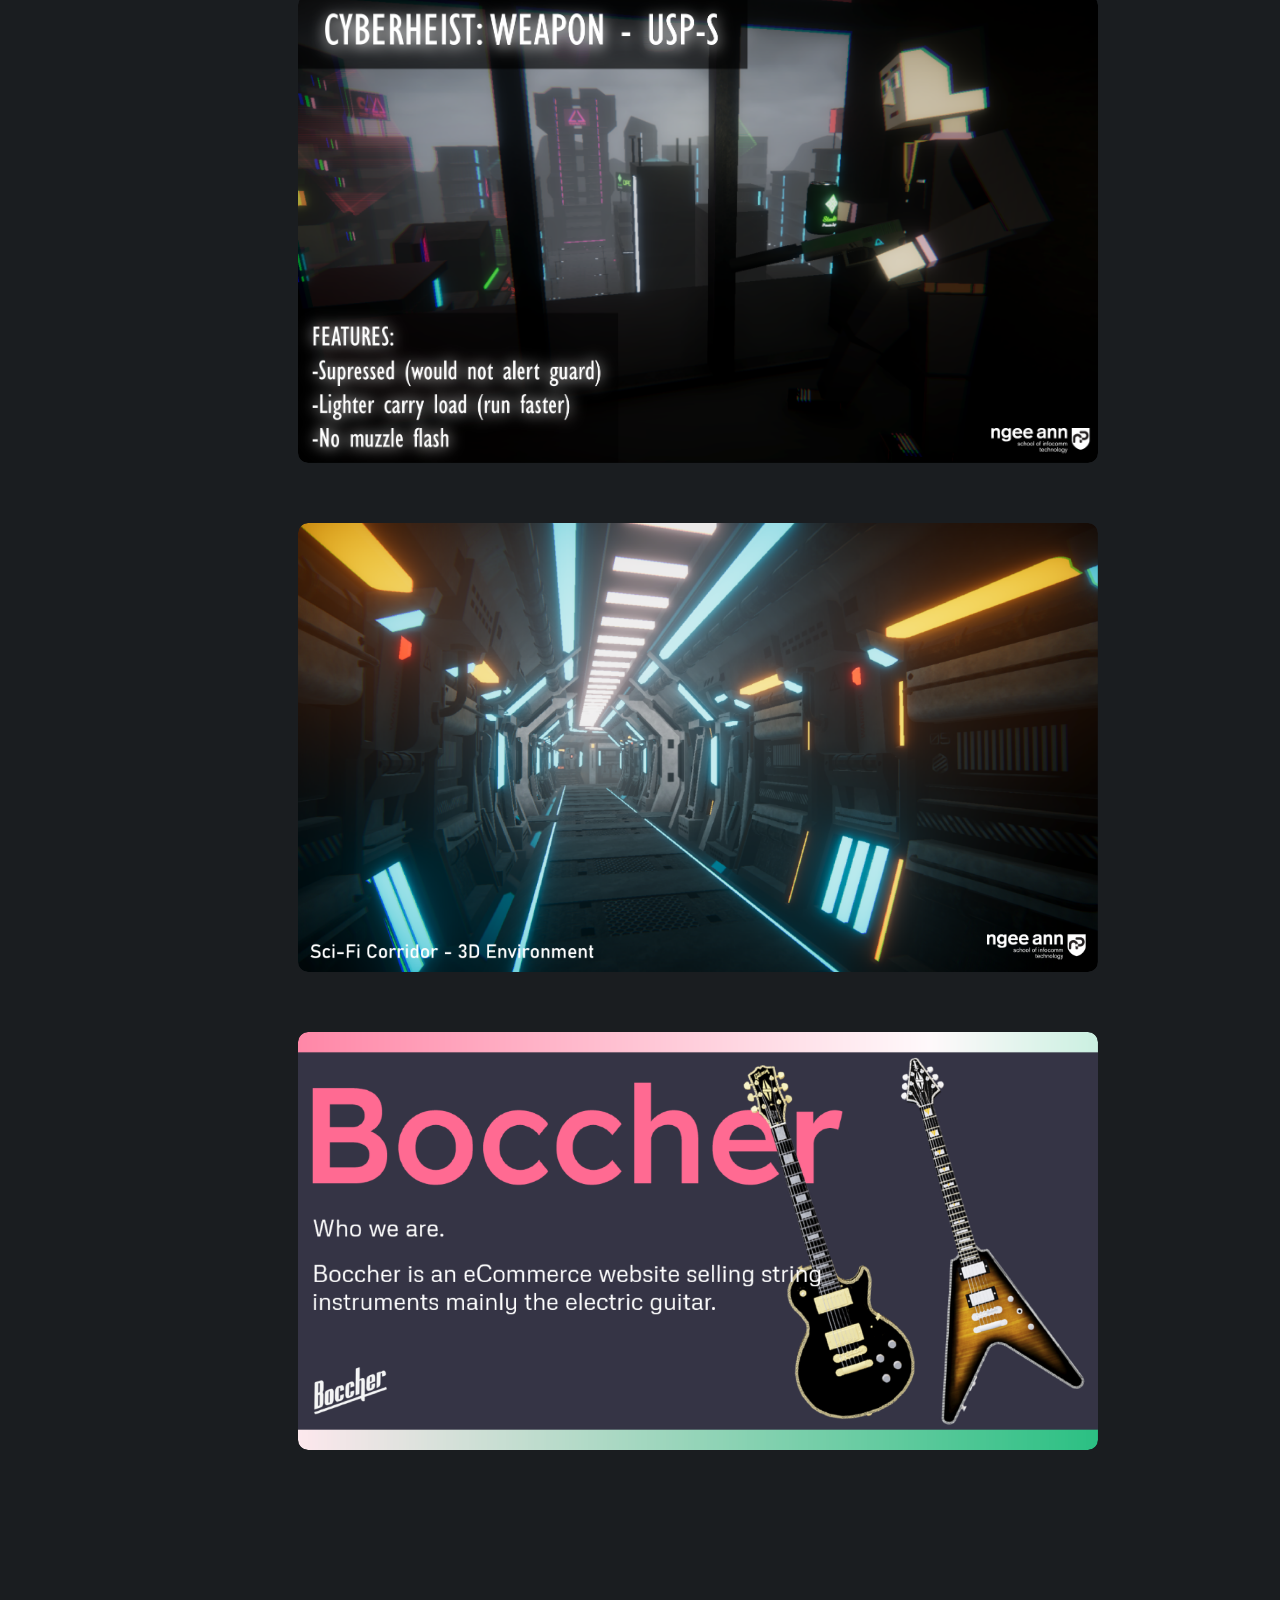
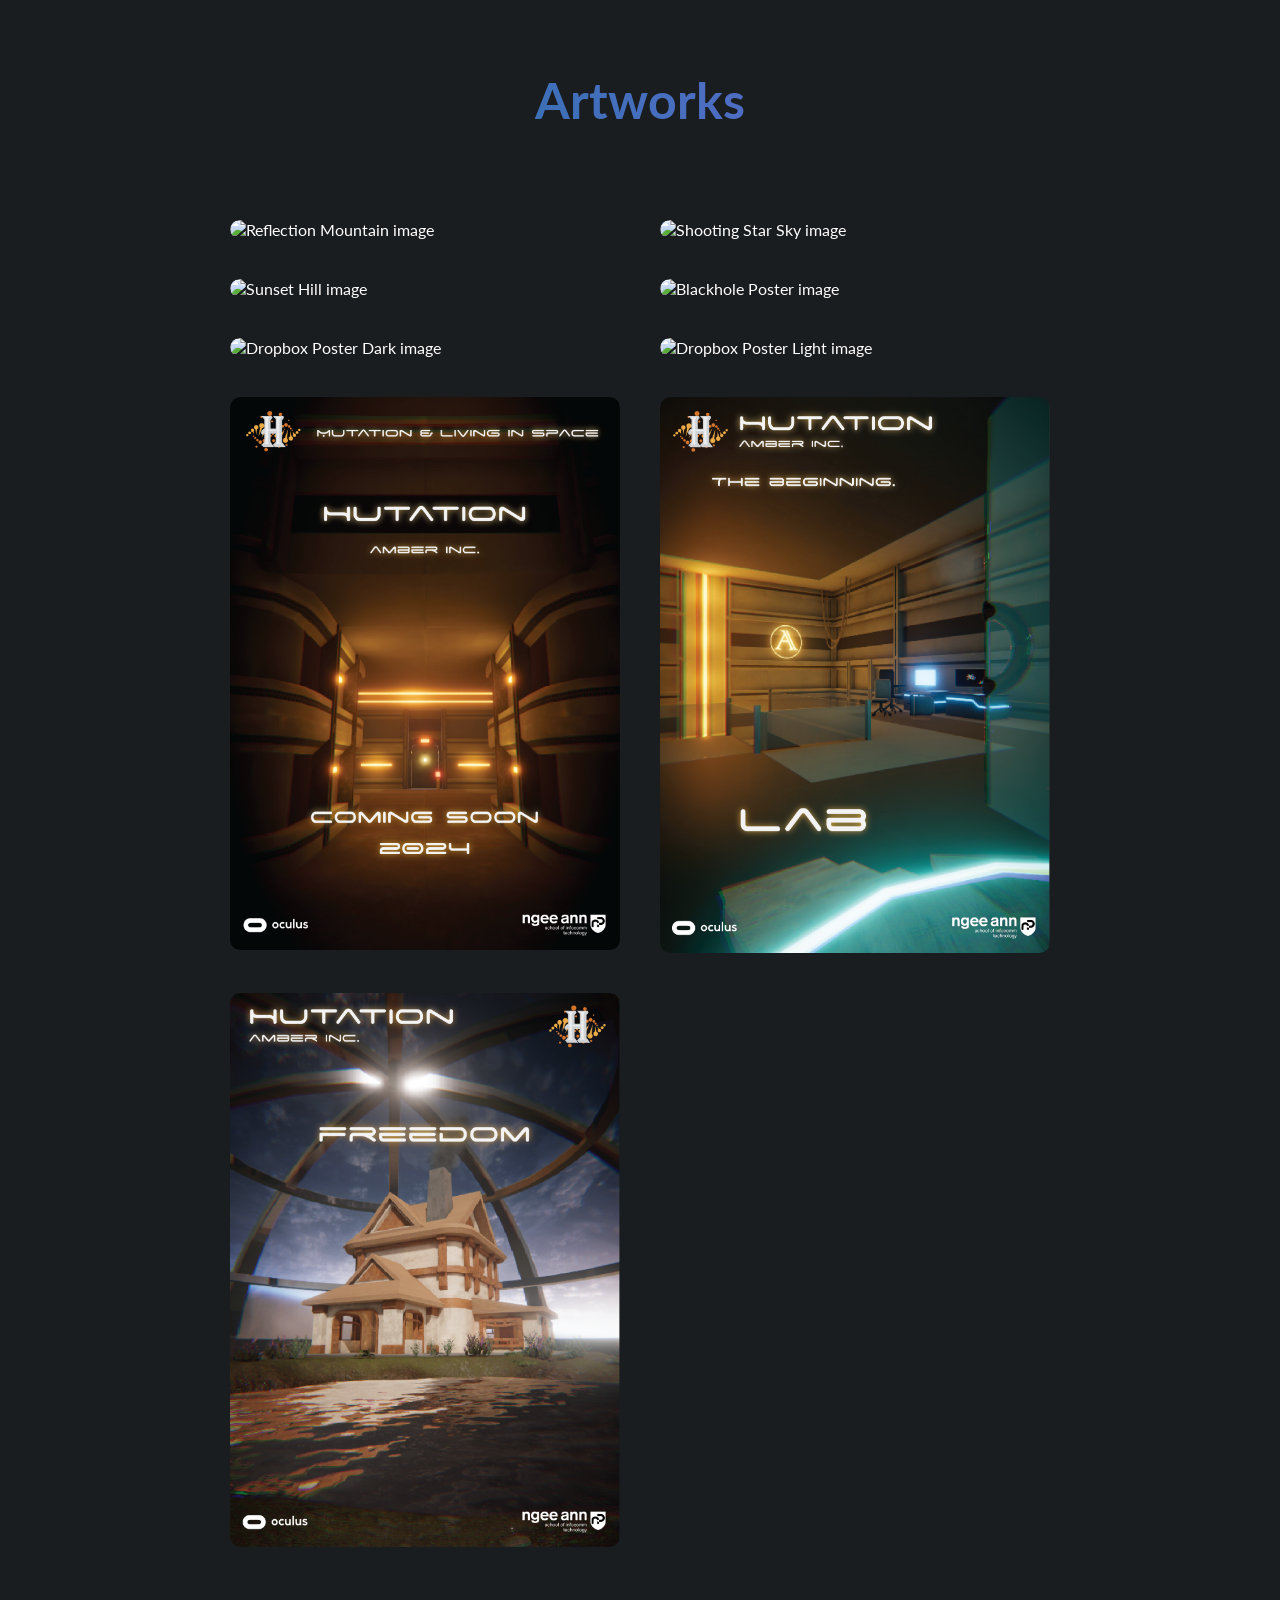
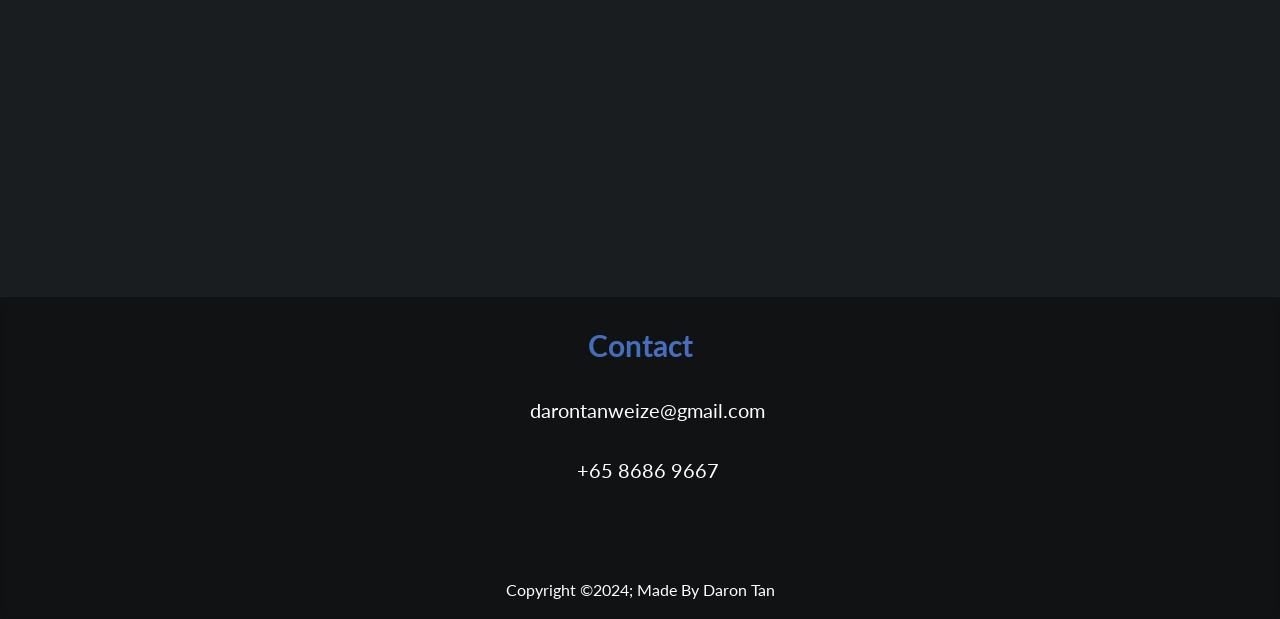
==== commit 9dc4edae: "Edited header arrangement in the index & project htmls" ====
--- a/index.html
+++ b/index.html
@@ -22,8 +22,8 @@
                     <ul id="sidebar">
                         <li><a href="#home">Home</a></li>
                         <li><a href="#about">About</a></li>
+                        <li><a href="#games">Projects</a></li>
                         <li><a href="#artworks">Artworks</a></li>
-                        <li><a href="#games">Projects</a></li>
                         <li><a href="mailto:darontanweize@gmail.com">Contact</a></li>
                         <li><i class="fa-solid fa-xmark" onclick="closeBar()"></i></li>
                     </ul>
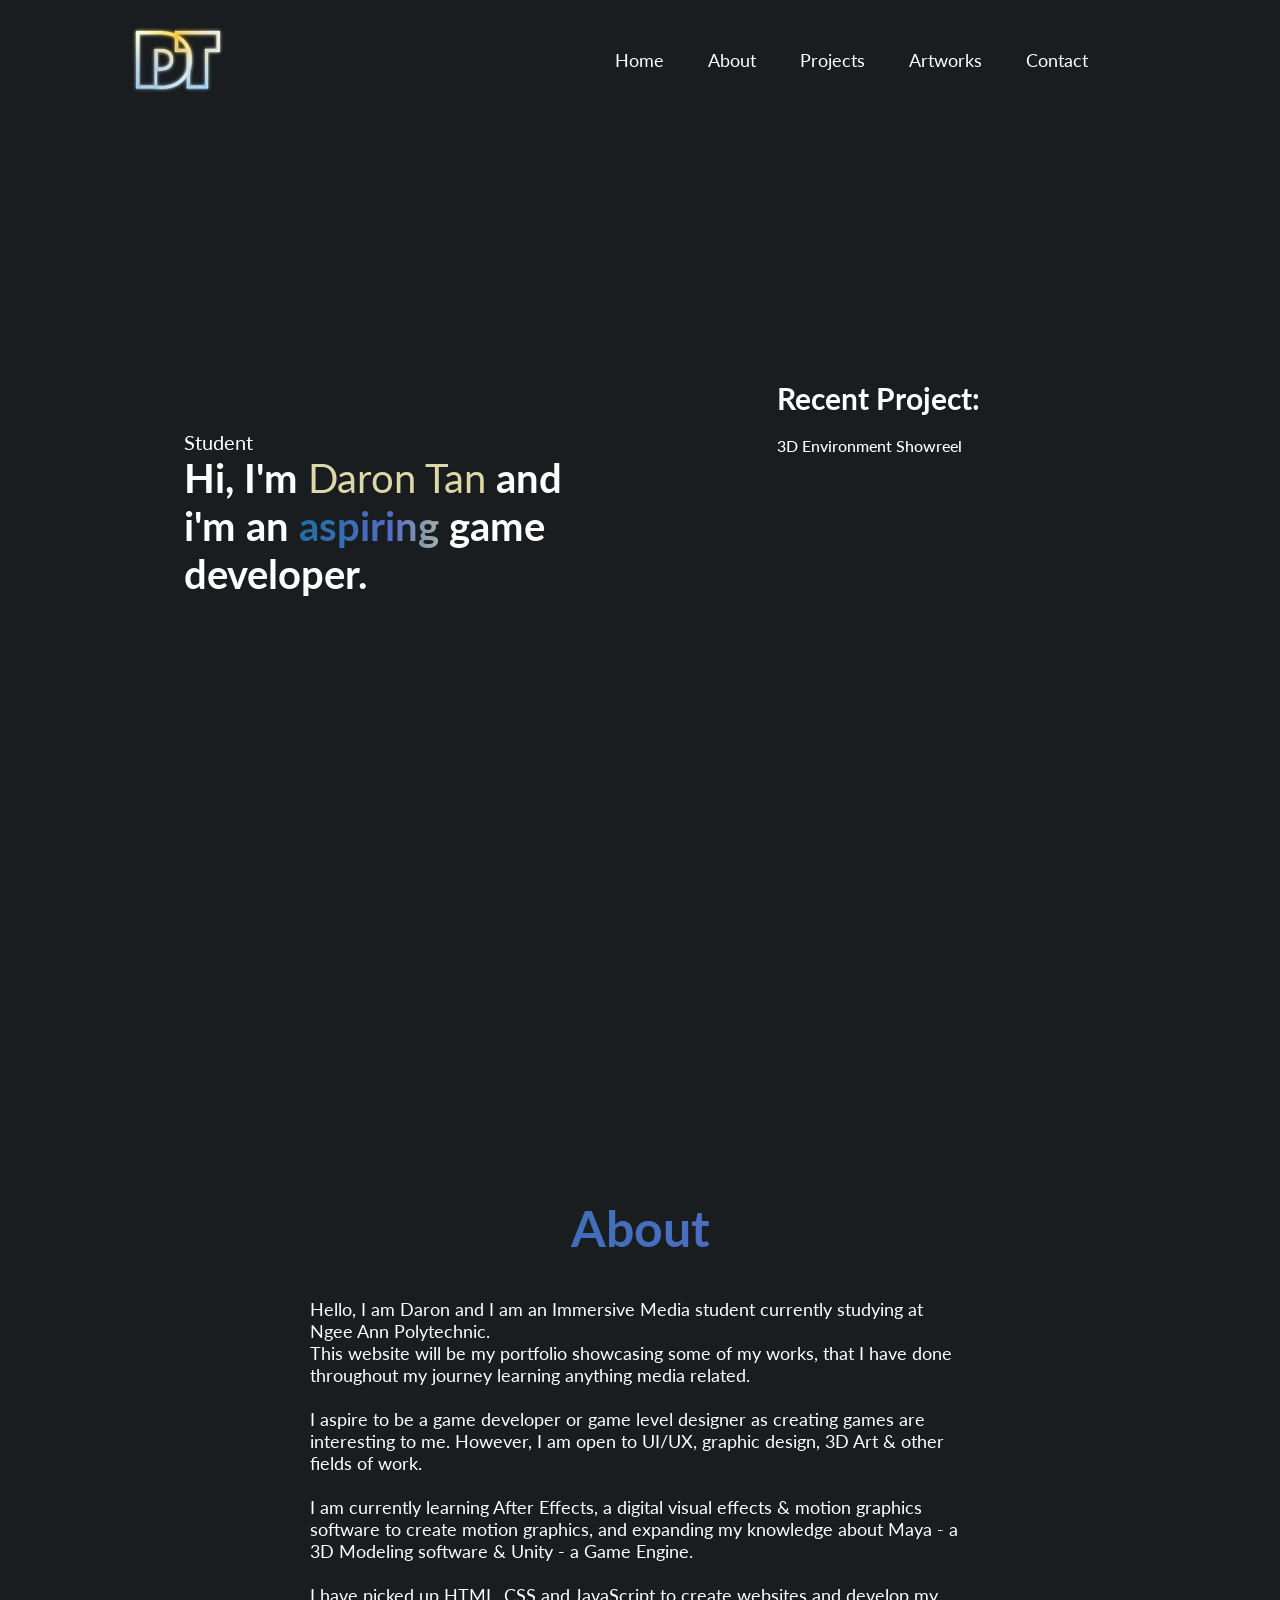
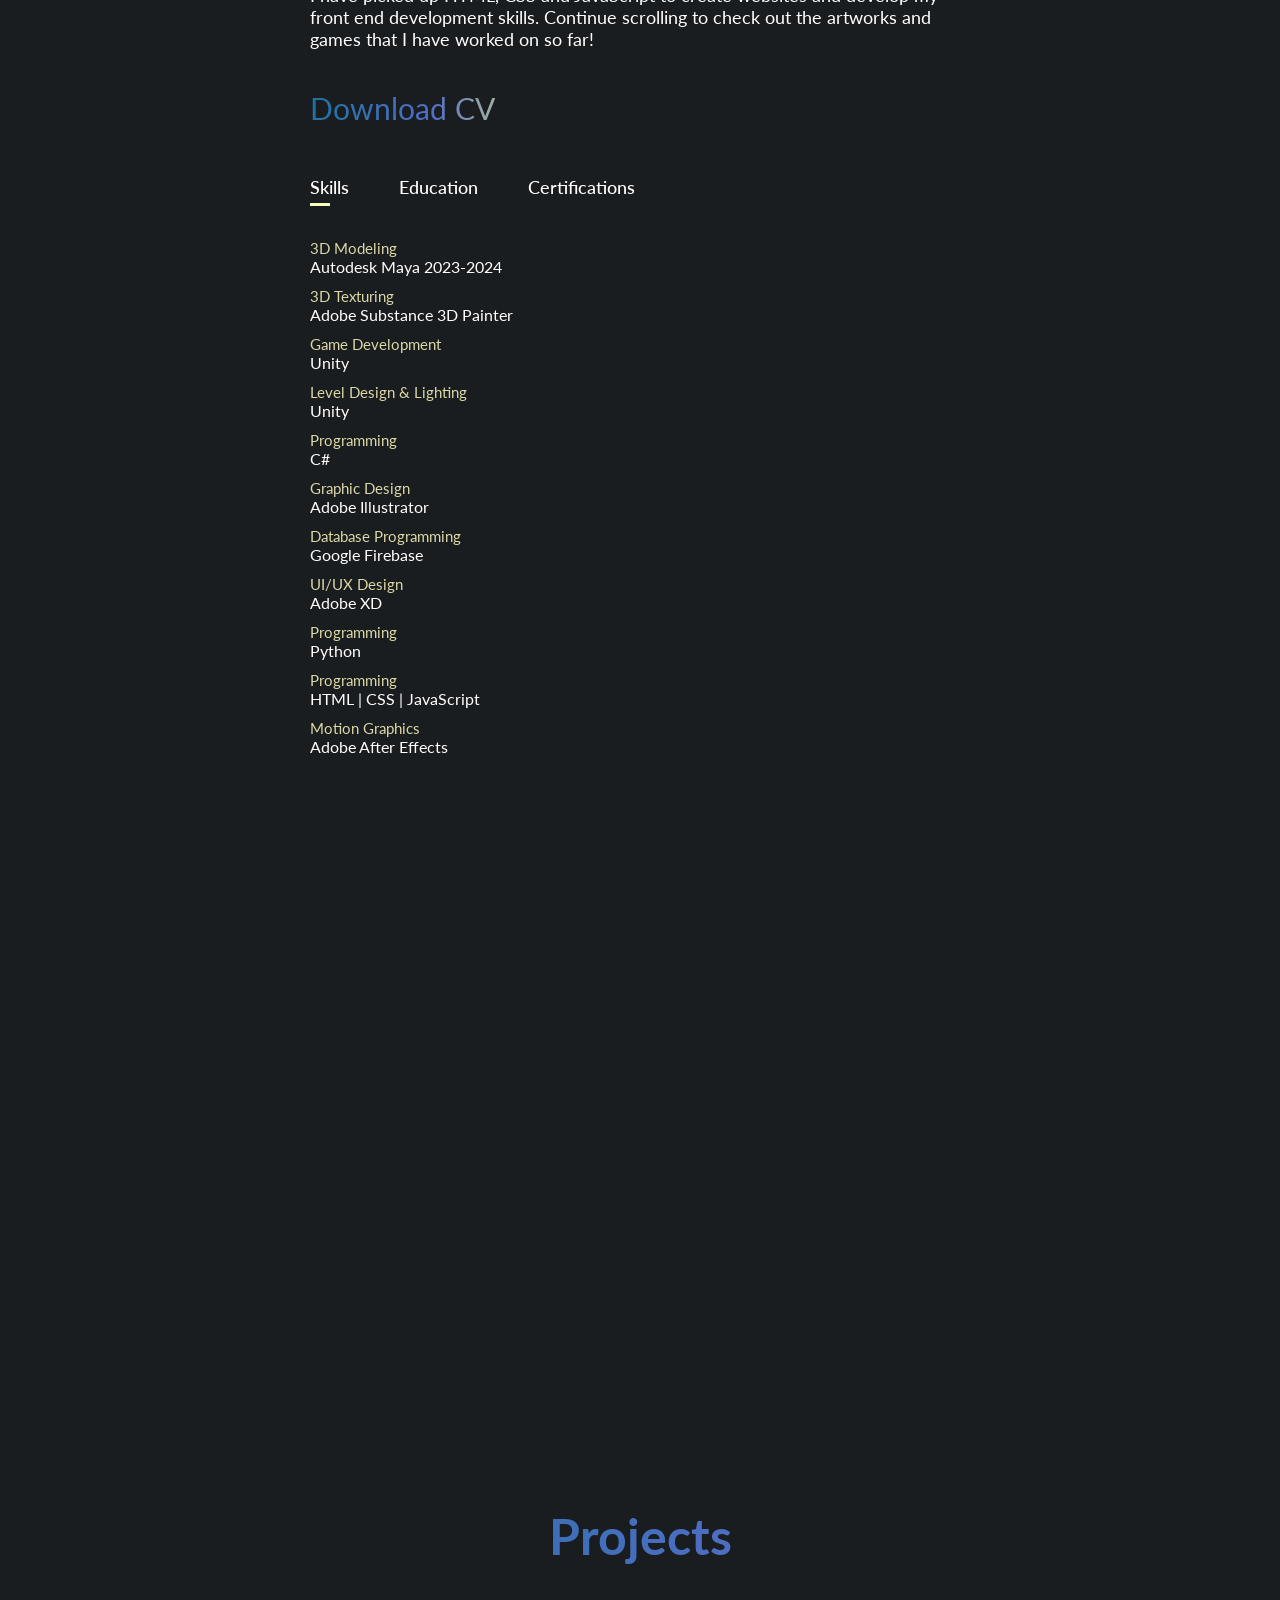
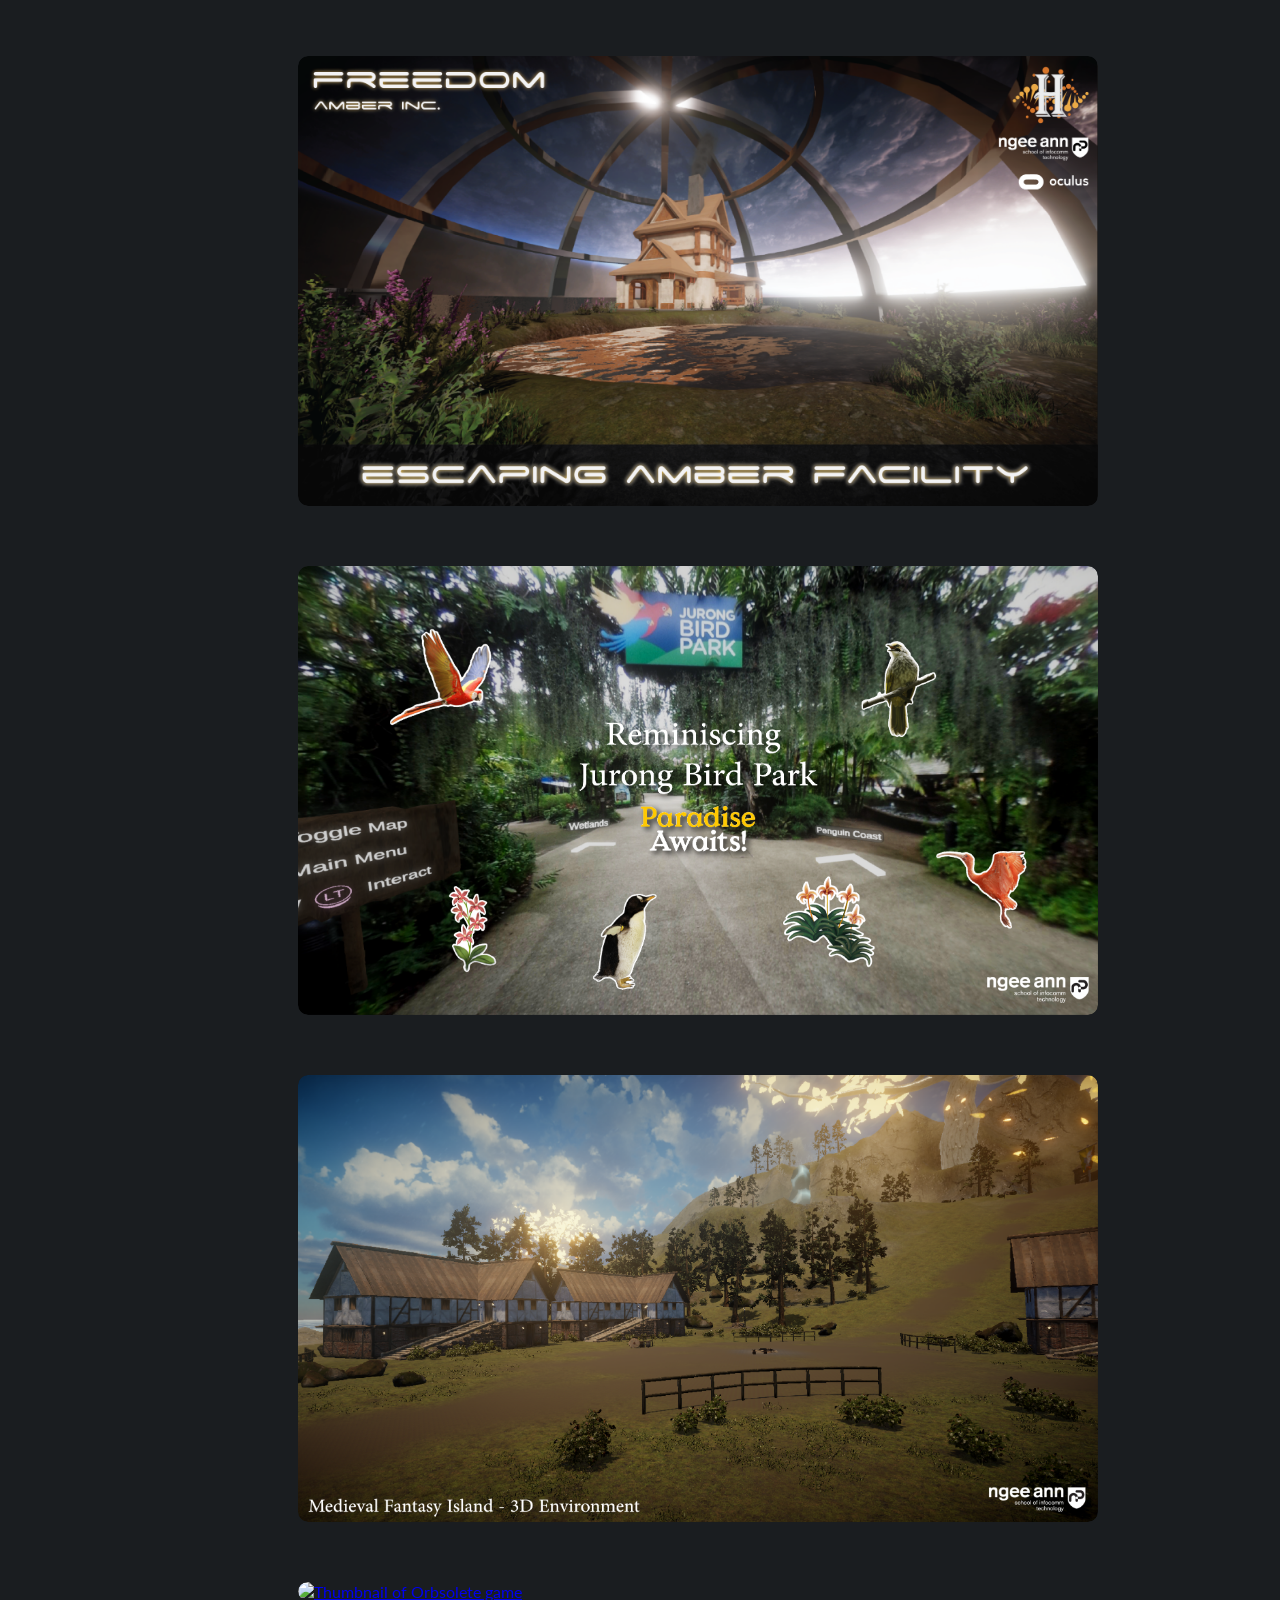
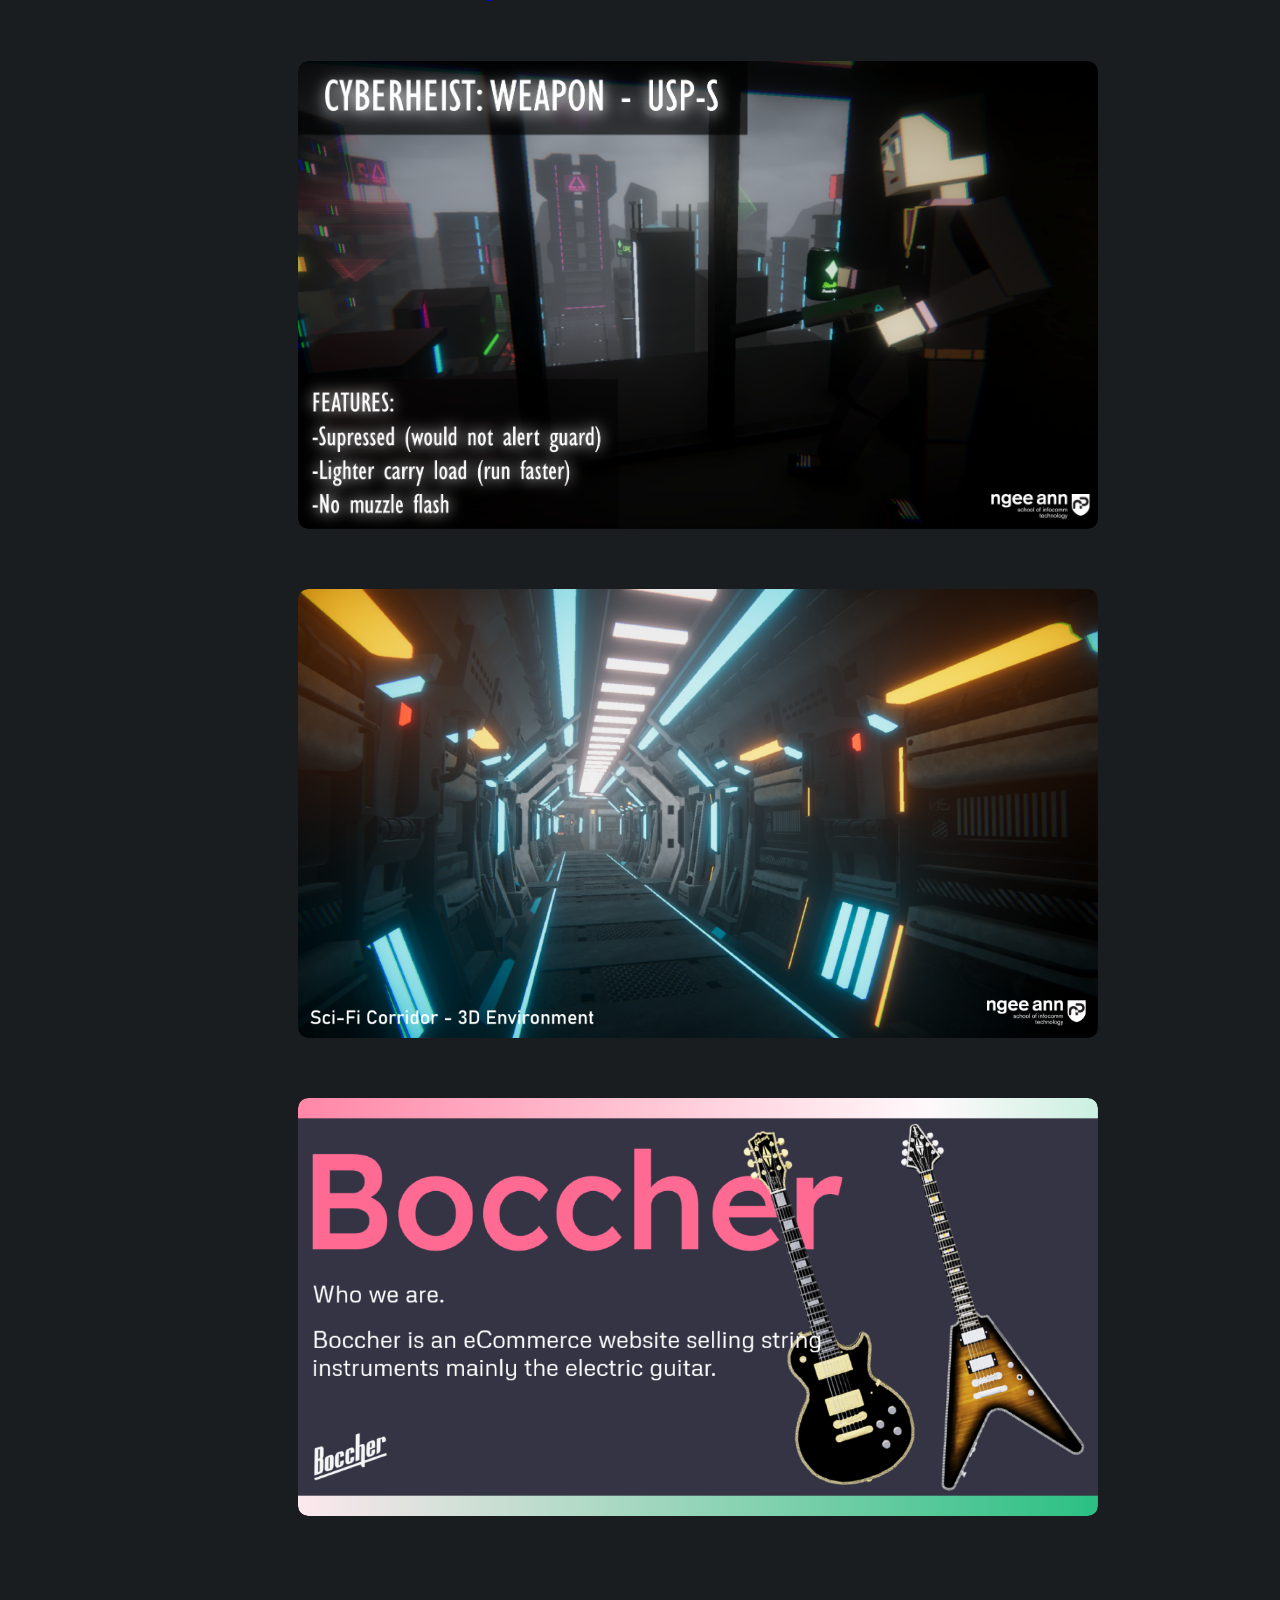
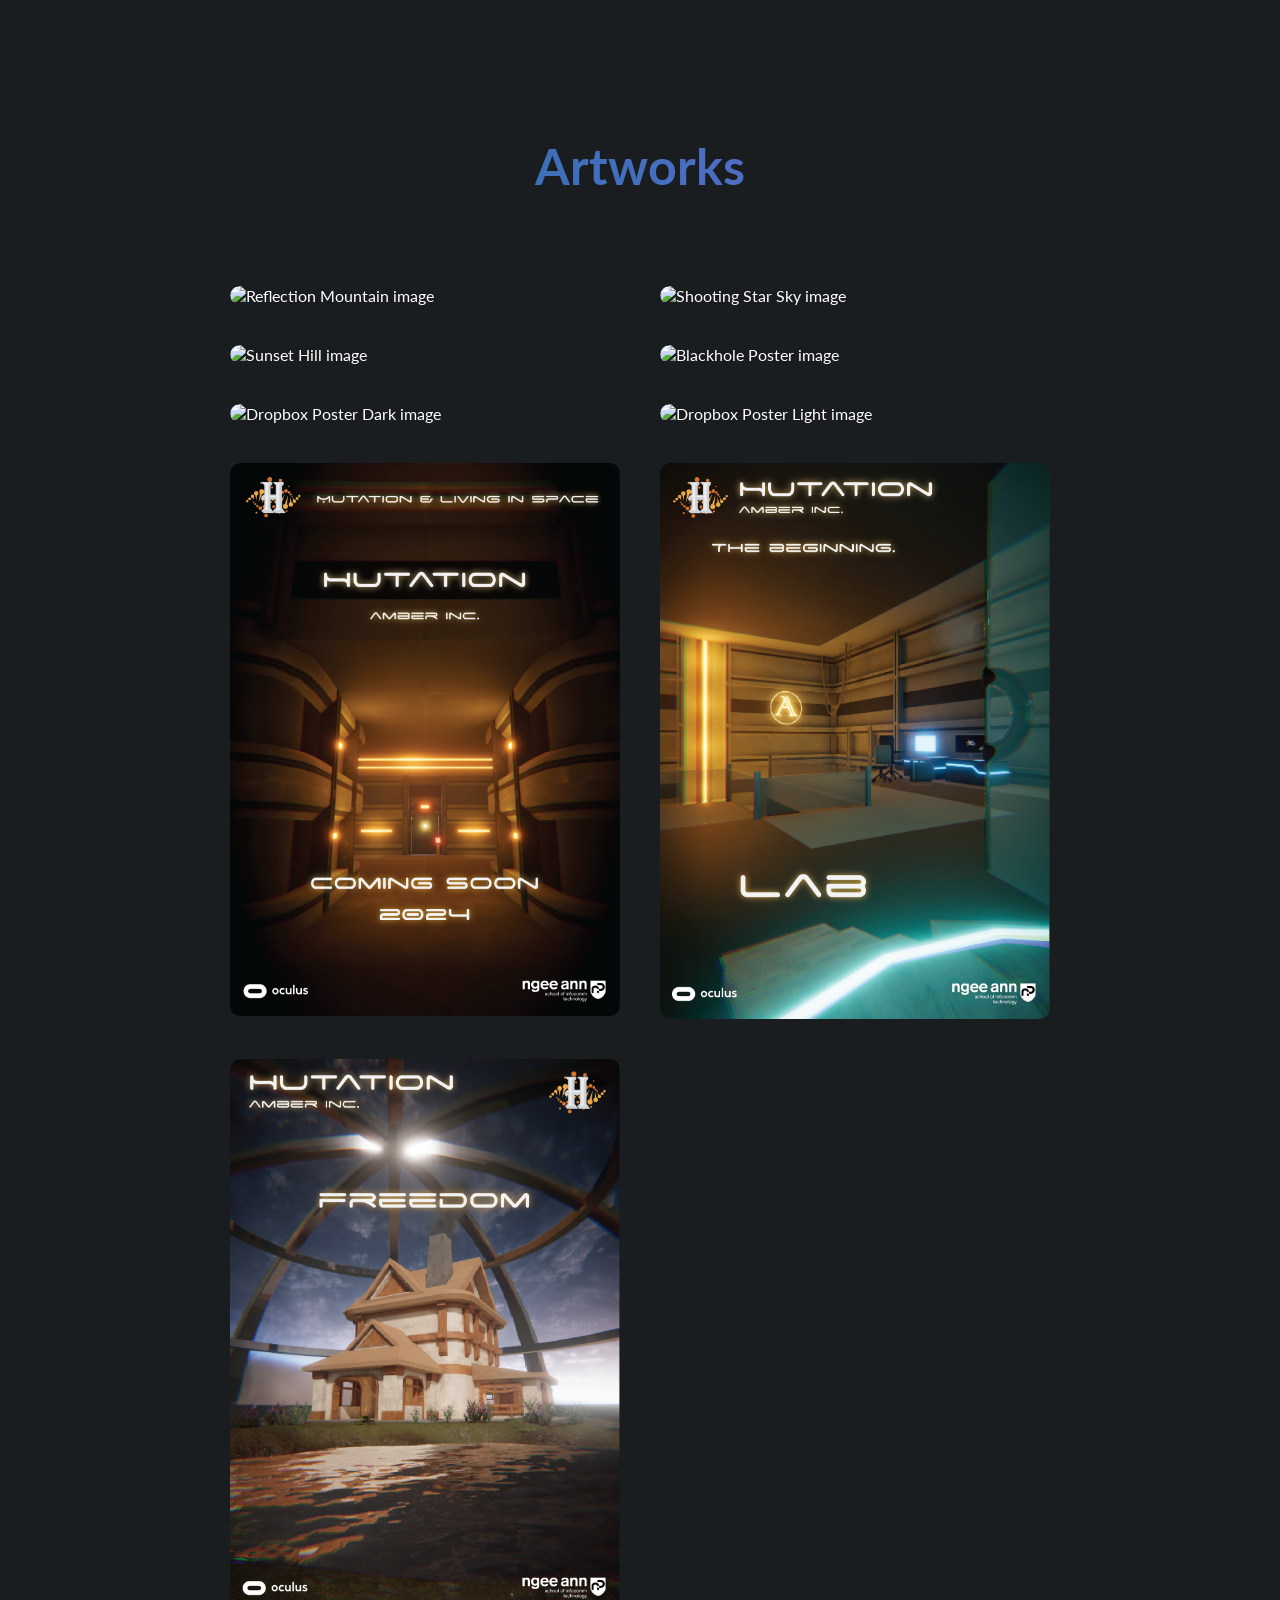
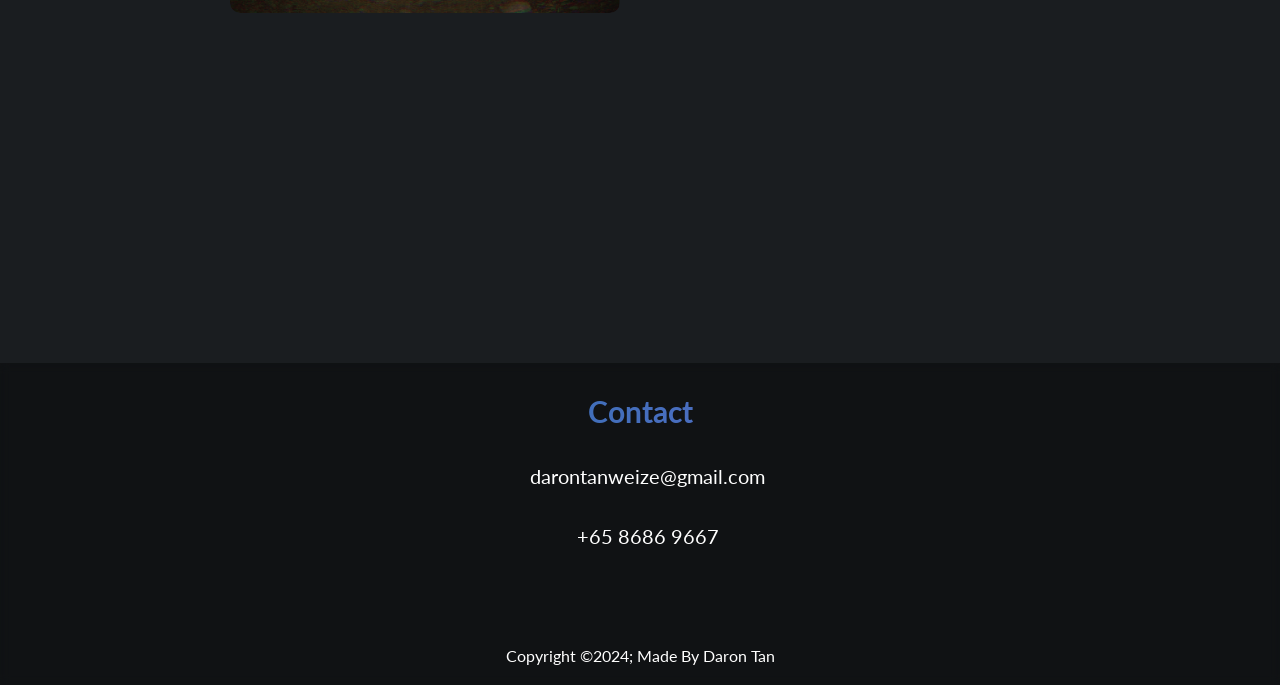
==== commit f4e88114: "Added resume download link in About section" ====
--- a/index.html
+++ b/index.html
@@ -72,7 +72,13 @@
                         - a Game Engine. <br><br>
                         I have picked up HTML, CSS and JavaScript to create websites and develop my front
                         end development skills.
-                        Continue scrolling to check out the artworks and games that I have worked on so far!</p>
+                        Continue scrolling to check out the artworks and games that I have worked on so far!
+                    <div class="cv">
+
+                        <a class="magic-text" href="resume/DaronTan_CV.pdf" download=""><i
+                                class="fa-solid fa-download"></i> Download CV</a>
+                    </div>
+                    </p>
 
                     <div class="tab-titles">
                         <p class="tab-links active-link" onclick="openTab('skills')">Skills</p>
--- a/style.css
+++ b/style.css
@@ -241,6 +241,18 @@
 	font-size: 18px;
 	padding: 0px 50px 5px;
 	padding-bottom: 40px;
+}
+
+.cv {
+	padding-left: 50px;
+	text-align: left;
+	margin-bottom: 50px;
+}
+
+.cv a{
+	text-decoration: none;
+	color: #f9f9bd;
+	font-size: 30px;
 }
 
 .tab-titles {
@@ -548,7 +560,7 @@
 	backdrop-filter: blur(5px);
 }
 
-.blue-link-fix {
+.blue-link-fix a{
 	color: #ffffff !important;
 	text-decoration: none;
 }
@@ -649,6 +661,19 @@
 		text-align: left;
 	}
 	
+	.cv {
+		padding-left: 0px;
+		text-align: left;
+		margin-bottom: 20px;
+		margin-top: 10px;
+	}
+	
+	.cv a{
+		text-decoration: none;
+		color: #f9f9bd;
+		font-size: 20px;
+	}
+
 	.tab-titles{
 		margin: 10px 0 0 0px;
 	}
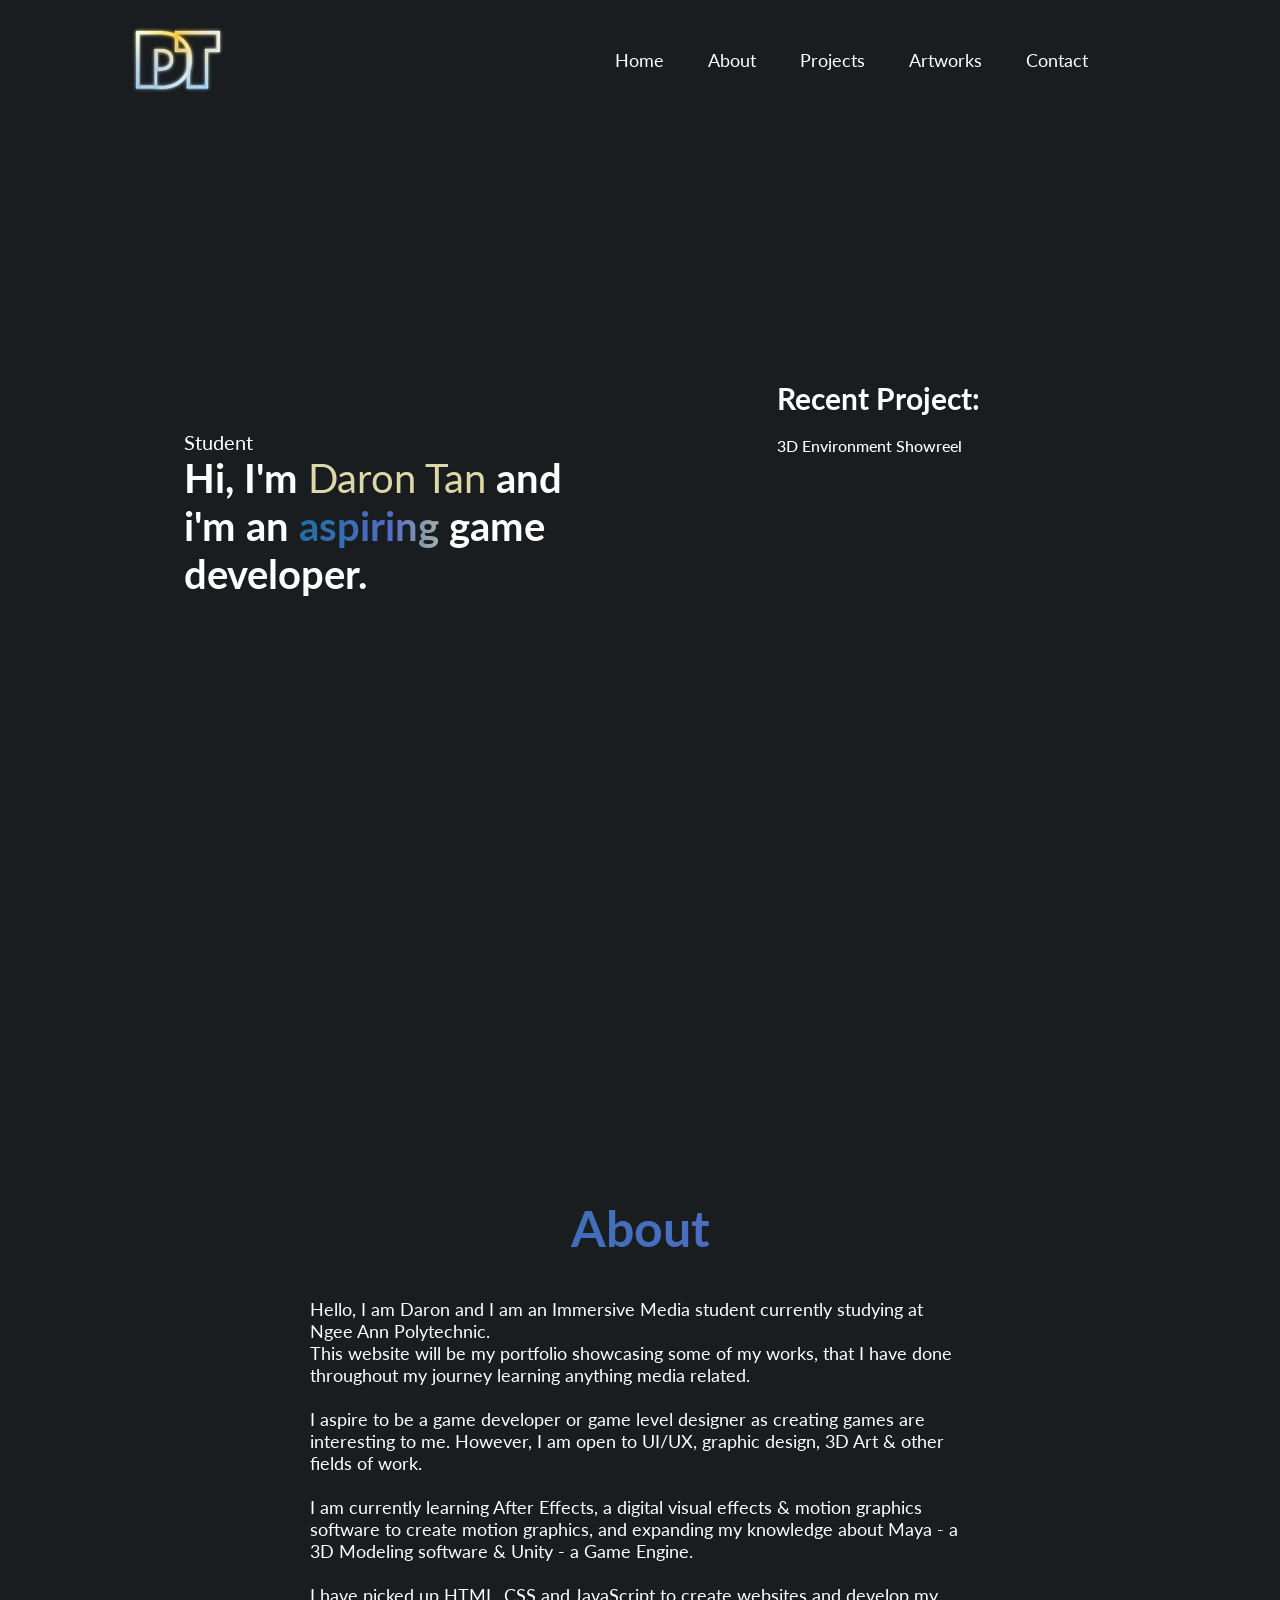
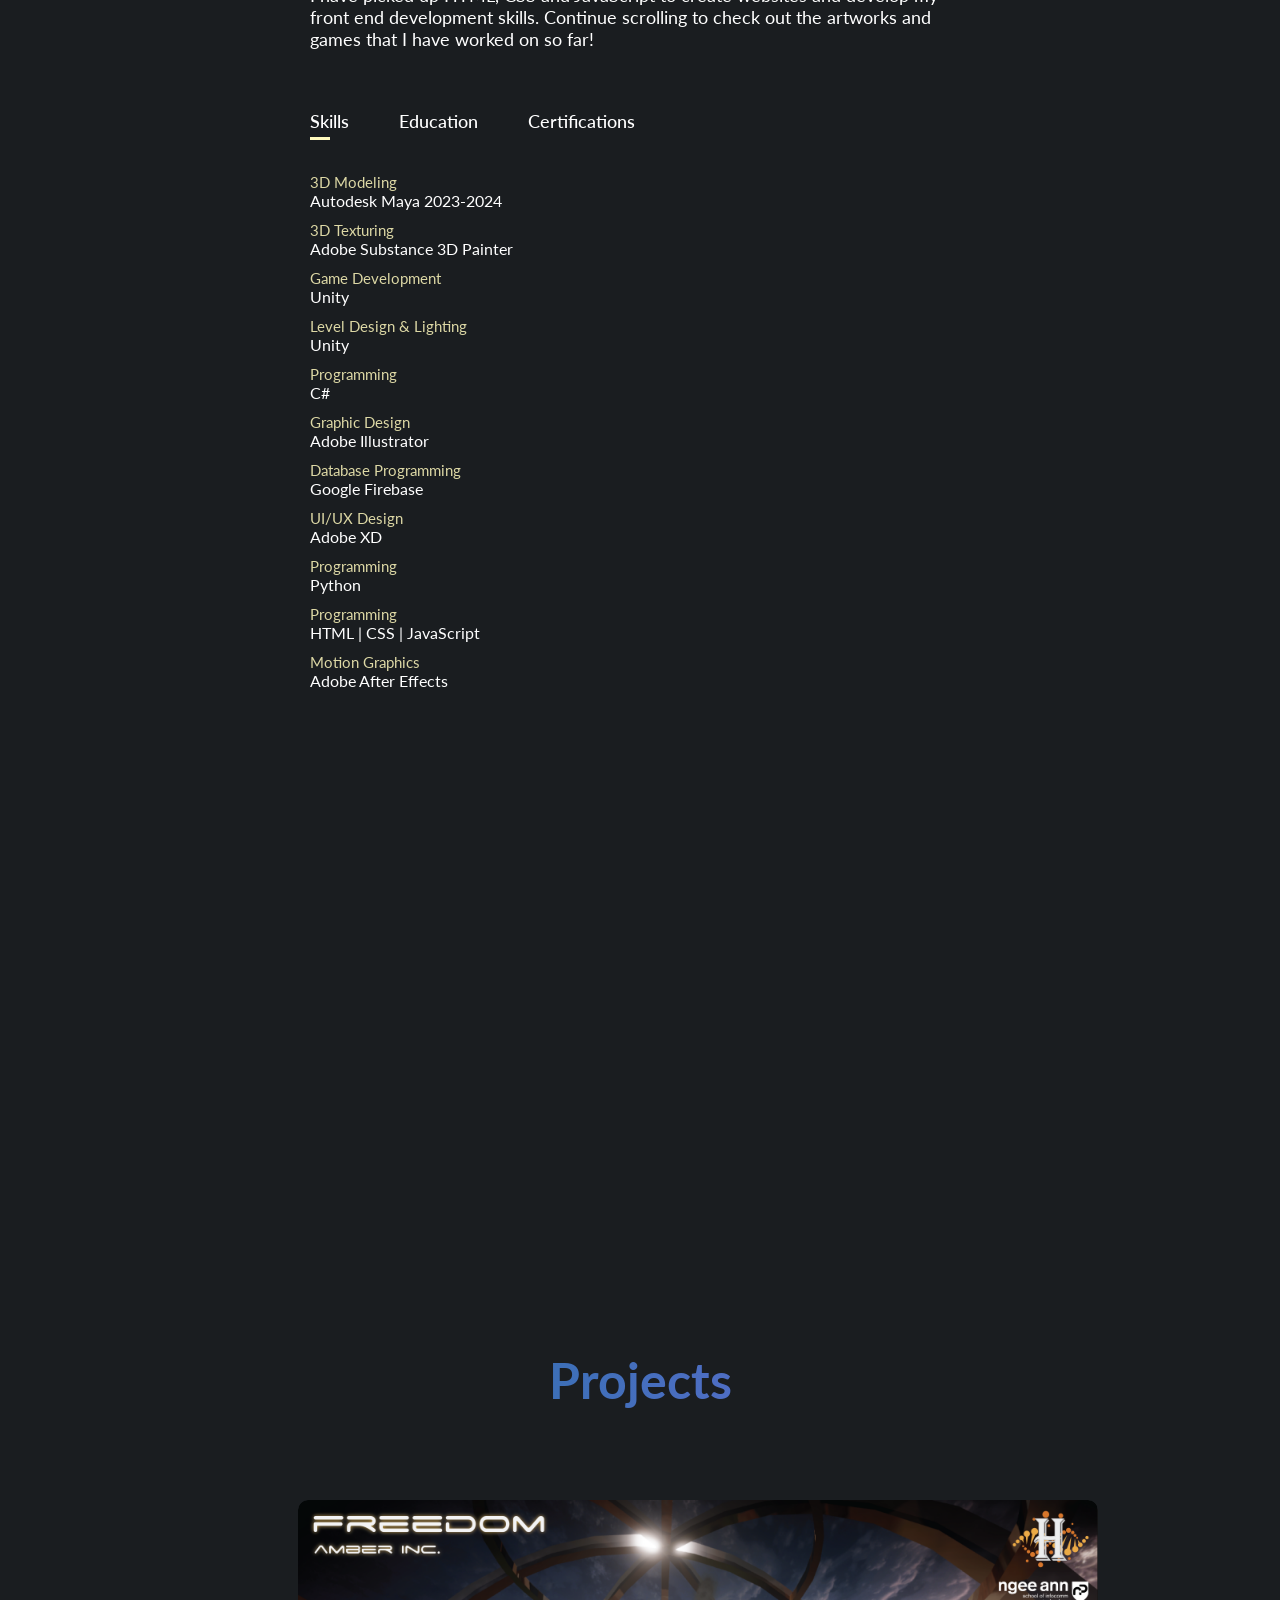
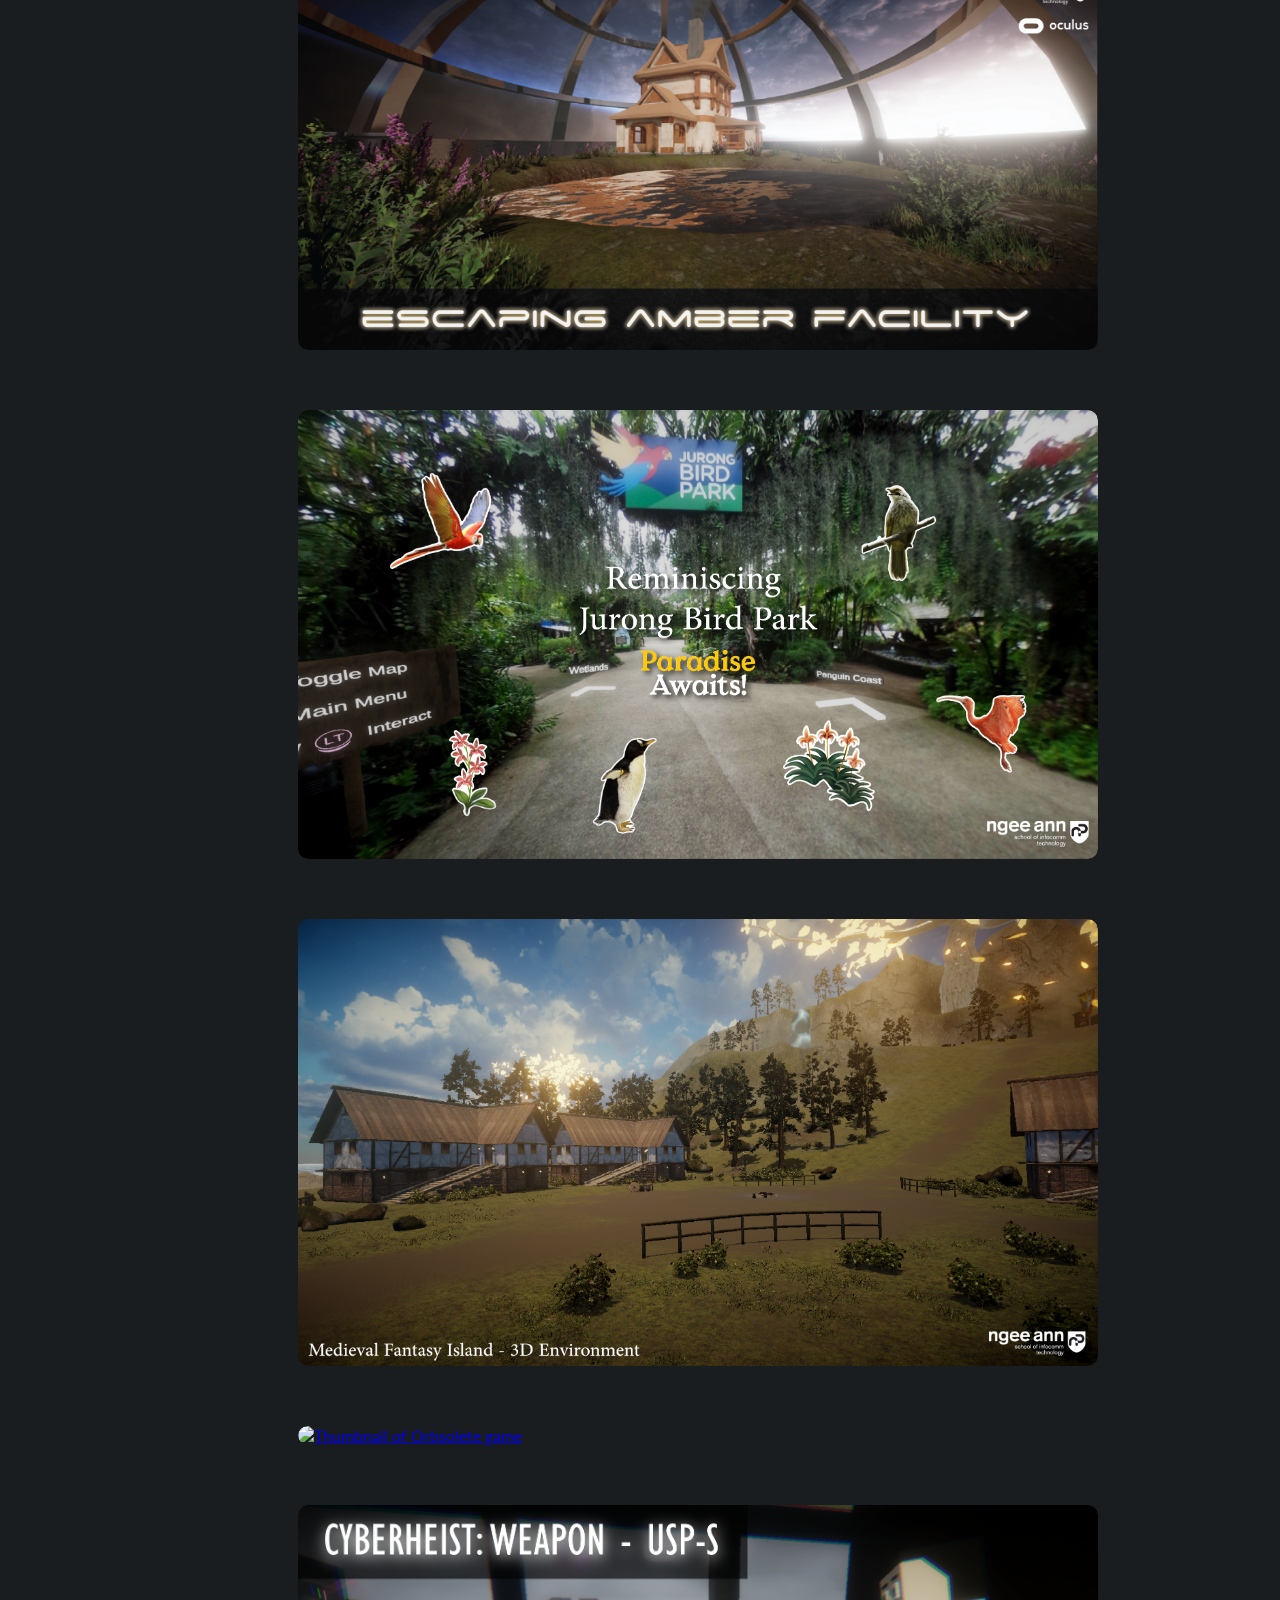
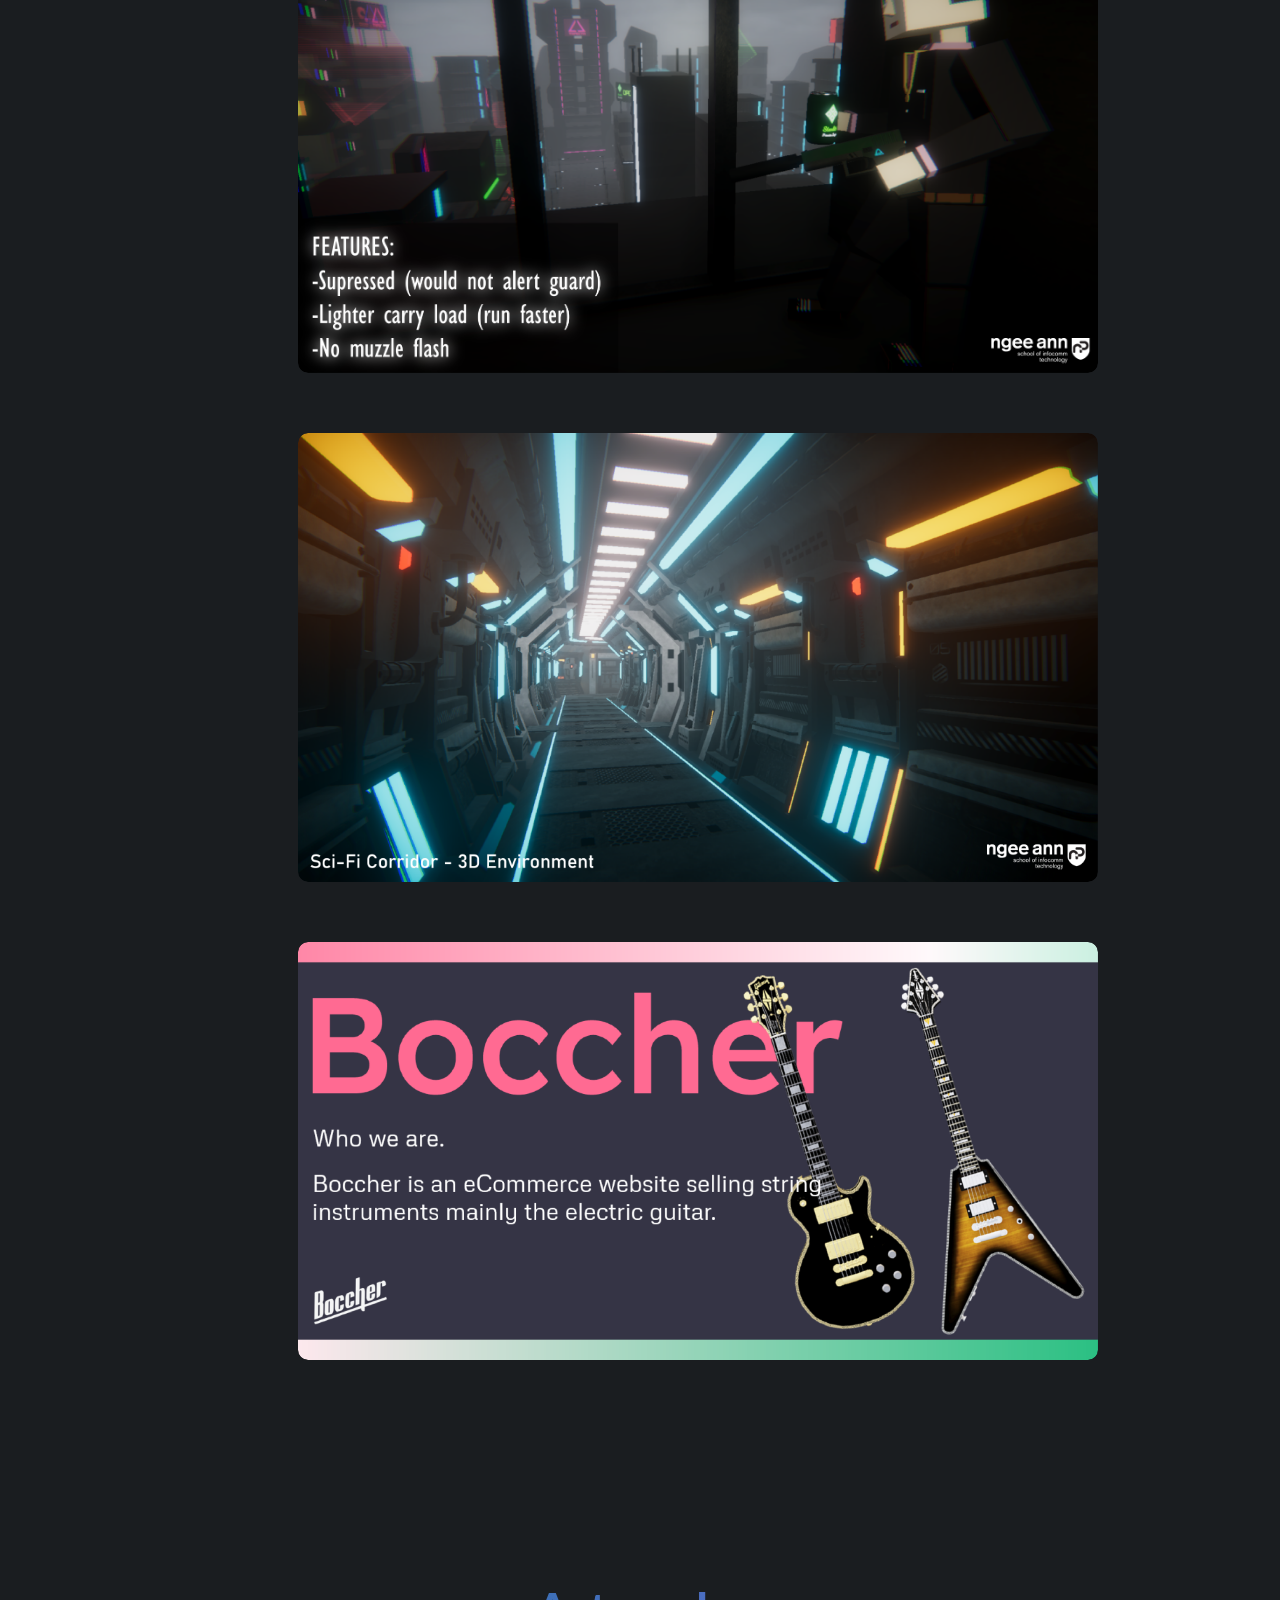
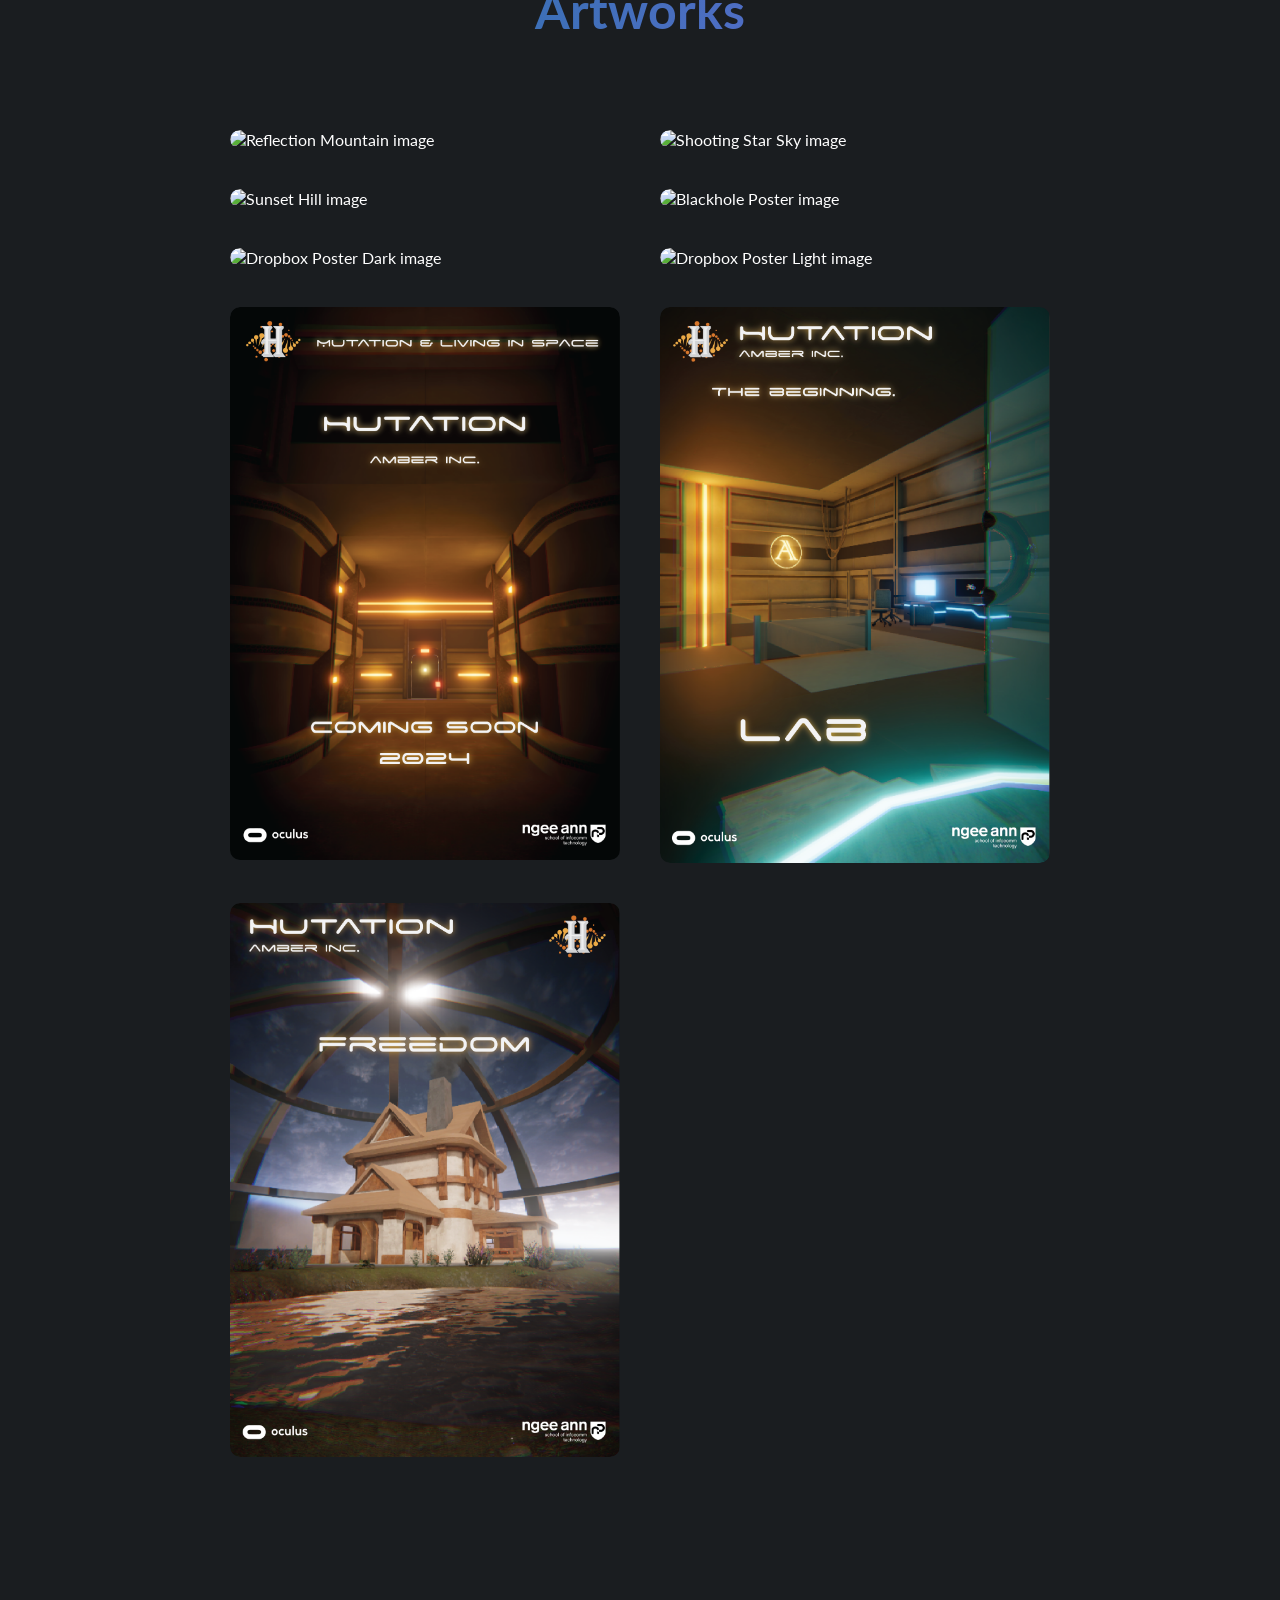
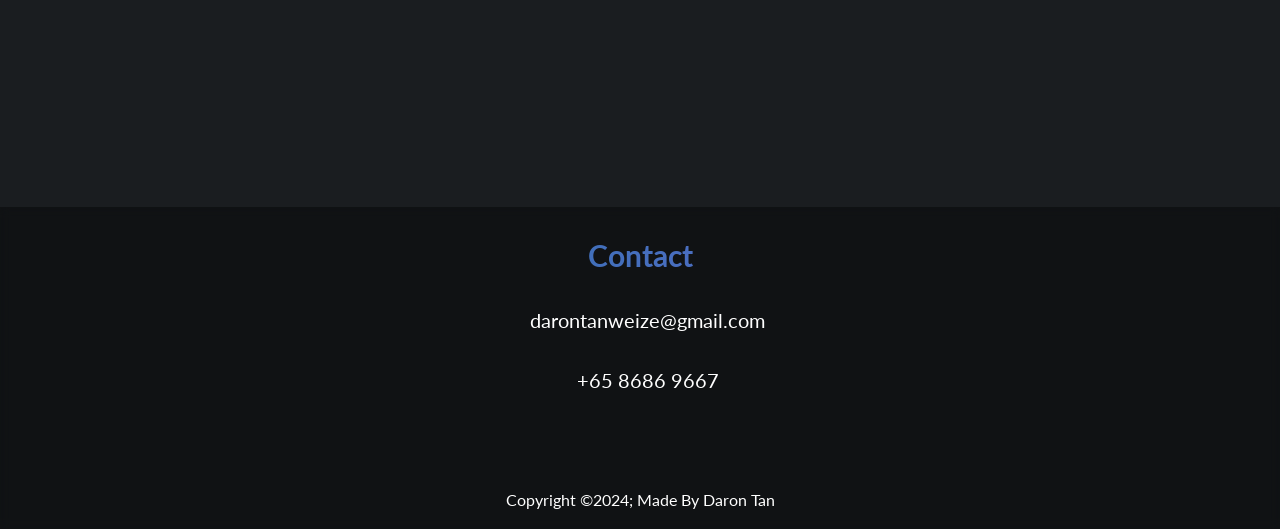
==== commit 19e5ece0: "Removed CV & edited padding" ====
--- a/index.html
+++ b/index.html
@@ -73,11 +73,6 @@
                         I have picked up HTML, CSS and JavaScript to create websites and develop my front
                         end development skills.
                         Continue scrolling to check out the artworks and games that I have worked on so far!
-                    <div class="cv">
-
-                        <a class="magic-text" href="resume/DaronTan_CV.pdf" download=""><i
-                                class="fa-solid fa-download"></i> Download CV</a>
-                    </div>
                     </p>
 
                     <div class="tab-titles">
--- a/style.css
+++ b/style.css
@@ -367,7 +367,7 @@
 /* Games section */
 
 #games {
-	padding-top: 100px;
+	padding-top: 10px;
 	padding-bottom: 0px;
 	margin: 150px;
 }
